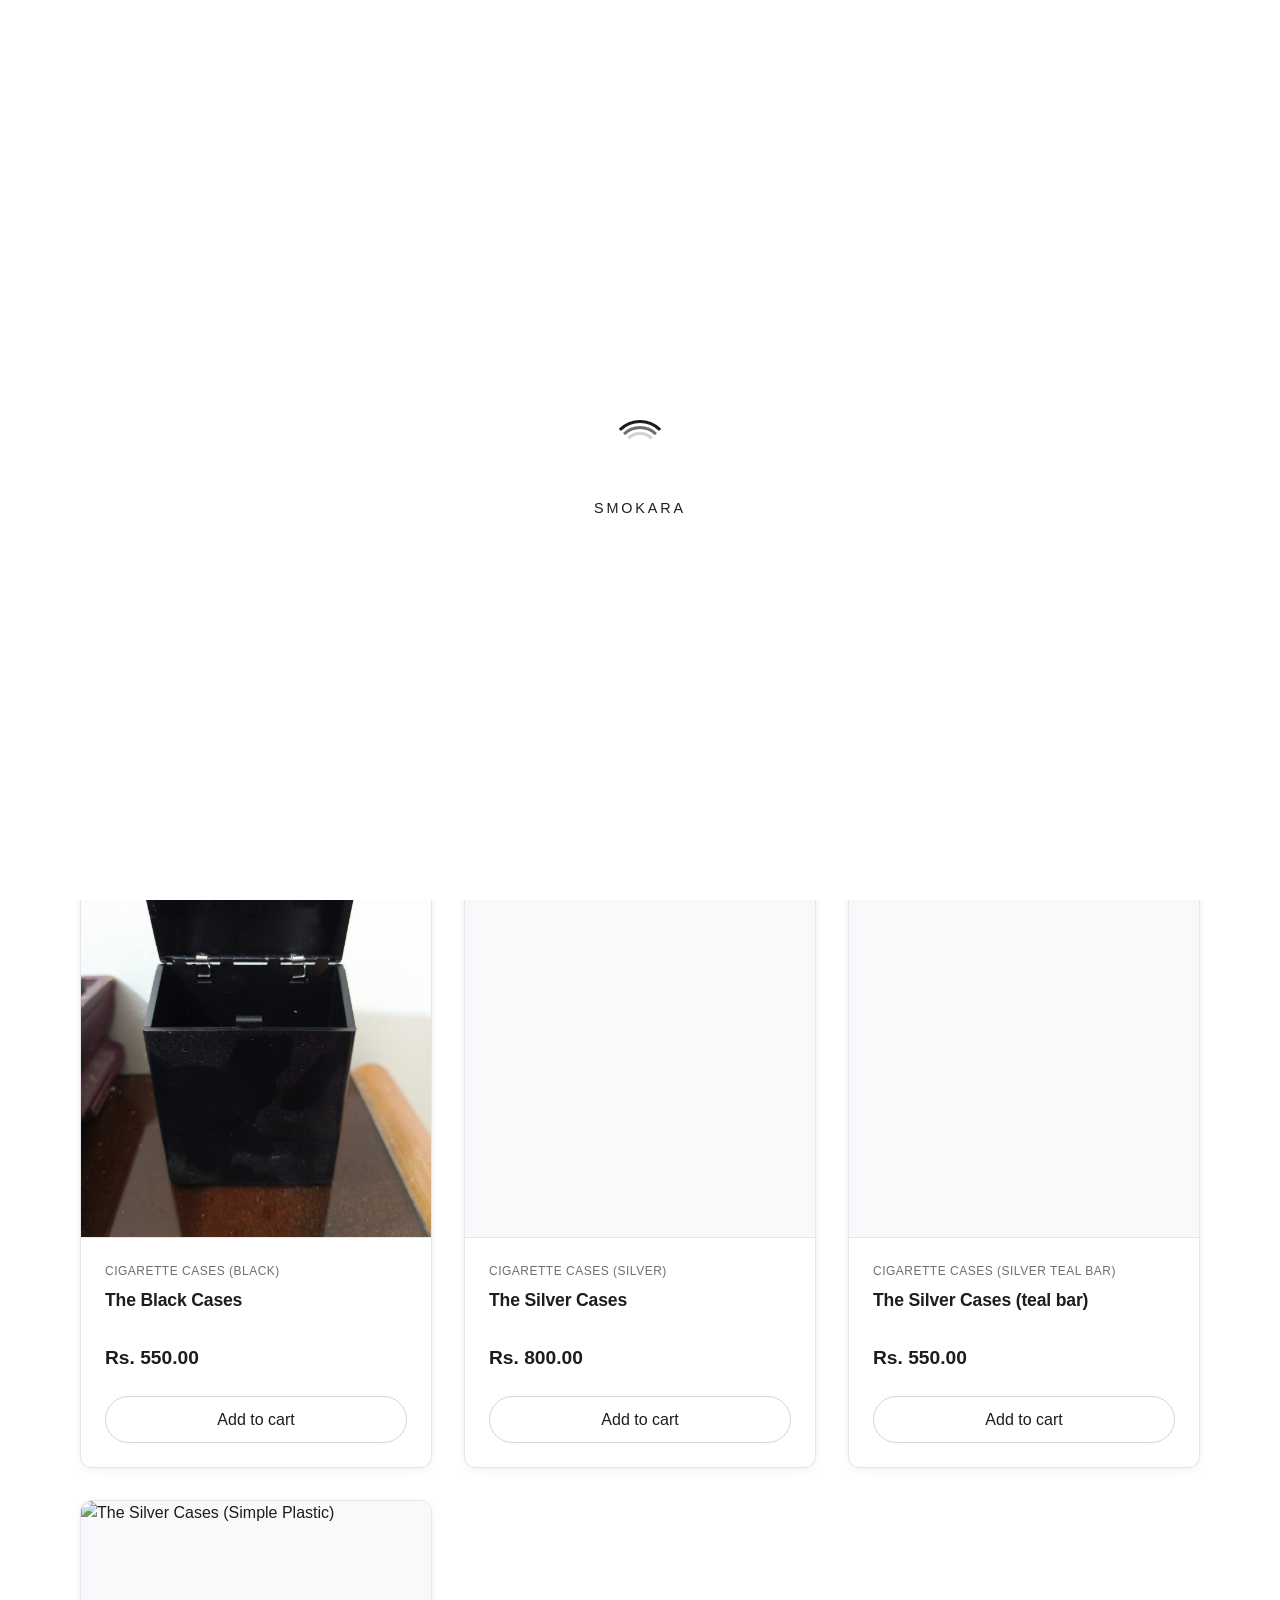
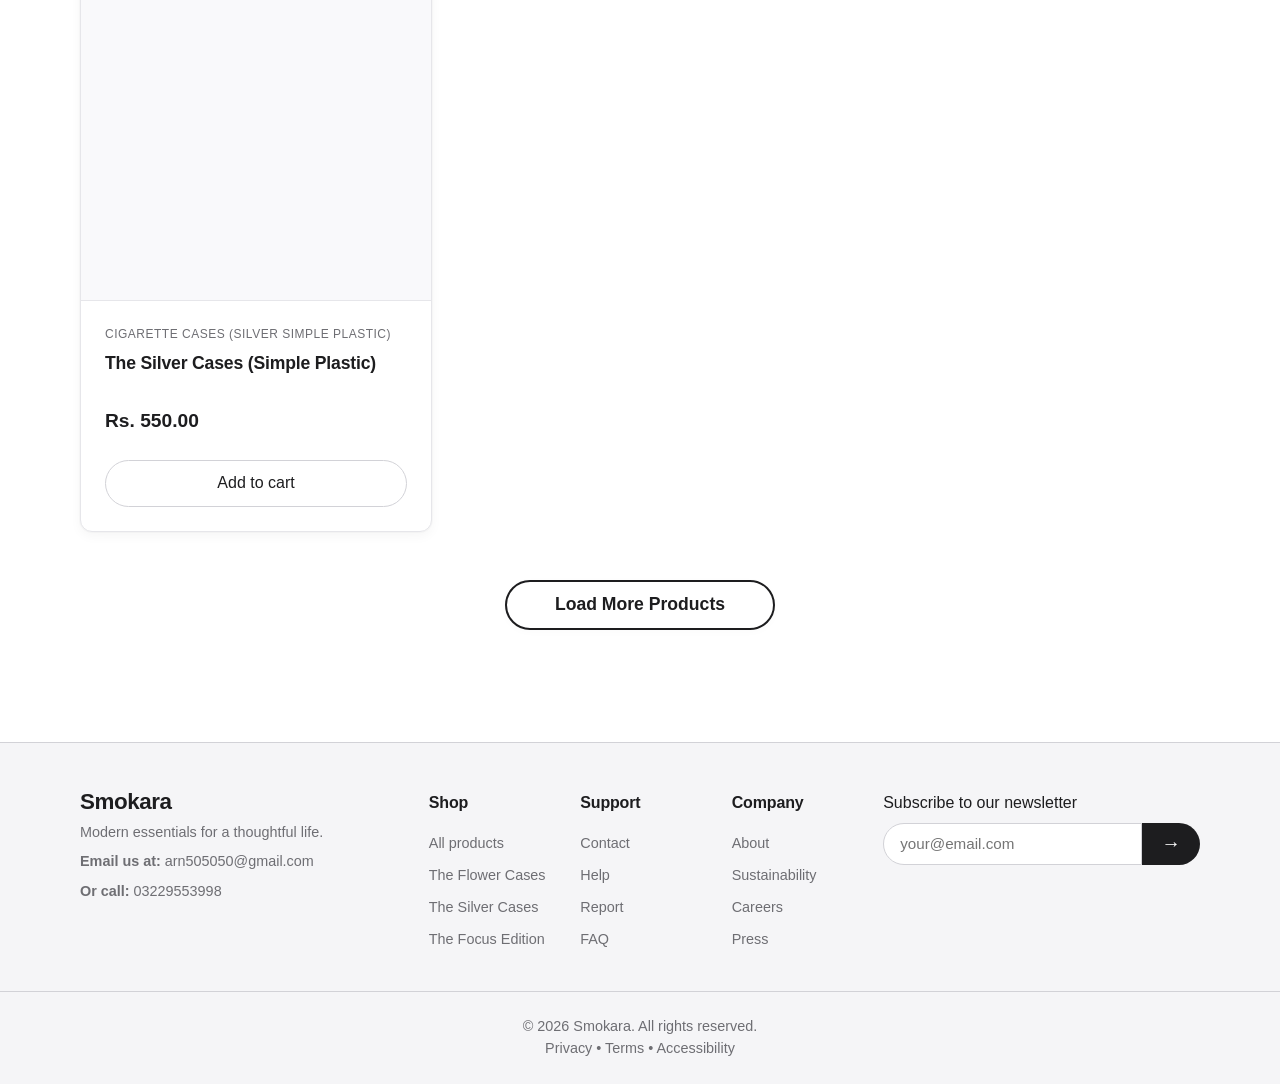
==== index.html @ ef7fab50 "first commit" ====
<!DOCTYPE html>
<html lang="en">

<head>
    <meta charset="UTF-8">
    <meta name="viewport" content="width=device-width, initial-scale=1.0, viewport-fit=cover">
    <title>Smokara cigrate cases | Premium cigarette cases for style and protection
    </title>
    <meta name="description"
        content="Premium cigarette cases – featured products with load more button linking to details.">
    <!-- Preconnect & existing style approach -->
    <link rel="preconnect" href="https://fonts.googleapis.com ">
    <link rel="preconnect" href="https://fonts.gstatic.com " crossorigin>
    <link rel="stylesheet" href="css/style.css">

    <style>
        /* ----- preserve full hero & slider styles (exactly as provided) ----- */
        .hero {
            position: relative;
            padding: 4rem 0 5rem;
            overflow: hidden;
            isolation: isolate;

        }

        .hero-bg {
            position: absolute;
            top: -30%;
            right: -10%;
            width: 70%;
            height: 140%;
            border-radius: 50%;
            filter: blur(80px);
            z-index: 0;
            pointer-events: none;
        }

        .hero-content {
            position: relative;
            z-index: 2;
            display: grid;
            grid-template-columns: 1fr 1fr;
            align-items: center;
            gap: 3rem 4rem;
        }

        .hero-text {
            max-width: 600px;
        }

        .hero-headline {
            font-size: 3.2rem;
            font-weight: 700;
            line-height: 1.1;
            letter-spacing: -0.02em;
            color: #1d1d1f;
            margin-bottom: 1.25rem;
            text-wrap: balance;
        }

        .hero-subheadline {
            font-size: 1.25rem;
            color: #6e6e73;
            margin-bottom: 2.25rem;
            max-width: 500px;
            line-height: 1.5;
        }

        .hero-cta {
            display: flex;
            flex-wrap: wrap;
            gap: 1rem;
            align-items: center;
        }

        .btn-large {
            padding: 0.9rem 2.2rem;
            font-size: 1.1rem;
            border-radius: 60px;
            font-weight: 500;
            transition: all 0.2s cubic-bezier(0.16, 1, 0.3, 1);
            box-shadow: 0 4px 12px rgba(0, 0, 0, 0.04);
            white-space: nowrap;
        }

        .btn-primary.btn-large {
            background: #1d1d1f;
            color: white;
            border: none;
        }

        .btn-primary.btn-large:hover {
            background: #000;
            transform: scale(1.02) translateY(-2px);
            box-shadow: 0 12px 24px rgba(0, 0, 0, 0.12);
        }

        .btn-outline.btn-large {
            background: transparent;
            border: 1.5px solid #d2d2d7;
            color: #1d1d1f;
            backdrop-filter: blur(4px);
        }

        .btn-outline.btn-large:hover {
            background: rgba(255, 255, 255, 0.8);
            border-color: #6e6e73;
            transform: translateY(-2px);
            box-shadow: 0 8px 20px rgba(0, 0, 0, 0.06);
        }

        /* ----- SLIDER CONTAINER – REPLACES STATIC HERO-VISUAL (fast version) ----- */
        .hero-visual {
            display: flex;
            justify-content: center;
            align-items: center;
            width: 100%;
            max-width: 550px;
            margin: 0 auto;
            border-radius: 40px;
            box-shadow: 0 30px 50px -20px rgba(0, 0, 0, 0.2), 0 0 0 1px rgba(0, 0, 0, 0.02) inset;
            background: #e8e8ed;
            aspect-ratio: 6 / 5;
            overflow: hidden;
            position: relative;
        }

        .slider-track {
            display: flex;
            width: 100%;
            height: 100%;
            animation: scrollSlider 12s cubic-bezier(0.4, 0, 0.2, 1) infinite;
            will-change: transform;
        }

        .slider-track:hover {
            animation-play-state: paused;
        }

        .slide {
            flex: 0 0 100%;
            height: 100%;
        }

        .slide img {
            width: 100%;
            height: 100%;
            object-fit: cover;
            display: block;
            background: #f0f0f5;
        }

        @keyframes scrollSlider {
            0% {
                transform: translateX(0%);
            }

            20% {
                transform: translateX(0%);
            }

            /* hold first */
            25% {
                transform: translateX(-100%);
            }

            /* slide to second */
            45% {
                transform: translateX(-100%);
            }

            /* hold second */
            50% {
                transform: translateX(-200%);
            }

            /* slide to third */
            70% {
                transform: translateX(-200%);
            }

            /* hold third */
            75% {
                transform: translateX(-300%);
            }

            /* slide to fourth */
            95% {
                transform: translateX(-300%);
            }

            /* hold fourth */
            100% {
                transform: translateX(0%);
            }

            /* reset */
        }

        /* responsive for hero slider */
        @media (max-width: 768px) {
            .hero-content {
                grid-template-columns: 1fr;
                text-align: center;
            }

            .hero-visual {
                order: 2;
                max-width: 500px;
            }

            .hero-cta {
                justify-content: center;
            }
        }

        @media (max-width: 480px) {
            .hero-headline {
                font-size: 2rem;
            }

            .btn-large {
                white-space: normal;
                width: 100%;
            }
        }

        /* ----- load more button style ----- */
        .load-more-wrapper {
            text-align: center;
            margin: 2.5rem 0 3rem;
        }

        .load-more-btn {
            background: transparent;
            border: 2px solid #1d1d1f;
            color: #1d1d1f;
            padding: 0.8rem 3rem;
            font-size: 1.1rem;
            font-weight: 600;
            border-radius: 40px;
            cursor: pointer;
            transition: all 0.2s ease;
            box-shadow: 0 2px 8px rgba(0, 0, 0, 0.02);
        }

        .load-more-btn:hover {
            background: #1d1d1f;
            color: white;
            transform: scale(1.02);
        }

        .load-more-btn:disabled {
            opacity: 0.4;
            pointer-events: none;
        }

        /* ===== NEW: KARACHI DELIVERY BANNER (ONLY KARACHI) ===== */
        .karachi-banner {
            background: #000000;
            /* pure black background */
            color: #ffffff;
            /* white text */
            text-align: center;
            padding: 0.9rem 1.5rem;
            font-size: 1.15rem;
            font-weight: 500;
            letter-spacing: 0.3px;
            border-bottom: 1px solid #222;
            box-shadow: 0 2px 6px rgba(0, 0, 0, 0.2);
            position: relative;
            z-index: 10;
            width: 100%;
        }

        .karachi-banner span {
            display: inline-block;
            background: #1e1e1e;
            padding: 0.2rem 1rem;
            border-radius: 60px;
            color: white;
            font-weight: 600;
            border-left: 3px solid #fff;
            border-right: 3px solid #fff;
        }

        /* ensure it's above header but not overlapping content */
        body {
            margin: 0;
            padding-top: 0;
            /* natural flow */
        }

        /* small responsive */
        @media (max-width: 480px) {
            .karachi-banner {
                font-size: 1rem;
                padding: 0.7rem 0.5rem;
            }
        }

        /* ===== ESSENCE LOADER - PYARA SA ===== */
        .essence-loader-overlay {
            position: fixed;
            top: 0;
            left: 0;
            width: 100%;
            height: 100%;
            background: #ffffff;
            z-index: 9999;
            display: flex;
            justify-content: center;
            align-items: center;
            transition: opacity 0.5s ease, visibility 0.5s ease;
        }

        .essence-loader-overlay.hidden {
            opacity: 0;
            visibility: hidden;
            pointer-events: none;
        }

        .essence-loader {
            position: relative;
            width: 60px;
            height: 60px;
        }

        .essence-loader-circle {
            position: absolute;
            width: 100%;
            height: 100%;
            border: 3px solid transparent;
            border-top-color: #1d1d1f;
            border-radius: 50%;
            animation: essenceSpin 1s linear infinite;
        }

        .essence-loader-circle:nth-child(2) {
            width: 80%;
            height: 80%;
            top: 10%;
            left: 10%;
            border-top-color: #6e6e73;
            animation: essenceSpin 1.5s linear infinite reverse;
        }

        .essence-loader-circle:nth-child(3) {
            width: 60%;
            height: 60%;
            top: 20%;
            left: 20%;
            border-top-color: #d2d2d7;
            animation: essenceSpin 2s linear infinite;
        }

        .essence-loader-text {
            position: absolute;
            bottom: -40px;
            left: 50%;
            transform: translateX(-50%);
            font-size: 0.9rem;
            color: #1d1d1f;
            letter-spacing: 0.2em;
            font-weight: 500;
            text-transform: uppercase;
            animation: essencePulse 1.5s ease-in-out infinite;
        }

        @keyframes essenceSpin {
            0% {
                transform: rotate(0deg);
            }

            100% {
                transform: rotate(360deg);
            }
        }

        @keyframes essencePulse {

            0%,
            100% {
                opacity: 0.4;
            }

            50% {
                opacity: 1;
            }
        }
    </style>
    <!-- defer main JS (full app, including product data and cart) – we keep it exactly as provided -->
    <script defer src="js/script.js"></script>
    <!-- inline script to build slider + LOAD MORE functionality (attached to featured grid) -->
    <script>
        document.addEventListener('DOMContentLoaded', function () {
            // ---------- LOADER HIDE ----------
            setTimeout(function () {
                const loader = document.getElementById('essenceLoader');
                if (loader) {
                    loader.classList.add('hidden');
                }
            }, 1500); // 1.5 seconds mein hide ho jaye ga

            // ---------- slider ----------
            const heroVisual = document.querySelector('.hero-visual');
            if (heroVisual) {
                heroVisual.innerHTML = '';
                const premiumDemoImages = [
                    "https://i.pinimg.com/736x/ff/a0/e5/ffa0e5d90234cc4677c8db4efa5a2dd8.jpg ",
                    "https://i.pinimg.com/1200x/ec/69/6a/ec696ad06923cc54a95aef401c680be2.jpg ",
                    "https://i.pinimg.com/1200x/7e/c1/53/7ec153850558d929a0b29f4dc1862e8e.jpg ",
                    "https://i.pinimg.com/736x/87/92/9c/87929c29ecf82821e4550579b86b93f3.jpg "
                ];
                const track = document.createElement('div');
                track.className = 'slider-track';
                premiumDemoImages.forEach(src => {
                    const slide = document.createElement('div');
                    slide.className = 'slide';
                    const img = document.createElement('img');
                    img.src = src;
                    img.alt = 'Essence slider';
                    img.loading = 'eager';
                    slide.appendChild(img);
                    track.appendChild(slide);
                });
                heroVisual.appendChild(track);
            }

            // ---------- LOAD MORE PRODUCTS (featured grid) ----------
            const featuredGrid = document.getElementById('featured-products-grid');
            if (!featuredGrid) return;

            // get product data from global 'products' variable (defined in script.js, but we need to ensure it's loaded)
            // we wait a tiny moment for main script to parse and expose window.essence
            const loadProducts = () => {
                if (!window.essence || !window.essence.products) {
                    setTimeout(loadProducts, 50);
                    return;
                }
                const allProducts = window.essence.products;  // full array from JS
                const itemsPerPage = 4;
                let currentIndex = 0;

                // initial render (first 4)
                const renderChunk = (start, end) => {
                    const chunk = allProducts.slice(start, end);
                    chunk.forEach(prod => {
                        const card = document.createElement('div');
                        card.className = 'product-card';
                        card.dataset.id = prod.id;
                        card.innerHTML = `
                            <a href="product-details.html?id=${prod.id}" class="product-link">
                                <img src="${prod.image}" alt="${prod.name}" loading="lazy" width="400" height="400">
                                <div class="product-info">
                                    <span class="product-category">${prod.category}</span>
                                    <h3 class="product-title">${prod.name}</h3>
                                    <p class="product-price">Rs. ${prod.price.toFixed(2)}</p>
                                </div>
                            </a>
                            <button class="btn btn-outline add-to-cart-btn" data-id="${prod.id}">Add to cart</button>
                        `;
                        featuredGrid.appendChild(card);
                    });
                };

                // initial load first 4
                if (allProducts.length) {
                    renderChunk(0, itemsPerPage);
                    currentIndex = itemsPerPage;
                }

                // check if we need to show load more button
                const wrapper = document.querySelector('.load-more-wrapper');
                const loadMoreBtn = wrapper?.querySelector('.load-more-btn');

                if (currentIndex >= allProducts.length && loadMoreBtn) {
                    loadMoreBtn.style.display = 'none';
                }

                if (loadMoreBtn) {
                    loadMoreBtn.addEventListener('click', function (e) {
                        e.preventDefault();
                        const nextIndex = currentIndex + itemsPerPage;
                        renderChunk(currentIndex, Math.min(nextIndex, allProducts.length));
                        currentIndex = Math.min(nextIndex, allProducts.length);

                        if (currentIndex >= allProducts.length) {
                            loadMoreBtn.disabled = true;
                            loadMoreBtn.textContent = 'All products loaded';
                            loadMoreBtn.style.opacity = '0.6';
                        }
                    });
                }
            };

            loadProducts();
        });
    </script>
</head>

<body>
    <!-- ===== ESSENCE LOADER ===== -->
    <div id="essenceLoader" class="essence-loader-overlay">
        <div class="essence-loader">
            <div class="essence-loader-circle"></div>
            <div class="essence-loader-circle"></div>
            <div class="essence-loader-circle"></div>
            <div class="essence-loader-text">Smokara</div>
        </div>
    </div>

    <!-- ===== KARACHI DELIVERY BANNER – AS REQUESTED (BLACK BACKGROUND, WHITE TEXT, PROFESSIONAL) ===== -->


    <header class="site-header">
        <div class="container header-container">
            <div class="logo"><a href="index.html" aria-label="Essence Home">Smokara</a></div>

            <!-- Desktop Navigation (visible on desktop) -->
            <div class="nav-cart-wrapper">
                <nav class="main-nav" aria-label="Main navigation">
                    <ul>
                        <li><a href="index.html" class="active">Home</a></li>
                        <li><a href="shop.html">Shop</a></li>
                        <li><a href="contact.html">Contact</a></li>
                    </ul>
                </nav>
                <div class="header-actions">
                    <a href="cart.html" class="cart-icon" aria-label="Cart"><span class="cart-count">0</span> 🛒</a>
                </div>
            </div>

            <!-- Mobile Right Section (cart icon + hamburger) -->
            <div class="header-right">
                <div class="header-actions">
                    <a href="cart.html" class="cart-icon" aria-label="Cart"><span class="cart-count">0</span> 🛒</a>
                </div>
                <button class="menu-toggle" aria-label="Menu" aria-expanded="false">
                    <span class="hamburger"></span><span class="hamburger"></span><span class="hamburger"></span>
                </button>
            </div>
        </div>
    </header>
    <div class="karachi-banner">
        <span>🚚 Please note that deliveries are currently available exclusively for customers located in
            Karachi. Please make sure that Smokara is not a physical store; we operate exclusively online.</span>
    </div>

    <main>
        <!-- Hero with auto slider -->
        <section class="hero">
            <div class="hero-bg" aria-hidden="true"></div>
            <div class="container hero-content">
                <div class="hero-text">
                    <h1 class="hero-headline">Carry with confidence.<br>Protect with style.</h1>
                    <p class="hero-subheadline">Premium cigarette cases crafted for durability, elegance, and everyday
                        convenience. Keep your cigarettes secure, fresh, and protected wherever life takes you.</p>
                    <div class="hero-cta">
                        <a href="shop.html" class="btn btn-primary btn-large">Shop the collection</a>
                        <a href="#featured-products-grid" class="btn btn-outline btn-large">Explore bestsellers</a>
                    </div>
                </div>
                <div class="hero-visual"></div>
            </div>
        </section>

        <!-- Featured Products – LOAD MORE added -->
        <section class="featured-products">
            <div class="container">
                <h2 class="section-title">Bestsellers</h2>
                <div class="product-grid" id="featured-products-grid">
                    <!-- products will be injected by load-more script (initially first 4 from products array) -->
                </div>
                <!-- LOAD MORE BUTTON -->
                <div class="load-more-wrapper">
                    <button class="load-more-btn" id="loadMoreBtn">Load More Products</button>
                </div>
            </div>
        </section>
    </main>
    <footer class="site-footer">
        <div class="container footer-container">
            <div class="footer-brand">
                <div class="logo">Smokara</div>
                <p>Modern essentials for a thoughtful life.</p>
                <p>
                    <span style="font-weight: bold;">Email us at: </span>
                    <a href="mailto:arn505050@gmail.com">
                        arn505050@gmail.com
                    </a>
                </p>

                <p>
                    <span style="font-weight: bold;">Or call: </span>
                    <a href="tel:+923229553998">
                        03229553998
                    </a>
                </p>



            </div>
            <div class="footer-links">
                <div class="footer-col">
                    <h4>Shop</h4>
                    <ul>
                        <li><a href="shop.html">All products</a></li>
                        <li><a href="product-details.html?id=7">The Flower Cases</a></li>
                        <li><a href="product-details.html?id=4">The Silver Cases</a></li>
                        <li><a href="product-details.html?id=9">The Focus Edition</a></li>
                    </ul>
                </div>
                <div class="footer-col">
                    <h4>Support</h4>
                    <ul>
                        <li><a href="contact.html">Contact</a></li>
                        <li><a href="contact.html">Help</a></li>
                        <li><a href="contact.html">Report</a></li>
                        <li><a href="contact.html">FAQ</a></li>
                    </ul>
                </div>
                <div class="footer-col">
                    <h4>Company</h4>
                    <ul>
                        <li><a href="#">About</a></li>
                        <li><a href="#">Sustainability</a></li>
                        <li><a href="#">Careers</a></li>
                        <li><a href="#">Press</a></li>
                    </ul>
                </div>
            </div>
            <div class="footer-newsletter">
                <p>Subscribe to our newsletter</p>
                <form id="newsletter-form">
                    <input type="email" placeholder="your@email.com" aria-label="Email for newsletter">
                    <button type="submit" class="btn-submit" aria-label="Subscribe">→</button>
                </form>
            </div>
        </div>
        <div class="footer-bottom">
            <div class="container">
                <p>© 2026 Smokara. All rights reserved.</p>
                <p class="footer-legend">
                    <a href="#">Privacy</a> • <a href="#">Terms</a> • <a href="#">Accessibility</a>
                </p>
            </div>
        </div>
    </footer>

    <link rel="stylesheet" href="css/style.css">
    <!-- The full script.js (provided) is loaded defer. It contains all product data, cart, etc.
         Our inline loadMore uses window.essence which is exposed at the end of script.js -->
</body>

</html>
---- css/style.css ----
/* ------------------------------------------------------------------
   ESSENCE E-COMMERCE - MODERN, CLEAN, PERFORMANT STYLESHEET
   Mobile-first, CSS variables, Flexbox & Grid, optimized selectors
   Complete Responsive Header with Hamburger + Cart Icon
   Updated: Premium Shop Controls, Perfect Mobile Spacing, 
   Product Suggestions, Cart Summary, Toast Notifications,
   Clean Checkout Layout, Professional Form Spacing
   ADDED: Multiple Image Gallery with Horizontal Scroll
   FIXED: Product Cards Alignment in Category Filter
   UPDATED: Tablet Responsive (768px - 1024px) with proper alignment
------------------------------------------------------------------ */

/* ----- RESET & BASE ----- */
*,
*::before,
*::after {
    margin: 0;
    padding: 0;
    box-sizing: border-box;
}

html {
    scroll-behavior: smooth;
    font-size: 16px;
}

body {
    font-family: -apple-system, BlinkMacSystemFont, 'Segoe UI', Roboto, Helvetica, Arial, sans-serif;
    line-height: 1.5;
    color: #1d1d1f;
    background-color: #ffffff;
    display: flex;
    flex-direction: column;
    min-height: 100vh;
}

main {
    flex: 1;
}

/* ----- CSS VARIABLES (Premium, soft palette) ----- */
:root {
    --primary: #0066cc;
    --primary-hover: #004999;
    --success: #34c759;
    --warning: #ff9f0a;
    --danger: #ff3b30;
    --text-primary: #1d1d1f;
    --text-secondary: #6e6e73;
    --bg-light: #f5f5f7;
    --bg-lighter: #fafafc;
    --border-light: #d2d2d7;
    --border-lighter: #e6e6ea;
    --card-shadow: 0 4px 12px rgba(0, 0, 0, 0.04), 0 0 0 1px rgba(0, 0, 0, 0.02);
    --hover-shadow: 0 8px 24px rgba(0, 0, 0, 0.06);
    --border-radius: 12px;
    --border-radius-sm: 8px;
    --border-radius-lg: 16px;
    --border-radius-xl: 24px;
    --border-radius-xxl: 32px;
    --transition: all 0.2s ease;
    --header-height: 70px;
    --z-header: 200;
    --z-overlay: 190;
    --z-menu: 180;
    --z-toast: 300;
}

/* ----- TYPOGRAPHY ----- */
h1,
h2,
h3,
h4 {
    font-weight: 600;
    letter-spacing: -0.01em;
}

h1 {
    font-size: 2.5rem;
    line-height: 1.1;
}

h2 {
    font-size: 2rem;
}

h3 {
    font-size: 1.5rem;
}

p {
    color: var(--text-secondary);
}

/* ----- LAYOUT UTILITIES ----- */
.container {
    width: 90%;
    max-width: 1280px;
    margin: 0 auto;
    padding: 0 1rem;
}

/* ----- PREMIUM RESPONSIVE HEADER (Mobile-First) ----- */
.site-header {
    position: sticky;
    top: 0;
    background-color: rgba(255, 255, 255, 0.92);
    backdrop-filter: blur(12px);
    -webkit-backdrop-filter: blur(12px);
    border-bottom: 1px solid rgba(0, 0, 0, 0.06);
    z-index: var(--z-header);
    padding: 0.8rem 0;
    height: var(--header-height);
    display: flex;
    align-items: center;
}

.header-container {
    display: flex;
    align-items: center;
    justify-content: space-between;
    width: 100%;
}

/* Logo */
.logo a,
.logo {
    font-size: 1.6rem;
    font-weight: 600;
    text-decoration: none;
    color: var(--text-primary);
    letter-spacing: -0.02em;
    line-height: 1;
}

/* Header Right Section (Mobile: contains cart + hamburger) */
.header-right {
    display: flex;
    align-items: center;
    gap: 1rem;
}

/* Hamburger Menu Button (Mobile Only) */
.menu-toggle {
    display: none;
    flex-direction: column;
    justify-content: space-between;
    width: 30px;
    height: 21px;
    background: transparent;
    border: none;
    cursor: pointer;
    padding: 0;
    z-index: calc(var(--z-header) + 10);
    position: relative;
}

.hamburger {
    width: 100%;
    height: 2px;
    background-color: var(--text-primary);
    border-radius: 3px;
    transition: transform 0.25s cubic-bezier(0.16, 1, 0.3, 1),
        opacity 0.2s ease,
        background-color 0.2s ease;
}

/* Nav & Cart Wrapper - Desktop Default */
.nav-cart-wrapper {
    display: flex;
    align-items: center;
    gap: 2.5rem;
}

/* Desktop Navigation */
.main-nav ul {
    display: flex;
    gap: 2rem;
    list-style: none;
}

.main-nav a {
    text-decoration: none;
    color: var(--text-secondary);
    font-weight: 500;
    font-size: 1rem;
    transition: color 0.2s ease;
    position: relative;
}

.main-nav a::after {
    content: '';
    position: absolute;
    bottom: -4px;
    left: 0;
    width: 0;
    height: 2px;
    background-color: black;
    transition: width 0.2s ease;
}

.main-nav a:hover::after,
.main-nav a.active::after {
    width: 100%;
}

.main-nav a:hover,
.main-nav a.active {
    color: var(--text-primary);
}

/* Cart Icon - Desktop & Mobile - FIXED VERSION */
.header-actions {
    display: flex;
    align-items: center;
    position: relative;
}

.cart-icon {
    text-decoration: none;
    font-size: 1.4rem;
    position: relative;
    display: flex;
    align-items: center;
    justify-content: center;
    color: var(--text-primary);
    overflow: visible;
}

.cart-count {
    position: absolute;
    top: -8px;
    right: -10px;
    background: black;
    color: white;
    font-size: 0.7rem;
    font-weight: 600;
    padding: 0.2rem 0.4rem;
    border-radius: 20px;
    min-width: 20px;
    height: 18px;
    display: flex;
    align-items: center;
    justify-content: center;
    text-align: center;
    line-height: 1;
    box-sizing: border-box;
    z-index: 10;
}

/* ----- MOBILE RESPONSIVE (768px and below) ----- */
@media (max-width: 768px) {
    .menu-toggle {
        display: flex;
    }

    .site-header {
        padding: 0.6rem 0;
    }

    /* Header right section for mobile */
    .header-right {
        display: flex;
        align-items: center;
        gap: 1rem;
    }

    /* Cart icon in mobile header - FIXED VERSION */
    .header-actions {
        display: flex;
        align-items: center;
        position: relative;
    }

    .cart-icon {
        font-size: 1.2rem;
        position: relative;
        color: var(--text-primary);
        text-decoration: none;
        display: flex;
        align-items: center;
        justify-content: center;
        overflow: visible;
    }

    .cart-count {
        position: absolute;
        top: -8px;
        right: -10px;
        background: black;
        color: white;
        font-size: 0.7rem;
        padding: 0.2rem 0.4rem;
        border-radius: 20px;
        min-width: 20px;
        height: 18px;
        display: flex;
        align-items: center;
        justify-content: center;
        line-height: 1;
        box-sizing: border-box;
        z-index: 10;
    }

    /* Nav wrapper - slideout menu */
    .nav-cart-wrapper {
        position: fixed;
        top: 0;
        right: -100%;
        width: 85%;
        max-width: 380px;
        height: 100vh;
        background: white;
        flex-direction: column;
        justify-content: flex-start;
        align-items: flex-start;
        padding: calc(var(--header-height) + 1rem) 2rem 2rem;
        gap: 2rem;
        transition: right 0.35s cubic-bezier(0.16, 1, 0.3, 1);
        box-shadow: -10px 0 30px rgba(0, 0, 0, 0.05);
        z-index: var(--z-menu);
        overflow-y: auto;
    }

    /* Hide header actions inside nav wrapper on mobile */
    .nav-cart-wrapper .header-actions {
        display: none;
        /* Hide the cart inside slideout menu */
    }

    .nav-cart-wrapper.active {
        right: 0;
    }

    .main-nav {
        width: 100%;
    }

    .main-nav ul {
        flex-direction: column;
        gap: 1.8rem;
        width: 100%;
    }

    .main-nav a {
        font-size: 1.3rem;
        font-weight: 500;
        display: inline-block;
        padding: 0.3rem 0;
        color: var(--text-primary);
    }

    .main-nav a::after {
        bottom: -2px;
        height: 2px;
        background-color: black;
    }

    .menu-overlay {
        position: fixed;
        top: 0;
        left: 0;
        width: 100%;
        height: 100%;
        background: rgba(0, 0, 0, 0.4);
        backdrop-filter: blur(3px);
        -webkit-backdrop-filter: blur(3px);
        z-index: var(--z-overlay);
        display: none;
        opacity: 0;
        transition: opacity 0.3s ease;
    }

    .menu-overlay.active {
        display: block;
        opacity: 1;
    }

    .menu-toggle.active .hamburger:nth-child(1) {
        transform: translateY(9px) rotate(45deg);
    }

    .menu-toggle.active .hamburger:nth-child(2) {
        opacity: 0;
    }

    .menu-toggle.active .hamburger:nth-child(3) {
        transform: translateY(-9px) rotate(-45deg);
    }

    body.menu-open {
        overflow: hidden;
    }
}

/* ----- SMALL MOBILE (480px and below) ----- */
@media (max-width: 480px) {

    .logo a,
    .logo {
        font-size: 1.4rem;
    }

    .nav-cart-wrapper {
        width: 90%;
        padding: calc(var(--header-height) + 0.5rem) 1.5rem 1.5rem;
    }

    .main-nav a {
        font-size: 1.2rem;
    }
    
    /* Cart count for small mobile */
    .cart-count {
        min-width: 18px;
        height: 16px;
        font-size: 0.65rem;
        padding: 0.15rem 0.35rem;
    }
}

/* ----- DESKTOP (769px and above) ----- */
@media (min-width: 769px) {
    .menu-overlay {
        display: none !important;
    }

    .nav-cart-wrapper {
        display: flex !important;
    }

    .header-right {
        display: none;
        /* Hide the mobile right section on desktop */
    }
}
/* ----- BUTTONS ----- */
.btn {
    display: inline-block;
    padding: 0.75rem 1.8rem;
    border-radius: 40px;
    font-weight: 500;
    text-decoration: none;
    transition: var(--transition);
    border: none;
    cursor: pointer;
    font-size: 1rem;
    line-height: 1.4;
    text-align: center;
}

.btn-primary {
    background: var(--text-primary);
    color: white;
}

.btn-primary:hover {
    background: #000;
    transform: scale(1.02);
}

.btn-outline {
    background: transparent;
    border: 1px solid var(--border-light);
    color: var(--text-primary);
}

.btn-outline:hover {
    background: var(--bg-light);
}

.btn-success {
    background: var(--success);
    color: white;
}

.btn-success:hover {
    background: #2db84b;
}

/* ----- HERO SECTION ----- */
.hero {
    padding: 5rem 0;
    text-align: center;
}

.hero h1 {
    margin-bottom: 1rem;
}

.hero p {
    font-size: 1.25rem;
    margin-bottom: 2rem;
}

/* ============================================
   FIXED PRODUCT GRID - Proper Alignment
   ============================================ */
.category-grid,
.product-grid,
#shop-products-grid,
#featured-products-grid,
#suggested-products-grid,
#recently-viewed-grid {
    display: grid;
    grid-template-columns: repeat(auto-fill, minmax(280px, 1fr));
    gap: 2rem;
    margin: 2rem 0 3rem;
    width: 100%;
}

/* Product Card Container - FIXED */
.category-card,
.product-card {
    background: white;
    border-radius: var(--border-radius);
    overflow: hidden;
    box-shadow: var(--card-shadow);
    transition: var(--transition);
    display: flex;
    flex-direction: column;
    height: 100%;
    position: relative;
    width: 100%;
    border: 1px solid var(--border-lighter);
}

.category-card:hover,
.product-card:hover {
    box-shadow: var(--hover-shadow);
    transform: translateY(-4px);
    border-color: var(--border-light);
}

/* Product Link - FIXED */
.product-link {
    text-decoration: none;
    color: inherit;
    display: flex;
    flex-direction: column;
    height: 100%;
    cursor: pointer;
}

/* Product Image - FIXED */
.category-card img,
.product-card img {
    width: 100%;
    aspect-ratio: 1 / 1;
    object-fit: cover;
    object-position: center;
    background: #f9f9fb;
    border-bottom: 1px solid var(--border-lighter);
    transition: transform 0.3s ease;
    display: block;
}

.product-card:hover img {
    transform: scale(1.03);
}

/* Product Info - FIXED */
.product-info {
    padding: 1.5rem 1.5rem 1rem;
    flex: 1;
    display: flex;
    flex-direction: column;
    background: white;
}

.product-category {
    font-size: 0.75rem;
    color: var(--text-secondary);
    text-transform: uppercase;
    letter-spacing: 0.5px;
    margin-bottom: 0.5rem;
    display: block;
}

.product-title {
    font-weight: 600;
    margin-bottom: 0.5rem;
    font-size: 1.1rem;
    color: var(--text-primary);
    line-height: 1.4;
    display: -webkit-box;
    -webkit-line-clamp: 2;
    -webkit-box-orient: vertical;
    overflow: hidden;
    min-height: 3rem;
}

.product-price {
    color: var(--text-primary);
    font-weight: 600;
    font-size: 1.2rem;
    margin-top: auto;
    margin-bottom: 0.5rem;
}

/* Add to Cart Button - FIXED */
.product-card .btn {
    margin: 0 1.5rem 1.5rem;
    width: calc(100% - 3rem);
    align-self: center;
    padding: 0.7rem 1rem;
}

/* Category Card Specific */
.category-card {
    text-decoration: none;
    color: inherit;
}

.category-card .product-info {
    text-align: center;
}

/* ===== PREMIUM SHOP CONTROLS - PERFECT MOBILE SPACING ===== */
.shop-header {
    padding: 2rem 0 1rem;
    text-align: center;
}

.shop-header h1 {
    font-size: 2.2rem;
    margin-bottom: 0.5rem;
}

.shop-subtitle {
    color: var(--text-secondary);
    font-size: 1.1rem;
    font-weight: 400;
}

.shop-controls-container {
    margin-bottom: 1.5rem;
}

.shop-controls {
    display: flex;
    flex-wrap: wrap;
    align-items: center;
    justify-content: space-between;
    gap: 1rem;
    background: white;
    padding: 0.75rem;
    border-radius: 50px;
    box-shadow: 0 2px 8px rgba(0, 0, 0, 0.02);
    border: 1px solid var(--border-lighter);
}

.search-wrapper {
    flex: 1 1 300px;
    min-width: 240px;
}

.search-bar {
    display: flex;
    align-items: center;
    background: var(--bg-light);
    border: 1px solid transparent;
    border-radius: 40px;
    padding: 0.15rem 0.15rem 0.15rem 1rem;
    transition: all 0.2s ease;
}

.search-bar:focus-within {
    background: white;
    border-color: var(--border-light);
    box-shadow: 0 0 0 3px rgba(0, 102, 204, 0.06);
}

.search-icon {
    display: flex;
    align-items: center;
    justify-content: center;
    color: var(--text-secondary);
    margin-right: 0.35rem;
}

.search-icon svg {
    width: 16px;
    height: 16px;
}

.search-bar input {
    flex: 1;
    border: none;
    padding: 0.6rem 0;
    font-size: 0.95rem;
    background: transparent;
    color: var(--text-primary);
    min-width: 0;
}

.search-bar input::placeholder {
    color: var(--text-secondary);
    opacity: 0.7;
    font-weight: 400;
    font-size: 0.95rem;
}

.search-bar input:focus {
    outline: none;
}

.search-clear {
    display: flex;
    align-items: center;
    justify-content: center;
    width: 28px;
    height: 28px;
    border-radius: 50%;
    background: var(--border-light);
    border: none;
    color: var(--text-secondary);
    font-size: 0.85rem;
    cursor: pointer;
    opacity: 0;
    visibility: hidden;
    transition: all 0.2s ease;
    margin-right: 0.15rem;
}

.search-clear.visible {
    opacity: 1;
    visibility: visible;
}

.search-clear:hover {
    background: #c0c0c5;
    color: var(--text-primary);
}

.filter-wrapper {
    flex: 0 1 auto;
}

.filter-controls {
    display: flex;
    gap: 0.75rem;
    align-items: center;
}

.select-wrapper {
    position: relative;
    display: inline-block;
}

.select-wrapper select {
    appearance: none;
    -webkit-appearance: none;
    padding: 0.6rem 2.2rem 0.6rem 1rem;
    border: 1px solid var(--border-lighter);
    border-radius: 40px;
    background: white;
    font-size: 0.9rem;
    color: var(--text-primary);
    cursor: pointer;
    min-width: 150px;
    transition: all 0.2s ease;
    line-height: 1.2;
}

.select-wrapper select:hover {
    background: var(--bg-light);
    border-color: var(--border-light);
}

.select-wrapper select:focus {
    outline: none;
    border-color: var(--primary);
    box-shadow: 0 0 0 3px rgba(0, 102, 204, 0.06);
}

.select-arrow {
    position: absolute;
    right: 0.9rem;
    top: 50%;
    transform: translateY(-50%);
    pointer-events: none;
    color: var(--text-secondary);
}

.select-arrow svg {
    width: 14px;
    height: 14px;
}

.active-filters {
    display: flex;
    flex-wrap: wrap;
    gap: 0.4rem;
    margin-top: 0.5rem;
    padding: 0 0.25rem;
}

.filter-tag {
    display: inline-flex;
    align-items: center;
    gap: 0.25rem;
    padding: 0.2rem 0.8rem;
    background: var(--bg-light);
    border-radius: 30px;
    font-size: 0.8rem;
    color: var(--text-primary);
    border: 1px solid var(--border-lighter);
}

.filter-tag button {
    background: none;
    border: none;
    color: var(--text-secondary);
    cursor: pointer;
    font-size: 0.9rem;
    display: flex;
    align-items: center;
    padding: 0 0.15rem;
    transition: color 0.2s ease;
}

.filter-tag button:hover {
    color: var(--danger);
}

.results-info {
    display: flex;
    justify-content: space-between;
    align-items: center;
    margin-top: 0.75rem;
    padding-top: 0.75rem;
    border-top: 1px solid var(--border-lighter);
    color: var(--text-secondary);
    font-size: 0.85rem;
}

.results-count {
    font-weight: 500;
    color: var(--text-primary);
}

/* No Products Message - FIXED */
.no-products {
    text-align: center;
    padding: 4rem 2rem;
    font-size: 1.1rem;
    color: var(--text-secondary);
    background: var(--bg-light);
    border-radius: var(--border-radius);
    grid-column: 1 / -1;
    width: 100%;
}

/* ===== PRODUCT DETAIL PAGE WITH SUGGESTIONS AND MULTIPLE IMAGE GALLERY ===== */
.product-detail-page {
    padding: 2rem 0 1rem;
}

.product-detail {
    display: grid;
    grid-template-columns: 1fr 1fr;
    gap: 4rem;
    padding: 2rem 0 3rem;
    border-bottom: 1px solid var(--border-light);
}

/* ===== IMPROVED PRODUCT GALLERY WITH HORIZONTAL SCROLL ===== */
.product-gallery {
    background: var(--bg-light);
    border-radius: var(--border-radius);
    overflow: hidden;
    display: flex;
    flex-direction: column;
    gap: 1rem;
    padding: 1rem;
}

.main-image-container {
    width: 100%;
    aspect-ratio: 1 / 1;
    background: white;
    border-radius: var(--border-radius);
    overflow: hidden;
    display: flex;
    align-items: center;
    justify-content: center;
}

.main-image {
    width: 100%;
    height: 100%;
    object-fit: cover;
    transition: transform 0.3s ease;
}

.main-image:hover {
    transform: scale(1.02);
}

.thumbnail-container {
    position: relative;
    display: flex;
    align-items: center;
    gap: 0.5rem;
    width: 100%;
}

.thumbnail-scroll {
    display: flex;
    gap: 0.75rem;
    overflow-x: auto;
    scroll-behavior: smooth;
    padding-bottom: 0.25rem;
    scrollbar-width: thin;
    scrollbar-color: var(--border-light) var(--bg-lighter);
    flex: 1;
}

.thumbnail-scroll::-webkit-scrollbar {
    height: 4px;
}

.thumbnail-scroll::-webkit-scrollbar-track {
    background: var(--bg-lighter);
    border-radius: 4px;
}

.thumbnail-scroll::-webkit-scrollbar-thumb {
    background: var(--border-light);
    border-radius: 4px;
}

.thumbnail-scroll::-webkit-scrollbar-thumb:hover {
    background: var(--text-secondary);
}

.thumbnail {
    flex: 0 0 80px;
    width: 80px;
    height: 80px;
    border-radius: var(--border-radius-sm);
    overflow: hidden;
    cursor: pointer;
    border: 2px solid transparent;
    transition: all 0.2s ease;
    opacity: 0.7;
}

.thumbnail:hover {
    opacity: 1;
}

.thumbnail.active {
    border-color: var(--primary);
    opacity: 1;
}

.thumbnail img {
    width: 100%;
    height: 100%;
    object-fit: cover;
}

.scroll-btn {
    width: 32px;
    height: 32px;
    border-radius: 50%;
    background: white;
    border: 1px solid var(--border-light);
    display: flex;
    align-items: center;
    justify-content: center;
    cursor: pointer;
    font-size: 1.2rem;
    color: var(--text-primary);
    transition: all 0.2s ease;
    flex-shrink: 0;
    box-shadow: 0 2px 6px rgba(0, 0, 0, 0.04);
}

.scroll-btn:hover {
    background: var(--bg-light);
    border-color: var(--text-secondary);
}

.scroll-btn:active {
    transform: scale(0.95);
}

.detail-info {
    display: flex;
    flex-direction: column;
    gap: 1.5rem;
    padding: 1rem 0;
}

.detail-info .product-category {
    font-size: 0.85rem;
    text-transform: uppercase;
    letter-spacing: 1px;
    color: var(--text-secondary);
}

.detail-info h1 {
    font-size: 2.2rem;
    line-height: 1.2;
    margin: 0;
    color: var(--text-primary);
}

.detail-info .product-price {
    font-size: 1.8rem;
    font-weight: 600;
    color: var(--text-primary);
}

.product-description {
    font-size: 1.1rem;
    line-height: 1.6;
    color: var(--text-secondary);
    margin: 0.5rem 0;
}

.product-actions {
    margin-top: 1rem;
}

.product-actions .btn {
    padding: 1rem 2.5rem;
    font-size: 1.1rem;
    width: 100%;
    max-width: 300px;
}

.suggested-products-section {
    padding: 3rem 0 4rem;
}

.suggested-header {
    text-align: center;
    margin-bottom: 2.5rem;
}

.section-title {
    font-size: 1.8rem;
    font-weight: 600;
    margin-bottom: 0.5rem;
    color: var(--text-primary);
}

.section-subtitle {
    font-size: 1rem;
    color: var(--text-secondary);
}

.error-container {
    text-align: center;
    padding: 4rem 2rem;
    background: var(--bg-light);
    border-radius: var(--border-radius);
    margin: 2rem 0;
}

.error-container p {
    font-size: 1.2rem;
    margin-bottom: 1.5rem;
    color: var(--text-primary);
}

.loading-skeleton {
    padding: 2rem;
    text-align: center;
    color: var(--text-secondary);
}

/* ----- CART PAGE (Enhanced) ----- */
.cart-page {
    padding: 2rem 0;
}

.cart-page h1 {
    margin-bottom: 1rem;
}

.cart-layout {
    display: grid;
    grid-template-columns: 1fr 380px;
    gap: 2rem;
    margin-top: 2rem;
}

.cart-items-container {
    background: white;
    border-radius: var(--border-radius);
    padding: 1.5rem;
    box-shadow: var(--card-shadow);
}

.cart-items-container h2 {
    font-size: 1.2rem;
    margin-bottom: 1rem;
    padding-bottom: 1rem;
    border-bottom: 1px solid var(--border-lighter);
}

.cart-items {
    margin: 0;
}

.cart-item {
    display: flex;
    gap: 1.5rem;
    padding: 1.5rem 0;
    border-bottom: 1px solid var(--border-lighter);
}

.cart-item:last-child {
    border-bottom: none;
}

.cart-item img {
    width: 100px;
    height: 100px;
    object-fit: cover;
    border-radius: var(--border-radius-sm);
    background: var(--bg-light);
}

.cart-item-details {
    flex: 1;
    display: flex;
    flex-direction: column;
    gap: 0.5rem;
}

.cart-item-header {
    display: flex;
    justify-content: space-between;
    align-items: flex-start;
}

.cart-item-title {
    font-weight: 600;
    font-size: 1rem;
    margin-bottom: 0.25rem;
    color: var(--text-primary);
}

.cart-item-price {
    font-weight: 600;
    color: var(--text-primary);
    font-size: 1rem;
}

.cart-quantity {
    display: flex;
    align-items: center;
    gap: 1rem;
    margin-top: 0.5rem;
}

.quantity-btn {
    background: var(--bg-light);
    border: none;
    width: 32px;
    height: 32px;
    border-radius: 50%;
    font-size: 1.1rem;
    cursor: pointer;
    transition: var(--transition);
    display: flex;
    align-items: center;
    justify-content: center;
    color: var(--text-primary);
    border: 1px solid transparent;
}

.quantity-btn:hover {
    background: #e0e0e5;
    border-color: var(--border-light);
}

.quantity {
    font-weight: 600;
    min-width: 30px;
    text-align: center;
}

.remove-btn {
    background: none;
    border: none;
    color: #86868b;
    text-decoration: underline;
    cursor: pointer;
    margin-top: 0.5rem;
    font-size: 0.85rem;
    padding: 0;
    align-self: flex-start;
}

.remove-btn:hover {
    color: var(--danger);
}

.cart-summary {
    background: var(--bg-light);
    padding: 1.5rem;
    border-radius: var(--border-radius);
    position: sticky;
    top: calc(var(--header-height) + 1rem);
    box-shadow: var(--card-shadow);
}

.cart-summary h2 {
    font-size: 1.2rem;
    margin-bottom: 1.5rem;
    padding-bottom: 1rem;
    border-bottom: 1px solid var(--border-lighter);
}

.summary-row {
    display: flex;
    justify-content: space-between;
    margin-bottom: 1rem;
    color: var(--text-secondary);
    font-size: 0.95rem;
}

.summary-row.total {
    margin-top: 1rem;
    padding-top: 1rem;
    border-top: 1px solid var(--border-lighter);
    font-size: 1.1rem;
    font-weight: 600;
    color: var(--text-primary);
}

.checkout-btn {
    width: 100%;
    margin-top: 1.5rem;
}

.clear-cart-btn {
    width: 100%;
    margin-top: 0.75rem;
}

.empty-cart {
    text-align: center;
    padding: 4rem 2rem;
    color: var(--text-secondary);
}

.empty-cart p {
    margin-bottom: 1.5rem;
    font-size: 1.2rem;
}

/* ===== CHECKOUT PAGE - CLEAN & PROFESSIONAL ===== */
.checkout-page {
    padding: 2rem 0 4rem;
}

.checkout-page h1 {
    font-size: 2rem;
    margin-bottom: 2rem;
    color: var(--text-primary);
}

.checkout-layout {
    display: grid;
    grid-template-columns: 1fr 380px;
    gap: 2.5rem;
    align-items: start;
}

.checkout-form {
    background: white;
    border-radius: var(--border-radius);
    padding: 2rem;
    box-shadow: var(--card-shadow);
    border: 1px solid var(--border-lighter);
}

.checkout-form h2 {
    font-size: 1.2rem;
    margin-bottom: 1.5rem;
    padding-bottom: 0.75rem;
    border-bottom: 1px solid var(--border-lighter);
    color: var(--text-primary);
}

.checkout-form form {
    display: flex;
    flex-direction: column;
    gap: 1rem;
}

.form-group {
    width: 100%;
}

.form-group input {
    width: 100%;
    padding: 0.85rem 1rem;
    border: 1px solid var(--border-light);
    border-radius: var(--border-radius-sm);
    font-size: 0.95rem;
    color: var(--text-primary);
    background: white;
    transition: var(--transition);
}

.form-group input:hover {
    border-color: var(--text-secondary);
}

.form-group input:focus {
    outline: none;
    border-color: var(--primary);
    box-shadow: 0 0 0 3px rgba(0, 102, 204, 0.05);
}

.form-group input::placeholder {
    color: var(--text-secondary);
    opacity: 0.6;
}

.form-group input.error {
    border-color: var(--danger);
}

.form-row {
    display: grid;
    grid-template-columns: 1fr 1fr;
    gap: 1rem;
    width: 100%;
}

.place-order-btn {
    width: 100%;
    margin-top: 1rem;
    padding: 0.9rem 1.8rem;
    font-size: 1rem;
    font-weight: 500;
    background: var(--text-primary);
    color: white;
    border: none;
    border-radius: 40px;
    cursor: pointer;
    transition: var(--transition);
}

.place-order-btn:hover {
    background: #000;
    transform: translateY(-1px);
    box-shadow: var(--hover-shadow);
}

.order-summary {
    background: white;
    border-radius: var(--border-radius);
    padding: 1.75rem;
    box-shadow: var(--card-shadow);
    border: 1px solid var(--border-lighter);
    position: sticky;
    top: calc(var(--header-height) + 1rem);
}

.order-summary h2 {
    font-size: 1.2rem;
    margin-bottom: 1.25rem;
    padding-bottom: 0.75rem;
    border-bottom: 1px solid var(--border-lighter);
    color: var(--text-primary);
}

.summary-items {
    margin-bottom: 1.25rem;
    max-height: 300px;
    overflow-y: auto;
}

.summary-item {
    display: flex;
    justify-content: space-between;
    align-items: center;
    margin-bottom: 0.8rem;
    padding-bottom: 0.8rem;
    border-bottom: 1px solid var(--border-lighter);
    font-size: 0.95rem;
}

.summary-item:last-child {
    border-bottom: none;
    margin-bottom: 0;
    padding-bottom: 0;
}

.summary-item span:first-child {
    color: var(--text-primary);
    font-weight: 500;
}

.summary-item span:last-child {
    color: var(--text-primary);
    font-weight: 600;
}

.summary-total {
    display: flex;
    justify-content: space-between;
    align-items: center;
    padding-top: 1rem;
    margin-top: 0.5rem;
    border-top: 2px solid var(--border-lighter);
    font-size: 1.1rem;
    font-weight: 600;
    color: var(--text-primary);
}

.empty-summary {
    text-align: center;
    padding: 2rem 0;
    color: var(--text-secondary);
    font-size: 0.95rem;
}

/* ----- CONTACT PAGE ----- */
.contact-grid {
    display: grid;
    grid-template-columns: 1fr 1fr;
    gap: 3rem;
    margin: 2rem 0 4rem;
}

.contact-info {
    padding: 2rem;
    background: var(--bg-light);
    border-radius: var(--border-radius);
    box-shadow: var(--card-shadow);
}

.contact-info h2 {
    margin-bottom: 1rem;
}

.contact-info p {
    margin-bottom: 0.8rem;
}

.contact-form {
    display: flex;
    flex-direction: column;
    gap: 1.5rem;
}

.contact-form input,
.contact-form textarea {
    padding: 0.8rem 1rem;
    border: 1px solid var(--border-light);
    border-radius: 8px;
    font-size: 1rem;
    width: 100%;
    font-family: inherit;
    transition: var(--transition);
}

.contact-form input:focus,
.contact-form textarea:focus {
    outline: none;
    border-color: var(--text-primary);
}

/* ----- FOOTER ----- */
.site-footer {
    background: var(--bg-light);
    padding-top: 3rem;
    margin-top: 4rem;
    border-top: 1px solid var(--border-light);
}

.footer-container {
    display: grid;
    grid-template-columns: 1.5fr 2fr 1.5fr;
    gap: 2rem;
    padding-bottom: 2rem;
}

.footer-brand .logo {
    margin-bottom: 0.5rem;
    font-size: 1.4rem;
}

.footer-brand p {
    font-size: 0.9rem;
    margin-bottom: 0.5rem;
}

a {
    text-decoration: none;
    color: inherit;
}


.footer-social {
    display: flex;
    gap: 1rem;
    margin-top: 1rem;
}

.footer-social a {
    text-decoration: none;
    color: var(--text-secondary);
    font-size: 1.2rem;
    transition: color 0.2s ease;
}

.footer-social a:hover {
    color: var(--text-primary);
}

.footer-links {
    display: grid;
    grid-template-columns: 1fr 1fr 1fr;
    gap: 2rem;
}

.footer-col h4 {
    margin-bottom: 1rem;
    font-size: 1rem;
    color: var(--text-primary);
}

.footer-col ul {
    list-style: none;
}

.footer-col li {
    margin-bottom: 0.5rem;
}

.footer-col a {
    text-decoration: none;
    color: var(--text-secondary);
    transition: color 0.2s ease;
    font-size: 0.9rem;
}

.footer-col a:hover {
    color: var(--text-primary);
}

.footer-newsletter p {
    margin-bottom: 0.5rem;
    color: var(--text-primary);
    font-weight: 500;
}

.footer-newsletter form {
    display: flex;
    margin-top: 0.5rem;
}

.footer-newsletter input {
    flex: 1;
    padding: 0.7rem 1rem;
    border: 1px solid var(--border-light);
    border-radius: 40px 0 0 40px;
    background: white;
    font-size: 0.95rem;
    transition: var(--transition);
}

.footer-newsletter input:focus {
    outline: none;
    border-color: var(--text-primary);
}

.btn-submit {
    background: var(--text-primary);
    color: white;
    border: none;
    padding: 0 1.2rem;
    border-radius: 0 40px 40px 0;
    cursor: pointer;
    font-size: 1.2rem;
    transition: background 0.2s ease;
}

.btn-submit:hover {
    background: #000;
}

.footer-bottom {
    border-top: 1px solid var(--border-light);
    padding: 1.5rem 0;
    text-align: center;
    color: var(--text-secondary);
    font-size: 0.9rem;
}

.footer-legal {
    margin-top: 0.5rem;
}

.footer-legal a {
    color: var(--text-secondary);
    text-decoration: none;
    transition: color 0.2s ease;
}

.footer-legal a:hover {
    color: var(--text-primary);
}

/* ----- TOAST NOTIFICATIONS ----- */
.toast-container {
    position: fixed;
    bottom: 2rem;
    right: 2rem;
    z-index: var(--z-toast);
    display: flex;
    flex-direction: column;
    gap: 0.5rem;
}

.toast {
    background: var(--text-primary);
    color: white;
    padding: 1rem 1.5rem;
    border-radius: 40px;
    font-size: 0.95rem;
    font-weight: 500;
    box-shadow: var(--hover-shadow);
    animation: slideIn 0.3s ease;
    max-width: 300px;
}

.toast-success {
    background: var(--success);
}

.toast-error {
    background: var(--danger);
}

.toast-info {
    background: var(--text-secondary);
}

.toast.fade-out {
    animation: fadeOut 0.3s ease forwards;
}

@keyframes slideIn {
    from {
        transform: translateX(100%);
        opacity: 0;
    }

    to {
        transform: translateX(0);
        opacity: 1;
    }
}

@keyframes fadeOut {
    from {
        transform: translateX(100%);
        opacity: 0;
    }

    to {
        transform: translateX(0);
        opacity: 1;
    }
}

/* ===== TABLET RESPONSIVE FIXES (768px to 1024px) ===== */
@media (min-width: 768px) and (max-width: 1024px) {

    /* Hero Section Fixes */
    .hero-content {
        grid-template-columns: 1fr 1fr;
        gap: 2rem;
    }

    .hero-headline {
        font-size: 2.5rem;
        line-height: 1.2;
    }

    .hero-subheadline {
        font-size: 1.1rem;
        margin-bottom: 1.5rem;
    }

    .hero-cta {
        flex-direction: column;
        align-items: flex-start;
        gap: 0.8rem;
    }

    .hero-cta .btn-large {
        width: 100%;
        text-align: center;
        white-space: normal;
        padding: 0.8rem 1.5rem;
    }

    .hero-visual {
        max-width: 450px;
        aspect-ratio: 5 / 4;
    }

    /* Product Grid Tablet Optimization */
    .category-grid,
    .product-grid,
    #shop-products-grid,
    #featured-products-grid,
    #suggested-products-grid,
    #recently-viewed-grid {
        grid-template-columns: repeat(2, 1fr);
        gap: 1.5rem;
    }

    .product-card {
        margin: 0;
    }

    .product-info {
        padding: 1.2rem 1rem 0.8rem;
    }

    .product-title {
        font-size: 1rem;
        min-height: 2.8rem;
        margin-bottom: 0.3rem;
    }

    .product-price {
        font-size: 1.1rem;
        margin-bottom: 0.3rem;
    }

    .product-card .btn {
        margin: 0 1rem 1rem;
        width: calc(100% - 2rem);
        padding: 0.6rem 0.8rem;
        font-size: 0.9rem;
    }

    /* Shop Controls Tablet */
    .shop-controls {
        flex-direction: row;
        flex-wrap: wrap;
        padding: 0.6rem;
    }

    .search-wrapper {
        flex: 1 1 100%;
        min-width: 100%;
        margin-bottom: 0.5rem;
    }

    .filter-wrapper {
        flex: 1;
        width: 100%;
    }

    .filter-controls {
        justify-content: space-between;
        width: 100%;
    }

    .select-wrapper {
        width: 48%;
    }

    .select-wrapper select {
        width: 100%;
        min-width: auto;
    }

    /* Cart Page Tablet */
    .cart-layout {
        grid-template-columns: 1fr 300px;
        gap: 1.5rem;
    }

    .cart-item {
        gap: 1rem;
    }

    .cart-item img {
        width: 80px;
        height: 80px;
    }

    /* Checkout Page Tablet */
    .checkout-layout {
        grid-template-columns: 1fr 300px;
        gap: 1.5rem;
    }

    .checkout-form {
        padding: 1.5rem;
    }

    .order-summary {
        padding: 1.25rem;
    }

    /* Footer Tablet */
    .footer-container {
        grid-template-columns: 1fr 1fr;
        gap: 2rem;
    }

    .footer-links {
        grid-column: span 2;
        grid-template-columns: repeat(3, 1fr);
    }

    .footer-newsletter {
        grid-column: span 2;
    }

    /* Product Detail Tablet */
    .product-detail {
        grid-template-columns: 1fr;
        gap: 2rem;
    }

    .product-gallery {
        max-width: 600px;
        margin: 0 auto;
    }

    .detail-info {
        text-align: center;
    }

    .detail-info .btn {
        margin: 0 auto;
    }

    /* Contact Page Tablet */
    .contact-grid {
        grid-template-columns: 1fr;
        gap: 2rem;
    }
}

/* ===== RESPONSIVE DESIGN (Existing) ===== */
@media (max-width: 1200px) {
    .cart-layout {
        grid-template-columns: 1fr 340px;
    }
}

@media (max-width: 992px) {
    .footer-container {
        grid-template-columns: 1fr 1fr;
        gap: 2rem;
    }

    .footer-links {
        grid-column: span 2;
    }

    .footer-newsletter {
        grid-column: span 2;
    }

    .product-detail {
        grid-template-columns: 1fr;
        gap: 2rem;
    }

    .checkout-layout {
        grid-template-columns: 1fr;
        gap: 2rem;
    }

    .order-summary {
        position: static;
    }

    .contact-grid {
        grid-template-columns: 1fr;
        gap: 2rem;
    }

    .cart-layout {
        grid-template-columns: 1fr;
    }

    .cart-summary {
        position: static;
    }
}

@media (max-width: 768px) {
    h1 {
        font-size: 2rem;
    }

    h2 {
        font-size: 1.75rem;
    }

    .hero {
        padding: 3rem 0;
    }

    .shop-header {
        padding: 1.5rem 0 0.5rem;
    }

    .shop-header h1 {
        font-size: 1.8rem;
        margin-bottom: 0.25rem;
    }

    .shop-subtitle {
        font-size: 0.95rem;
    }

    .shop-controls {
        flex-direction: column;
        align-items: stretch;
        gap: 0.6rem;
        padding: 0.6rem;
        border-radius: 20px;
    }

    .search-wrapper {
        width: 100%;
        min-width: 100%;
    }

    .search-bar {
        background: white;
        border: 1px solid var(--border-lighter);
        padding: 0.1rem 0.1rem 0.1rem 0.8rem;
    }

    .search-bar input {
        padding: 0.55rem 0;
        font-size: 0.95rem;
    }

    .filter-wrapper {
        width: 100%;
    }

    .filter-controls {
        flex-direction: row;
        gap: 0.6rem;
        width: 100%;
    }

    .select-wrapper {
        width: 50%;
    }

    .select-wrapper select {
        width: 100%;
        min-width: auto;
        padding: 0.55rem 2rem 0.55rem 0.8rem;
    }

    /* Product Grid Responsive - FIXED */
    .category-grid,
    .product-grid,
    #shop-products-grid,
    #featured-products-grid,
    #suggested-products-grid,
    #recently-viewed-grid {
        grid-template-columns: repeat(auto-fill, minmax(240px, 1fr));
        gap: 1.5rem;
    }

    .product-card img {
        aspect-ratio: 1 / 1;
    }

    .product-info {
        padding: 1.2rem 1.2rem 0.8rem;
    }

    .product-title {
        font-size: 1rem;
        min-height: 2.8rem;
    }

    .product-price {
        font-size: 1.1rem;
    }

    .footer-container {
        grid-template-columns: 1fr;
    }

    .footer-links {
        grid-template-columns: 1fr 1fr;
        grid-column: span 1;
    }

    .footer-newsletter {
        grid-column: span 1;
    }

    .cart-item {
        flex-direction: column;
        align-items: flex-start;
    }

    .cart-item-header {
        flex-direction: column;
        gap: 0.5rem;
    }

    .checkout-page {
        padding: 1.5rem 0 3rem;
    }

    .checkout-page h1 {
        font-size: 1.75rem;
        margin-bottom: 1.5rem;
    }

    .checkout-form {
        padding: 1.5rem;
    }

    .form-row {
        grid-template-columns: 1fr;
        gap: 1rem;
    }

    .order-summary {
        padding: 1.5rem;
    }

    .toast-container {
        bottom: 1rem;
        right: 1rem;
        left: 1rem;
    }

    .toast {
        max-width: none;
        width: 100%;
    }

    /* Mobile responsive for thumbnails */
    .thumbnail {
        flex: 0 0 70px;
        width: 70px;
        height: 70px;
    }
}

@media (max-width: 480px) {
    h1 {
        font-size: 1.75rem;
    }

    h2 {
        font-size: 1.5rem;
    }

    .container {
        width: 95%;
        padding: 0 0.75rem;
    }

    .shop-header {
        padding: 1.25rem 0 0.25rem;
    }

    .shop-header h1 {
        font-size: 1.6rem;
    }

    .shop-subtitle {
        font-size: 0.9rem;
    }

    .shop-controls {
        padding: 0.5rem;
        gap: 0.5rem;
        border-radius: 18px;
    }

    .search-bar {
        padding: 0.05rem 0.05rem 0.05rem 0.7rem;
    }

    .search-bar input {
        padding: 0.5rem 0;
        font-size: 0.9rem;
    }

    .filter-controls {
        gap: 0.5rem;
    }

    .select-wrapper select {
        padding: 0.5rem 1.8rem 0.5rem 0.7rem;
        font-size: 0.85rem;
    }

    /* Product Grid Small Mobile - FIXED */
    .category-grid,
    .product-grid,
    #shop-products-grid,
    #featured-products-grid,
    #suggested-products-grid,
    #recently-viewed-grid {
        grid-template-columns: 1fr;
        gap: 1.2rem;
    }

    .product-card {
        max-width: 100%;
    }

    .product-card img {
        height: auto;
        max-height: 300px;
    }

    .footer-links {
        grid-template-columns: 1fr;
        gap: 1.5rem;
    }

    .btn {
        width: 100%;
        text-align: center;
    }

    .detail-info h1 {
        font-size: 1.6rem;
    }

    .detail-info .product-price {
        font-size: 1.4rem;
    }

    .cart-items-container {
        padding: 1rem;
    }

    .cart-item {
        padding: 1rem 0;
    }

    .cart-item img {
        width: 80px;
        height: 80px;
    }

    .checkout-page {
        padding: 1rem 0 2rem;
    }

    .checkout-page h1 {
        font-size: 1.5rem;
        margin-bottom: 1.25rem;
    }

    .checkout-form {
        padding: 1.25rem;
    }

    .form-group input {
        padding: 0.8rem 0.9rem;
        font-size: 0.9rem;
    }

    .place-order-btn {
        padding: 0.8rem 1.5rem;
    }

    /* Mobile responsive for thumbnails */
    .product-gallery {
        padding: 0.75rem;
    }

    .thumbnail {
        flex: 0 0 60px;
        width: 60px;
        height: 60px;
    }
}

@media (max-width: 360px) {
    .shop-header h1 {
        font-size: 1.4rem;
    }

    .shop-subtitle {
        font-size: 0.85rem;
    }

    .shop-controls {
        padding: 0.4rem;
        gap: 0.4rem;
    }

    .search-bar input {
        padding: 0.45rem 0;
        font-size: 0.85rem;
    }

    .filter-controls {
        flex-direction: column;
        gap: 0.4rem;
    }

    .select-wrapper {
        width: 100%;
    }

    .select-wrapper select {
        padding: 0.45rem 1.8rem 0.45rem 0.7rem;
        font-size: 0.8rem;
    }

    .product-card .btn {
        margin: 0 1rem 1rem;
        width: calc(100% - 2rem);
    }
}

@media (min-width: 769px) {
    .shop-controls {
        padding: 0.6rem 0.6rem 0.6rem 1rem;
    }

    .search-bar {
        padding: 0.1rem 0.1rem 0.1rem 1rem;
    }

    .search-bar input {
        padding: 0.55rem 0;
    }

    .select-wrapper select {
        padding: 0.55rem 2.2rem 0.55rem 1rem;
    }
}

@media print {

    .site-header,
    .site-footer,
    .btn,
    .cart-quantity,
    .remove-btn,
    .toast-container,
    .menu-overlay,
    .menu-toggle,
    .shop-controls,
    .footer-newsletter,
    .footer-social {
        display: none !important;
    }

    body {
        background: white;
    }

    .product-detail {
        border-bottom: none;
    }

    .product-card,
    .category-card {
        break-inside: avoid;
        box-shadow: none;
        border: 1px solid var(--border-light);
    }
}
---- css/style.css ----
/* ------------------------------------------------------------------
   ESSENCE E-COMMERCE - MODERN, CLEAN, PERFORMANT STYLESHEET
   Mobile-first, CSS variables, Flexbox & Grid, optimized selectors
   Complete Responsive Header with Hamburger + Cart Icon
   Updated: Premium Shop Controls, Perfect Mobile Spacing, 
   Product Suggestions, Cart Summary, Toast Notifications,
   Clean Checkout Layout, Professional Form Spacing
   ADDED: Multiple Image Gallery with Horizontal Scroll
   FIXED: Product Cards Alignment in Category Filter
   UPDATED: Tablet Responsive (768px - 1024px) with proper alignment
------------------------------------------------------------------ */

/* ----- RESET & BASE ----- */
*,
*::before,
*::after {
    margin: 0;
    padding: 0;
    box-sizing: border-box;
}

html {
    scroll-behavior: smooth;
    font-size: 16px;
}

body {
    font-family: -apple-system, BlinkMacSystemFont, 'Segoe UI', Roboto, Helvetica, Arial, sans-serif;
    line-height: 1.5;
    color: #1d1d1f;
    background-color: #ffffff;
    display: flex;
    flex-direction: column;
    min-height: 100vh;
}

main {
    flex: 1;
}

/* ----- CSS VARIABLES (Premium, soft palette) ----- */
:root {
    --primary: #0066cc;
    --primary-hover: #004999;
    --success: #34c759;
    --warning: #ff9f0a;
    --danger: #ff3b30;
    --text-primary: #1d1d1f;
    --text-secondary: #6e6e73;
    --bg-light: #f5f5f7;
    --bg-lighter: #fafafc;
    --border-light: #d2d2d7;
    --border-lighter: #e6e6ea;
    --card-shadow: 0 4px 12px rgba(0, 0, 0, 0.04), 0 0 0 1px rgba(0, 0, 0, 0.02);
    --hover-shadow: 0 8px 24px rgba(0, 0, 0, 0.06);
    --border-radius: 12px;
    --border-radius-sm: 8px;
    --border-radius-lg: 16px;
    --border-radius-xl: 24px;
    --border-radius-xxl: 32px;
    --transition: all 0.2s ease;
    --header-height: 70px;
    --z-header: 200;
    --z-overlay: 190;
    --z-menu: 180;
    --z-toast: 300;
}

/* ----- TYPOGRAPHY ----- */
h1,
h2,
h3,
h4 {
    font-weight: 600;
    letter-spacing: -0.01em;
}

h1 {
    font-size: 2.5rem;
    line-height: 1.1;
}

h2 {
    font-size: 2rem;
}

h3 {
    font-size: 1.5rem;
}

p {
    color: var(--text-secondary);
}

/* ----- LAYOUT UTILITIES ----- */
.container {
    width: 90%;
    max-width: 1280px;
    margin: 0 auto;
    padding: 0 1rem;
}

/* ----- PREMIUM RESPONSIVE HEADER (Mobile-First) ----- */
.site-header {
    position: sticky;
    top: 0;
    background-color: rgba(255, 255, 255, 0.92);
    backdrop-filter: blur(12px);
    -webkit-backdrop-filter: blur(12px);
    border-bottom: 1px solid rgba(0, 0, 0, 0.06);
    z-index: var(--z-header);
    padding: 0.8rem 0;
    height: var(--header-height);
    display: flex;
    align-items: center;
}

.header-container {
    display: flex;
    align-items: center;
    justify-content: space-between;
    width: 100%;
}

/* Logo */
.logo a,
.logo {
    font-size: 1.6rem;
    font-weight: 600;
    text-decoration: none;
    color: var(--text-primary);
    letter-spacing: -0.02em;
    line-height: 1;
}

/* Header Right Section (Mobile: contains cart + hamburger) */
.header-right {
    display: flex;
    align-items: center;
    gap: 1rem;
}

/* Hamburger Menu Button (Mobile Only) */
.menu-toggle {
    display: none;
    flex-direction: column;
    justify-content: space-between;
    width: 30px;
    height: 21px;
    background: transparent;
    border: none;
    cursor: pointer;
    padding: 0;
    z-index: calc(var(--z-header) + 10);
    position: relative;
}

.hamburger {
    width: 100%;
    height: 2px;
    background-color: var(--text-primary);
    border-radius: 3px;
    transition: transform 0.25s cubic-bezier(0.16, 1, 0.3, 1),
        opacity 0.2s ease,
        background-color 0.2s ease;
}

/* Nav & Cart Wrapper - Desktop Default */
.nav-cart-wrapper {
    display: flex;
    align-items: center;
    gap: 2.5rem;
}

/* Desktop Navigation */
.main-nav ul {
    display: flex;
    gap: 2rem;
    list-style: none;
}

.main-nav a {
    text-decoration: none;
    color: var(--text-secondary);
    font-weight: 500;
    font-size: 1rem;
    transition: color 0.2s ease;
    position: relative;
}

.main-nav a::after {
    content: '';
    position: absolute;
    bottom: -4px;
    left: 0;
    width: 0;
    height: 2px;
    background-color: black;
    transition: width 0.2s ease;
}

.main-nav a:hover::after,
.main-nav a.active::after {
    width: 100%;
}

.main-nav a:hover,
.main-nav a.active {
    color: var(--text-primary);
}

/* Cart Icon - Desktop & Mobile - FIXED VERSION */
.header-actions {
    display: flex;
    align-items: center;
    position: relative;
}

.cart-icon {
    text-decoration: none;
    font-size: 1.4rem;
    position: relative;
    display: flex;
    align-items: center;
    justify-content: center;
    color: var(--text-primary);
    overflow: visible;
}

.cart-count {
    position: absolute;
    top: -8px;
    right: -10px;
    background: black;
    color: white;
    font-size: 0.7rem;
    font-weight: 600;
    padding: 0.2rem 0.4rem;
    border-radius: 20px;
    min-width: 20px;
    height: 18px;
    display: flex;
    align-items: center;
    justify-content: center;
    text-align: center;
    line-height: 1;
    box-sizing: border-box;
    z-index: 10;
}

/* ----- MOBILE RESPONSIVE (768px and below) ----- */
@media (max-width: 768px) {
    .menu-toggle {
        display: flex;
    }

    .site-header {
        padding: 0.6rem 0;
    }

    /* Header right section for mobile */
    .header-right {
        display: flex;
        align-items: center;
        gap: 1rem;
    }

    /* Cart icon in mobile header - FIXED VERSION */
    .header-actions {
        display: flex;
        align-items: center;
        position: relative;
    }

    .cart-icon {
        font-size: 1.2rem;
        position: relative;
        color: var(--text-primary);
        text-decoration: none;
        display: flex;
        align-items: center;
        justify-content: center;
        overflow: visible;
    }

    .cart-count {
        position: absolute;
        top: -8px;
        right: -10px;
        background: black;
        color: white;
        font-size: 0.7rem;
        padding: 0.2rem 0.4rem;
        border-radius: 20px;
        min-width: 20px;
        height: 18px;
        display: flex;
        align-items: center;
        justify-content: center;
        line-height: 1;
        box-sizing: border-box;
        z-index: 10;
    }

    /* Nav wrapper - slideout menu */
    .nav-cart-wrapper {
        position: fixed;
        top: 0;
        right: -100%;
        width: 85%;
        max-width: 380px;
        height: 100vh;
        background: white;
        flex-direction: column;
        justify-content: flex-start;
        align-items: flex-start;
        padding: calc(var(--header-height) + 1rem) 2rem 2rem;
        gap: 2rem;
        transition: right 0.35s cubic-bezier(0.16, 1, 0.3, 1);
        box-shadow: -10px 0 30px rgba(0, 0, 0, 0.05);
        z-index: var(--z-menu);
        overflow-y: auto;
    }

    /* Hide header actions inside nav wrapper on mobile */
    .nav-cart-wrapper .header-actions {
        display: none;
        /* Hide the cart inside slideout menu */
    }

    .nav-cart-wrapper.active {
        right: 0;
    }

    .main-nav {
        width: 100%;
    }

    .main-nav ul {
        flex-direction: column;
        gap: 1.8rem;
        width: 100%;
    }

    .main-nav a {
        font-size: 1.3rem;
        font-weight: 500;
        display: inline-block;
        padding: 0.3rem 0;
        color: var(--text-primary);
    }

    .main-nav a::after {
        bottom: -2px;
        height: 2px;
        background-color: black;
    }

    .menu-overlay {
        position: fixed;
        top: 0;
        left: 0;
        width: 100%;
        height: 100%;
        background: rgba(0, 0, 0, 0.4);
        backdrop-filter: blur(3px);
        -webkit-backdrop-filter: blur(3px);
        z-index: var(--z-overlay);
        display: none;
        opacity: 0;
        transition: opacity 0.3s ease;
    }

    .menu-overlay.active {
        display: block;
        opacity: 1;
    }

    .menu-toggle.active .hamburger:nth-child(1) {
        transform: translateY(9px) rotate(45deg);
    }

    .menu-toggle.active .hamburger:nth-child(2) {
        opacity: 0;
    }

    .menu-toggle.active .hamburger:nth-child(3) {
        transform: translateY(-9px) rotate(-45deg);
    }

    body.menu-open {
        overflow: hidden;
    }
}

/* ----- SMALL MOBILE (480px and below) ----- */
@media (max-width: 480px) {

    .logo a,
    .logo {
        font-size: 1.4rem;
    }

    .nav-cart-wrapper {
        width: 90%;
        padding: calc(var(--header-height) + 0.5rem) 1.5rem 1.5rem;
    }

    .main-nav a {
        font-size: 1.2rem;
    }
    
    /* Cart count for small mobile */
    .cart-count {
        min-width: 18px;
        height: 16px;
        font-size: 0.65rem;
        padding: 0.15rem 0.35rem;
    }
}

/* ----- DESKTOP (769px and above) ----- */
@media (min-width: 769px) {
    .menu-overlay {
        display: none !important;
    }

    .nav-cart-wrapper {
        display: flex !important;
    }

    .header-right {
        display: none;
        /* Hide the mobile right section on desktop */
    }
}
/* ----- BUTTONS ----- */
.btn {
    display: inline-block;
    padding: 0.75rem 1.8rem;
    border-radius: 40px;
    font-weight: 500;
    text-decoration: none;
    transition: var(--transition);
    border: none;
    cursor: pointer;
    font-size: 1rem;
    line-height: 1.4;
    text-align: center;
}

.btn-primary {
    background: var(--text-primary);
    color: white;
}

.btn-primary:hover {
    background: #000;
    transform: scale(1.02);
}

.btn-outline {
    background: transparent;
    border: 1px solid var(--border-light);
    color: var(--text-primary);
}

.btn-outline:hover {
    background: var(--bg-light);
}

.btn-success {
    background: var(--success);
    color: white;
}

.btn-success:hover {
    background: #2db84b;
}

/* ----- HERO SECTION ----- */
.hero {
    padding: 5rem 0;
    text-align: center;
}

.hero h1 {
    margin-bottom: 1rem;
}

.hero p {
    font-size: 1.25rem;
    margin-bottom: 2rem;
}

/* ============================================
   FIXED PRODUCT GRID - Proper Alignment
   ============================================ */
.category-grid,
.product-grid,
#shop-products-grid,
#featured-products-grid,
#suggested-products-grid,
#recently-viewed-grid {
    display: grid;
    grid-template-columns: repeat(auto-fill, minmax(280px, 1fr));
    gap: 2rem;
    margin: 2rem 0 3rem;
    width: 100%;
}

/* Product Card Container - FIXED */
.category-card,
.product-card {
    background: white;
    border-radius: var(--border-radius);
    overflow: hidden;
    box-shadow: var(--card-shadow);
    transition: var(--transition);
    display: flex;
    flex-direction: column;
    height: 100%;
    position: relative;
    width: 100%;
    border: 1px solid var(--border-lighter);
}

.category-card:hover,
.product-card:hover {
    box-shadow: var(--hover-shadow);
    transform: translateY(-4px);
    border-color: var(--border-light);
}

/* Product Link - FIXED */
.product-link {
    text-decoration: none;
    color: inherit;
    display: flex;
    flex-direction: column;
    height: 100%;
    cursor: pointer;
}

/* Product Image - FIXED */
.category-card img,
.product-card img {
    width: 100%;
    aspect-ratio: 1 / 1;
    object-fit: cover;
    object-position: center;
    background: #f9f9fb;
    border-bottom: 1px solid var(--border-lighter);
    transition: transform 0.3s ease;
    display: block;
}

.product-card:hover img {
    transform: scale(1.03);
}

/* Product Info - FIXED */
.product-info {
    padding: 1.5rem 1.5rem 1rem;
    flex: 1;
    display: flex;
    flex-direction: column;
    background: white;
}

.product-category {
    font-size: 0.75rem;
    color: var(--text-secondary);
    text-transform: uppercase;
    letter-spacing: 0.5px;
    margin-bottom: 0.5rem;
    display: block;
}

.product-title {
    font-weight: 600;
    margin-bottom: 0.5rem;
    font-size: 1.1rem;
    color: var(--text-primary);
    line-height: 1.4;
    display: -webkit-box;
    -webkit-line-clamp: 2;
    -webkit-box-orient: vertical;
    overflow: hidden;
    min-height: 3rem;
}

.product-price {
    color: var(--text-primary);
    font-weight: 600;
    font-size: 1.2rem;
    margin-top: auto;
    margin-bottom: 0.5rem;
}

/* Add to Cart Button - FIXED */
.product-card .btn {
    margin: 0 1.5rem 1.5rem;
    width: calc(100% - 3rem);
    align-self: center;
    padding: 0.7rem 1rem;
}

/* Category Card Specific */
.category-card {
    text-decoration: none;
    color: inherit;
}

.category-card .product-info {
    text-align: center;
}

/* ===== PREMIUM SHOP CONTROLS - PERFECT MOBILE SPACING ===== */
.shop-header {
    padding: 2rem 0 1rem;
    text-align: center;
}

.shop-header h1 {
    font-size: 2.2rem;
    margin-bottom: 0.5rem;
}

.shop-subtitle {
    color: var(--text-secondary);
    font-size: 1.1rem;
    font-weight: 400;
}

.shop-controls-container {
    margin-bottom: 1.5rem;
}

.shop-controls {
    display: flex;
    flex-wrap: wrap;
    align-items: center;
    justify-content: space-between;
    gap: 1rem;
    background: white;
    padding: 0.75rem;
    border-radius: 50px;
    box-shadow: 0 2px 8px rgba(0, 0, 0, 0.02);
    border: 1px solid var(--border-lighter);
}

.search-wrapper {
    flex: 1 1 300px;
    min-width: 240px;
}

.search-bar {
    display: flex;
    align-items: center;
    background: var(--bg-light);
    border: 1px solid transparent;
    border-radius: 40px;
    padding: 0.15rem 0.15rem 0.15rem 1rem;
    transition: all 0.2s ease;
}

.search-bar:focus-within {
    background: white;
    border-color: var(--border-light);
    box-shadow: 0 0 0 3px rgba(0, 102, 204, 0.06);
}

.search-icon {
    display: flex;
    align-items: center;
    justify-content: center;
    color: var(--text-secondary);
    margin-right: 0.35rem;
}

.search-icon svg {
    width: 16px;
    height: 16px;
}

.search-bar input {
    flex: 1;
    border: none;
    padding: 0.6rem 0;
    font-size: 0.95rem;
    background: transparent;
    color: var(--text-primary);
    min-width: 0;
}

.search-bar input::placeholder {
    color: var(--text-secondary);
    opacity: 0.7;
    font-weight: 400;
    font-size: 0.95rem;
}

.search-bar input:focus {
    outline: none;
}

.search-clear {
    display: flex;
    align-items: center;
    justify-content: center;
    width: 28px;
    height: 28px;
    border-radius: 50%;
    background: var(--border-light);
    border: none;
    color: var(--text-secondary);
    font-size: 0.85rem;
    cursor: pointer;
    opacity: 0;
    visibility: hidden;
    transition: all 0.2s ease;
    margin-right: 0.15rem;
}

.search-clear.visible {
    opacity: 1;
    visibility: visible;
}

.search-clear:hover {
    background: #c0c0c5;
    color: var(--text-primary);
}

.filter-wrapper {
    flex: 0 1 auto;
}

.filter-controls {
    display: flex;
    gap: 0.75rem;
    align-items: center;
}

.select-wrapper {
    position: relative;
    display: inline-block;
}

.select-wrapper select {
    appearance: none;
    -webkit-appearance: none;
    padding: 0.6rem 2.2rem 0.6rem 1rem;
    border: 1px solid var(--border-lighter);
    border-radius: 40px;
    background: white;
    font-size: 0.9rem;
    color: var(--text-primary);
    cursor: pointer;
    min-width: 150px;
    transition: all 0.2s ease;
    line-height: 1.2;
}

.select-wrapper select:hover {
    background: var(--bg-light);
    border-color: var(--border-light);
}

.select-wrapper select:focus {
    outline: none;
    border-color: var(--primary);
    box-shadow: 0 0 0 3px rgba(0, 102, 204, 0.06);
}

.select-arrow {
    position: absolute;
    right: 0.9rem;
    top: 50%;
    transform: translateY(-50%);
    pointer-events: none;
    color: var(--text-secondary);
}

.select-arrow svg {
    width: 14px;
    height: 14px;
}

.active-filters {
    display: flex;
    flex-wrap: wrap;
    gap: 0.4rem;
    margin-top: 0.5rem;
    padding: 0 0.25rem;
}

.filter-tag {
    display: inline-flex;
    align-items: center;
    gap: 0.25rem;
    padding: 0.2rem 0.8rem;
    background: var(--bg-light);
    border-radius: 30px;
    font-size: 0.8rem;
    color: var(--text-primary);
    border: 1px solid var(--border-lighter);
}

.filter-tag button {
    background: none;
    border: none;
    color: var(--text-secondary);
    cursor: pointer;
    font-size: 0.9rem;
    display: flex;
    align-items: center;
    padding: 0 0.15rem;
    transition: color 0.2s ease;
}

.filter-tag button:hover {
    color: var(--danger);
}

.results-info {
    display: flex;
    justify-content: space-between;
    align-items: center;
    margin-top: 0.75rem;
    padding-top: 0.75rem;
    border-top: 1px solid var(--border-lighter);
    color: var(--text-secondary);
    font-size: 0.85rem;
}

.results-count {
    font-weight: 500;
    color: var(--text-primary);
}

/* No Products Message - FIXED */
.no-products {
    text-align: center;
    padding: 4rem 2rem;
    font-size: 1.1rem;
    color: var(--text-secondary);
    background: var(--bg-light);
    border-radius: var(--border-radius);
    grid-column: 1 / -1;
    width: 100%;
}

/* ===== PRODUCT DETAIL PAGE WITH SUGGESTIONS AND MULTIPLE IMAGE GALLERY ===== */
.product-detail-page {
    padding: 2rem 0 1rem;
}

.product-detail {
    display: grid;
    grid-template-columns: 1fr 1fr;
    gap: 4rem;
    padding: 2rem 0 3rem;
    border-bottom: 1px solid var(--border-light);
}

/* ===== IMPROVED PRODUCT GALLERY WITH HORIZONTAL SCROLL ===== */
.product-gallery {
    background: var(--bg-light);
    border-radius: var(--border-radius);
    overflow: hidden;
    display: flex;
    flex-direction: column;
    gap: 1rem;
    padding: 1rem;
}

.main-image-container {
    width: 100%;
    aspect-ratio: 1 / 1;
    background: white;
    border-radius: var(--border-radius);
    overflow: hidden;
    display: flex;
    align-items: center;
    justify-content: center;
}

.main-image {
    width: 100%;
    height: 100%;
    object-fit: cover;
    transition: transform 0.3s ease;
}

.main-image:hover {
    transform: scale(1.02);
}

.thumbnail-container {
    position: relative;
    display: flex;
    align-items: center;
    gap: 0.5rem;
    width: 100%;
}

.thumbnail-scroll {
    display: flex;
    gap: 0.75rem;
    overflow-x: auto;
    scroll-behavior: smooth;
    padding-bottom: 0.25rem;
    scrollbar-width: thin;
    scrollbar-color: var(--border-light) var(--bg-lighter);
    flex: 1;
}

.thumbnail-scroll::-webkit-scrollbar {
    height: 4px;
}

.thumbnail-scroll::-webkit-scrollbar-track {
    background: var(--bg-lighter);
    border-radius: 4px;
}

.thumbnail-scroll::-webkit-scrollbar-thumb {
    background: var(--border-light);
    border-radius: 4px;
}

.thumbnail-scroll::-webkit-scrollbar-thumb:hover {
    background: var(--text-secondary);
}

.thumbnail {
    flex: 0 0 80px;
    width: 80px;
    height: 80px;
    border-radius: var(--border-radius-sm);
    overflow: hidden;
    cursor: pointer;
    border: 2px solid transparent;
    transition: all 0.2s ease;
    opacity: 0.7;
}

.thumbnail:hover {
    opacity: 1;
}

.thumbnail.active {
    border-color: var(--primary);
    opacity: 1;
}

.thumbnail img {
    width: 100%;
    height: 100%;
    object-fit: cover;
}

.scroll-btn {
    width: 32px;
    height: 32px;
    border-radius: 50%;
    background: white;
    border: 1px solid var(--border-light);
    display: flex;
    align-items: center;
    justify-content: center;
    cursor: pointer;
    font-size: 1.2rem;
    color: var(--text-primary);
    transition: all 0.2s ease;
    flex-shrink: 0;
    box-shadow: 0 2px 6px rgba(0, 0, 0, 0.04);
}

.scroll-btn:hover {
    background: var(--bg-light);
    border-color: var(--text-secondary);
}

.scroll-btn:active {
    transform: scale(0.95);
}

.detail-info {
    display: flex;
    flex-direction: column;
    gap: 1.5rem;
    padding: 1rem 0;
}

.detail-info .product-category {
    font-size: 0.85rem;
    text-transform: uppercase;
    letter-spacing: 1px;
    color: var(--text-secondary);
}

.detail-info h1 {
    font-size: 2.2rem;
    line-height: 1.2;
    margin: 0;
    color: var(--text-primary);
}

.detail-info .product-price {
    font-size: 1.8rem;
    font-weight: 600;
    color: var(--text-primary);
}

.product-description {
    font-size: 1.1rem;
    line-height: 1.6;
    color: var(--text-secondary);
    margin: 0.5rem 0;
}

.product-actions {
    margin-top: 1rem;
}

.product-actions .btn {
    padding: 1rem 2.5rem;
    font-size: 1.1rem;
    width: 100%;
    max-width: 300px;
}

.suggested-products-section {
    padding: 3rem 0 4rem;
}

.suggested-header {
    text-align: center;
    margin-bottom: 2.5rem;
}

.section-title {
    font-size: 1.8rem;
    font-weight: 600;
    margin-bottom: 0.5rem;
    color: var(--text-primary);
}

.section-subtitle {
    font-size: 1rem;
    color: var(--text-secondary);
}

.error-container {
    text-align: center;
    padding: 4rem 2rem;
    background: var(--bg-light);
    border-radius: var(--border-radius);
    margin: 2rem 0;
}

.error-container p {
    font-size: 1.2rem;
    margin-bottom: 1.5rem;
    color: var(--text-primary);
}

.loading-skeleton {
    padding: 2rem;
    text-align: center;
    color: var(--text-secondary);
}

/* ----- CART PAGE (Enhanced) ----- */
.cart-page {
    padding: 2rem 0;
}

.cart-page h1 {
    margin-bottom: 1rem;
}

.cart-layout {
    display: grid;
    grid-template-columns: 1fr 380px;
    gap: 2rem;
    margin-top: 2rem;
}

.cart-items-container {
    background: white;
    border-radius: var(--border-radius);
    padding: 1.5rem;
    box-shadow: var(--card-shadow);
}

.cart-items-container h2 {
    font-size: 1.2rem;
    margin-bottom: 1rem;
    padding-bottom: 1rem;
    border-bottom: 1px solid var(--border-lighter);
}

.cart-items {
    margin: 0;
}

.cart-item {
    display: flex;
    gap: 1.5rem;
    padding: 1.5rem 0;
    border-bottom: 1px solid var(--border-lighter);
}

.cart-item:last-child {
    border-bottom: none;
}

.cart-item img {
    width: 100px;
    height: 100px;
    object-fit: cover;
    border-radius: var(--border-radius-sm);
    background: var(--bg-light);
}

.cart-item-details {
    flex: 1;
    display: flex;
    flex-direction: column;
    gap: 0.5rem;
}

.cart-item-header {
    display: flex;
    justify-content: space-between;
    align-items: flex-start;
}

.cart-item-title {
    font-weight: 600;
    font-size: 1rem;
    margin-bottom: 0.25rem;
    color: var(--text-primary);
}

.cart-item-price {
    font-weight: 600;
    color: var(--text-primary);
    font-size: 1rem;
}

.cart-quantity {
    display: flex;
    align-items: center;
    gap: 1rem;
    margin-top: 0.5rem;
}

.quantity-btn {
    background: var(--bg-light);
    border: none;
    width: 32px;
    height: 32px;
    border-radius: 50%;
    font-size: 1.1rem;
    cursor: pointer;
    transition: var(--transition);
    display: flex;
    align-items: center;
    justify-content: center;
    color: var(--text-primary);
    border: 1px solid transparent;
}

.quantity-btn:hover {
    background: #e0e0e5;
    border-color: var(--border-light);
}

.quantity {
    font-weight: 600;
    min-width: 30px;
    text-align: center;
}

.remove-btn {
    background: none;
    border: none;
    color: #86868b;
    text-decoration: underline;
    cursor: pointer;
    margin-top: 0.5rem;
    font-size: 0.85rem;
    padding: 0;
    align-self: flex-start;
}

.remove-btn:hover {
    color: var(--danger);
}

.cart-summary {
    background: var(--bg-light);
    padding: 1.5rem;
    border-radius: var(--border-radius);
    position: sticky;
    top: calc(var(--header-height) + 1rem);
    box-shadow: var(--card-shadow);
}

.cart-summary h2 {
    font-size: 1.2rem;
    margin-bottom: 1.5rem;
    padding-bottom: 1rem;
    border-bottom: 1px solid var(--border-lighter);
}

.summary-row {
    display: flex;
    justify-content: space-between;
    margin-bottom: 1rem;
    color: var(--text-secondary);
    font-size: 0.95rem;
}

.summary-row.total {
    margin-top: 1rem;
    padding-top: 1rem;
    border-top: 1px solid var(--border-lighter);
    font-size: 1.1rem;
    font-weight: 600;
    color: var(--text-primary);
}

.checkout-btn {
    width: 100%;
    margin-top: 1.5rem;
}

.clear-cart-btn {
    width: 100%;
    margin-top: 0.75rem;
}

.empty-cart {
    text-align: center;
    padding: 4rem 2rem;
    color: var(--text-secondary);
}

.empty-cart p {
    margin-bottom: 1.5rem;
    font-size: 1.2rem;
}

/* ===== CHECKOUT PAGE - CLEAN & PROFESSIONAL ===== */
.checkout-page {
    padding: 2rem 0 4rem;
}

.checkout-page h1 {
    font-size: 2rem;
    margin-bottom: 2rem;
    color: var(--text-primary);
}

.checkout-layout {
    display: grid;
    grid-template-columns: 1fr 380px;
    gap: 2.5rem;
    align-items: start;
}

.checkout-form {
    background: white;
    border-radius: var(--border-radius);
    padding: 2rem;
    box-shadow: var(--card-shadow);
    border: 1px solid var(--border-lighter);
}

.checkout-form h2 {
    font-size: 1.2rem;
    margin-bottom: 1.5rem;
    padding-bottom: 0.75rem;
    border-bottom: 1px solid var(--border-lighter);
    color: var(--text-primary);
}

.checkout-form form {
    display: flex;
    flex-direction: column;
    gap: 1rem;
}

.form-group {
    width: 100%;
}

.form-group input {
    width: 100%;
    padding: 0.85rem 1rem;
    border: 1px solid var(--border-light);
    border-radius: var(--border-radius-sm);
    font-size: 0.95rem;
    color: var(--text-primary);
    background: white;
    transition: var(--transition);
}

.form-group input:hover {
    border-color: var(--text-secondary);
}

.form-group input:focus {
    outline: none;
    border-color: var(--primary);
    box-shadow: 0 0 0 3px rgba(0, 102, 204, 0.05);
}

.form-group input::placeholder {
    color: var(--text-secondary);
    opacity: 0.6;
}

.form-group input.error {
    border-color: var(--danger);
}

.form-row {
    display: grid;
    grid-template-columns: 1fr 1fr;
    gap: 1rem;
    width: 100%;
}

.place-order-btn {
    width: 100%;
    margin-top: 1rem;
    padding: 0.9rem 1.8rem;
    font-size: 1rem;
    font-weight: 500;
    background: var(--text-primary);
    color: white;
    border: none;
    border-radius: 40px;
    cursor: pointer;
    transition: var(--transition);
}

.place-order-btn:hover {
    background: #000;
    transform: translateY(-1px);
    box-shadow: var(--hover-shadow);
}

.order-summary {
    background: white;
    border-radius: var(--border-radius);
    padding: 1.75rem;
    box-shadow: var(--card-shadow);
    border: 1px solid var(--border-lighter);
    position: sticky;
    top: calc(var(--header-height) + 1rem);
}

.order-summary h2 {
    font-size: 1.2rem;
    margin-bottom: 1.25rem;
    padding-bottom: 0.75rem;
    border-bottom: 1px solid var(--border-lighter);
    color: var(--text-primary);
}

.summary-items {
    margin-bottom: 1.25rem;
    max-height: 300px;
    overflow-y: auto;
}

.summary-item {
    display: flex;
    justify-content: space-between;
    align-items: center;
    margin-bottom: 0.8rem;
    padding-bottom: 0.8rem;
    border-bottom: 1px solid var(--border-lighter);
    font-size: 0.95rem;
}

.summary-item:last-child {
    border-bottom: none;
    margin-bottom: 0;
    padding-bottom: 0;
}

.summary-item span:first-child {
    color: var(--text-primary);
    font-weight: 500;
}

.summary-item span:last-child {
    color: var(--text-primary);
    font-weight: 600;
}

.summary-total {
    display: flex;
    justify-content: space-between;
    align-items: center;
    padding-top: 1rem;
    margin-top: 0.5rem;
    border-top: 2px solid var(--border-lighter);
    font-size: 1.1rem;
    font-weight: 600;
    color: var(--text-primary);
}

.empty-summary {
    text-align: center;
    padding: 2rem 0;
    color: var(--text-secondary);
    font-size: 0.95rem;
}

/* ----- CONTACT PAGE ----- */
.contact-grid {
    display: grid;
    grid-template-columns: 1fr 1fr;
    gap: 3rem;
    margin: 2rem 0 4rem;
}

.contact-info {
    padding: 2rem;
    background: var(--bg-light);
    border-radius: var(--border-radius);
    box-shadow: var(--card-shadow);
}

.contact-info h2 {
    margin-bottom: 1rem;
}

.contact-info p {
    margin-bottom: 0.8rem;
}

.contact-form {
    display: flex;
    flex-direction: column;
    gap: 1.5rem;
}

.contact-form input,
.contact-form textarea {
    padding: 0.8rem 1rem;
    border: 1px solid var(--border-light);
    border-radius: 8px;
    font-size: 1rem;
    width: 100%;
    font-family: inherit;
    transition: var(--transition);
}

.contact-form input:focus,
.contact-form textarea:focus {
    outline: none;
    border-color: var(--text-primary);
}

/* ----- FOOTER ----- */
.site-footer {
    background: var(--bg-light);
    padding-top: 3rem;
    margin-top: 4rem;
    border-top: 1px solid var(--border-light);
}

.footer-container {
    display: grid;
    grid-template-columns: 1.5fr 2fr 1.5fr;
    gap: 2rem;
    padding-bottom: 2rem;
}

.footer-brand .logo {
    margin-bottom: 0.5rem;
    font-size: 1.4rem;
}

.footer-brand p {
    font-size: 0.9rem;
    margin-bottom: 0.5rem;
}

a {
    text-decoration: none;
    color: inherit;
}


.footer-social {
    display: flex;
    gap: 1rem;
    margin-top: 1rem;
}

.footer-social a {
    text-decoration: none;
    color: var(--text-secondary);
    font-size: 1.2rem;
    transition: color 0.2s ease;
}

.footer-social a:hover {
    color: var(--text-primary);
}

.footer-links {
    display: grid;
    grid-template-columns: 1fr 1fr 1fr;
    gap: 2rem;
}

.footer-col h4 {
    margin-bottom: 1rem;
    font-size: 1rem;
    color: var(--text-primary);
}

.footer-col ul {
    list-style: none;
}

.footer-col li {
    margin-bottom: 0.5rem;
}

.footer-col a {
    text-decoration: none;
    color: var(--text-secondary);
    transition: color 0.2s ease;
    font-size: 0.9rem;
}

.footer-col a:hover {
    color: var(--text-primary);
}

.footer-newsletter p {
    margin-bottom: 0.5rem;
    color: var(--text-primary);
    font-weight: 500;
}

.footer-newsletter form {
    display: flex;
    margin-top: 0.5rem;
}

.footer-newsletter input {
    flex: 1;
    padding: 0.7rem 1rem;
    border: 1px solid var(--border-light);
    border-radius: 40px 0 0 40px;
    background: white;
    font-size: 0.95rem;
    transition: var(--transition);
}

.footer-newsletter input:focus {
    outline: none;
    border-color: var(--text-primary);
}

.btn-submit {
    background: var(--text-primary);
    color: white;
    border: none;
    padding: 0 1.2rem;
    border-radius: 0 40px 40px 0;
    cursor: pointer;
    font-size: 1.2rem;
    transition: background 0.2s ease;
}

.btn-submit:hover {
    background: #000;
}

.footer-bottom {
    border-top: 1px solid var(--border-light);
    padding: 1.5rem 0;
    text-align: center;
    color: var(--text-secondary);
    font-size: 0.9rem;
}

.footer-legal {
    margin-top: 0.5rem;
}

.footer-legal a {
    color: var(--text-secondary);
    text-decoration: none;
    transition: color 0.2s ease;
}

.footer-legal a:hover {
    color: var(--text-primary);
}

/* ----- TOAST NOTIFICATIONS ----- */
.toast-container {
    position: fixed;
    bottom: 2rem;
    right: 2rem;
    z-index: var(--z-toast);
    display: flex;
    flex-direction: column;
    gap: 0.5rem;
}

.toast {
    background: var(--text-primary);
    color: white;
    padding: 1rem 1.5rem;
    border-radius: 40px;
    font-size: 0.95rem;
    font-weight: 500;
    box-shadow: var(--hover-shadow);
    animation: slideIn 0.3s ease;
    max-width: 300px;
}

.toast-success {
    background: var(--success);
}

.toast-error {
    background: var(--danger);
}

.toast-info {
    background: var(--text-secondary);
}

.toast.fade-out {
    animation: fadeOut 0.3s ease forwards;
}

@keyframes slideIn {
    from {
        transform: translateX(100%);
        opacity: 0;
    }

    to {
        transform: translateX(0);
        opacity: 1;
    }
}

@keyframes fadeOut {
    from {
        transform: translateX(100%);
        opacity: 0;
    }

    to {
        transform: translateX(0);
        opacity: 1;
    }
}

/* ===== TABLET RESPONSIVE FIXES (768px to 1024px) ===== */
@media (min-width: 768px) and (max-width: 1024px) {

    /* Hero Section Fixes */
    .hero-content {
        grid-template-columns: 1fr 1fr;
        gap: 2rem;
    }

    .hero-headline {
        font-size: 2.5rem;
        line-height: 1.2;
    }

    .hero-subheadline {
        font-size: 1.1rem;
        margin-bottom: 1.5rem;
    }

    .hero-cta {
        flex-direction: column;
        align-items: flex-start;
        gap: 0.8rem;
    }

    .hero-cta .btn-large {
        width: 100%;
        text-align: center;
        white-space: normal;
        padding: 0.8rem 1.5rem;
    }

    .hero-visual {
        max-width: 450px;
        aspect-ratio: 5 / 4;
    }

    /* Product Grid Tablet Optimization */
    .category-grid,
    .product-grid,
    #shop-products-grid,
    #featured-products-grid,
    #suggested-products-grid,
    #recently-viewed-grid {
        grid-template-columns: repeat(2, 1fr);
        gap: 1.5rem;
    }

    .product-card {
        margin: 0;
    }

    .product-info {
        padding: 1.2rem 1rem 0.8rem;
    }

    .product-title {
        font-size: 1rem;
        min-height: 2.8rem;
        margin-bottom: 0.3rem;
    }

    .product-price {
        font-size: 1.1rem;
        margin-bottom: 0.3rem;
    }

    .product-card .btn {
        margin: 0 1rem 1rem;
        width: calc(100% - 2rem);
        padding: 0.6rem 0.8rem;
        font-size: 0.9rem;
    }

    /* Shop Controls Tablet */
    .shop-controls {
        flex-direction: row;
        flex-wrap: wrap;
        padding: 0.6rem;
    }

    .search-wrapper {
        flex: 1 1 100%;
        min-width: 100%;
        margin-bottom: 0.5rem;
    }

    .filter-wrapper {
        flex: 1;
        width: 100%;
    }

    .filter-controls {
        justify-content: space-between;
        width: 100%;
    }

    .select-wrapper {
        width: 48%;
    }

    .select-wrapper select {
        width: 100%;
        min-width: auto;
    }

    /* Cart Page Tablet */
    .cart-layout {
        grid-template-columns: 1fr 300px;
        gap: 1.5rem;
    }

    .cart-item {
        gap: 1rem;
    }

    .cart-item img {
        width: 80px;
        height: 80px;
    }

    /* Checkout Page Tablet */
    .checkout-layout {
        grid-template-columns: 1fr 300px;
        gap: 1.5rem;
    }

    .checkout-form {
        padding: 1.5rem;
    }

    .order-summary {
        padding: 1.25rem;
    }

    /* Footer Tablet */
    .footer-container {
        grid-template-columns: 1fr 1fr;
        gap: 2rem;
    }

    .footer-links {
        grid-column: span 2;
        grid-template-columns: repeat(3, 1fr);
    }

    .footer-newsletter {
        grid-column: span 2;
    }

    /* Product Detail Tablet */
    .product-detail {
        grid-template-columns: 1fr;
        gap: 2rem;
    }

    .product-gallery {
        max-width: 600px;
        margin: 0 auto;
    }

    .detail-info {
        text-align: center;
    }

    .detail-info .btn {
        margin: 0 auto;
    }

    /* Contact Page Tablet */
    .contact-grid {
        grid-template-columns: 1fr;
        gap: 2rem;
    }
}

/* ===== RESPONSIVE DESIGN (Existing) ===== */
@media (max-width: 1200px) {
    .cart-layout {
        grid-template-columns: 1fr 340px;
    }
}

@media (max-width: 992px) {
    .footer-container {
        grid-template-columns: 1fr 1fr;
        gap: 2rem;
    }

    .footer-links {
        grid-column: span 2;
    }

    .footer-newsletter {
        grid-column: span 2;
    }

    .product-detail {
        grid-template-columns: 1fr;
        gap: 2rem;
    }

    .checkout-layout {
        grid-template-columns: 1fr;
        gap: 2rem;
    }

    .order-summary {
        position: static;
    }

    .contact-grid {
        grid-template-columns: 1fr;
        gap: 2rem;
    }

    .cart-layout {
        grid-template-columns: 1fr;
    }

    .cart-summary {
        position: static;
    }
}

@media (max-width: 768px) {
    h1 {
        font-size: 2rem;
    }

    h2 {
        font-size: 1.75rem;
    }

    .hero {
        padding: 3rem 0;
    }

    .shop-header {
        padding: 1.5rem 0 0.5rem;
    }

    .shop-header h1 {
        font-size: 1.8rem;
        margin-bottom: 0.25rem;
    }

    .shop-subtitle {
        font-size: 0.95rem;
    }

    .shop-controls {
        flex-direction: column;
        align-items: stretch;
        gap: 0.6rem;
        padding: 0.6rem;
        border-radius: 20px;
    }

    .search-wrapper {
        width: 100%;
        min-width: 100%;
    }

    .search-bar {
        background: white;
        border: 1px solid var(--border-lighter);
        padding: 0.1rem 0.1rem 0.1rem 0.8rem;
    }

    .search-bar input {
        padding: 0.55rem 0;
        font-size: 0.95rem;
    }

    .filter-wrapper {
        width: 100%;
    }

    .filter-controls {
        flex-direction: row;
        gap: 0.6rem;
        width: 100%;
    }

    .select-wrapper {
        width: 50%;
    }

    .select-wrapper select {
        width: 100%;
        min-width: auto;
        padding: 0.55rem 2rem 0.55rem 0.8rem;
    }

    /* Product Grid Responsive - FIXED */
    .category-grid,
    .product-grid,
    #shop-products-grid,
    #featured-products-grid,
    #suggested-products-grid,
    #recently-viewed-grid {
        grid-template-columns: repeat(auto-fill, minmax(240px, 1fr));
        gap: 1.5rem;
    }

    .product-card img {
        aspect-ratio: 1 / 1;
    }

    .product-info {
        padding: 1.2rem 1.2rem 0.8rem;
    }

    .product-title {
        font-size: 1rem;
        min-height: 2.8rem;
    }

    .product-price {
        font-size: 1.1rem;
    }

    .footer-container {
        grid-template-columns: 1fr;
    }

    .footer-links {
        grid-template-columns: 1fr 1fr;
        grid-column: span 1;
    }

    .footer-newsletter {
        grid-column: span 1;
    }

    .cart-item {
        flex-direction: column;
        align-items: flex-start;
    }

    .cart-item-header {
        flex-direction: column;
        gap: 0.5rem;
    }

    .checkout-page {
        padding: 1.5rem 0 3rem;
    }

    .checkout-page h1 {
        font-size: 1.75rem;
        margin-bottom: 1.5rem;
    }

    .checkout-form {
        padding: 1.5rem;
    }

    .form-row {
        grid-template-columns: 1fr;
        gap: 1rem;
    }

    .order-summary {
        padding: 1.5rem;
    }

    .toast-container {
        bottom: 1rem;
        right: 1rem;
        left: 1rem;
    }

    .toast {
        max-width: none;
        width: 100%;
    }

    /* Mobile responsive for thumbnails */
    .thumbnail {
        flex: 0 0 70px;
        width: 70px;
        height: 70px;
    }
}

@media (max-width: 480px) {
    h1 {
        font-size: 1.75rem;
    }

    h2 {
        font-size: 1.5rem;
    }

    .container {
        width: 95%;
        padding: 0 0.75rem;
    }

    .shop-header {
        padding: 1.25rem 0 0.25rem;
    }

    .shop-header h1 {
        font-size: 1.6rem;
    }

    .shop-subtitle {
        font-size: 0.9rem;
    }

    .shop-controls {
        padding: 0.5rem;
        gap: 0.5rem;
        border-radius: 18px;
    }

    .search-bar {
        padding: 0.05rem 0.05rem 0.05rem 0.7rem;
    }

    .search-bar input {
        padding: 0.5rem 0;
        font-size: 0.9rem;
    }

    .filter-controls {
        gap: 0.5rem;
    }

    .select-wrapper select {
        padding: 0.5rem 1.8rem 0.5rem 0.7rem;
        font-size: 0.85rem;
    }

    /* Product Grid Small Mobile - FIXED */
    .category-grid,
    .product-grid,
    #shop-products-grid,
    #featured-products-grid,
    #suggested-products-grid,
    #recently-viewed-grid {
        grid-template-columns: 1fr;
        gap: 1.2rem;
    }

    .product-card {
        max-width: 100%;
    }

    .product-card img {
        height: auto;
        max-height: 300px;
    }

    .footer-links {
        grid-template-columns: 1fr;
        gap: 1.5rem;
    }

    .btn {
        width: 100%;
        text-align: center;
    }

    .detail-info h1 {
        font-size: 1.6rem;
    }

    .detail-info .product-price {
        font-size: 1.4rem;
    }

    .cart-items-container {
        padding: 1rem;
    }

    .cart-item {
        padding: 1rem 0;
    }

    .cart-item img {
        width: 80px;
        height: 80px;
    }

    .checkout-page {
        padding: 1rem 0 2rem;
    }

    .checkout-page h1 {
        font-size: 1.5rem;
        margin-bottom: 1.25rem;
    }

    .checkout-form {
        padding: 1.25rem;
    }

    .form-group input {
        padding: 0.8rem 0.9rem;
        font-size: 0.9rem;
    }

    .place-order-btn {
        padding: 0.8rem 1.5rem;
    }

    /* Mobile responsive for thumbnails */
    .product-gallery {
        padding: 0.75rem;
    }

    .thumbnail {
        flex: 0 0 60px;
        width: 60px;
        height: 60px;
    }
}

@media (max-width: 360px) {
    .shop-header h1 {
        font-size: 1.4rem;
    }

    .shop-subtitle {
        font-size: 0.85rem;
    }

    .shop-controls {
        padding: 0.4rem;
        gap: 0.4rem;
    }

    .search-bar input {
        padding: 0.45rem 0;
        font-size: 0.85rem;
    }

    .filter-controls {
        flex-direction: column;
        gap: 0.4rem;
    }

    .select-wrapper {
        width: 100%;
    }

    .select-wrapper select {
        padding: 0.45rem 1.8rem 0.45rem 0.7rem;
        font-size: 0.8rem;
    }

    .product-card .btn {
        margin: 0 1rem 1rem;
        width: calc(100% - 2rem);
    }
}

@media (min-width: 769px) {
    .shop-controls {
        padding: 0.6rem 0.6rem 0.6rem 1rem;
    }

    .search-bar {
        padding: 0.1rem 0.1rem 0.1rem 1rem;
    }

    .search-bar input {
        padding: 0.55rem 0;
    }

    .select-wrapper select {
        padding: 0.55rem 2.2rem 0.55rem 1rem;
    }
}

@media print {

    .site-header,
    .site-footer,
    .btn,
    .cart-quantity,
    .remove-btn,
    .toast-container,
    .menu-overlay,
    .menu-toggle,
    .shop-controls,
    .footer-newsletter,
    .footer-social {
        display: none !important;
    }

    body {
        background: white;
    }

    .product-detail {
        border-bottom: none;
    }

    .product-card,
    .category-card {
        break-inside: avoid;
        box-shadow: none;
        border: 1px solid var(--border-light);
    }
}
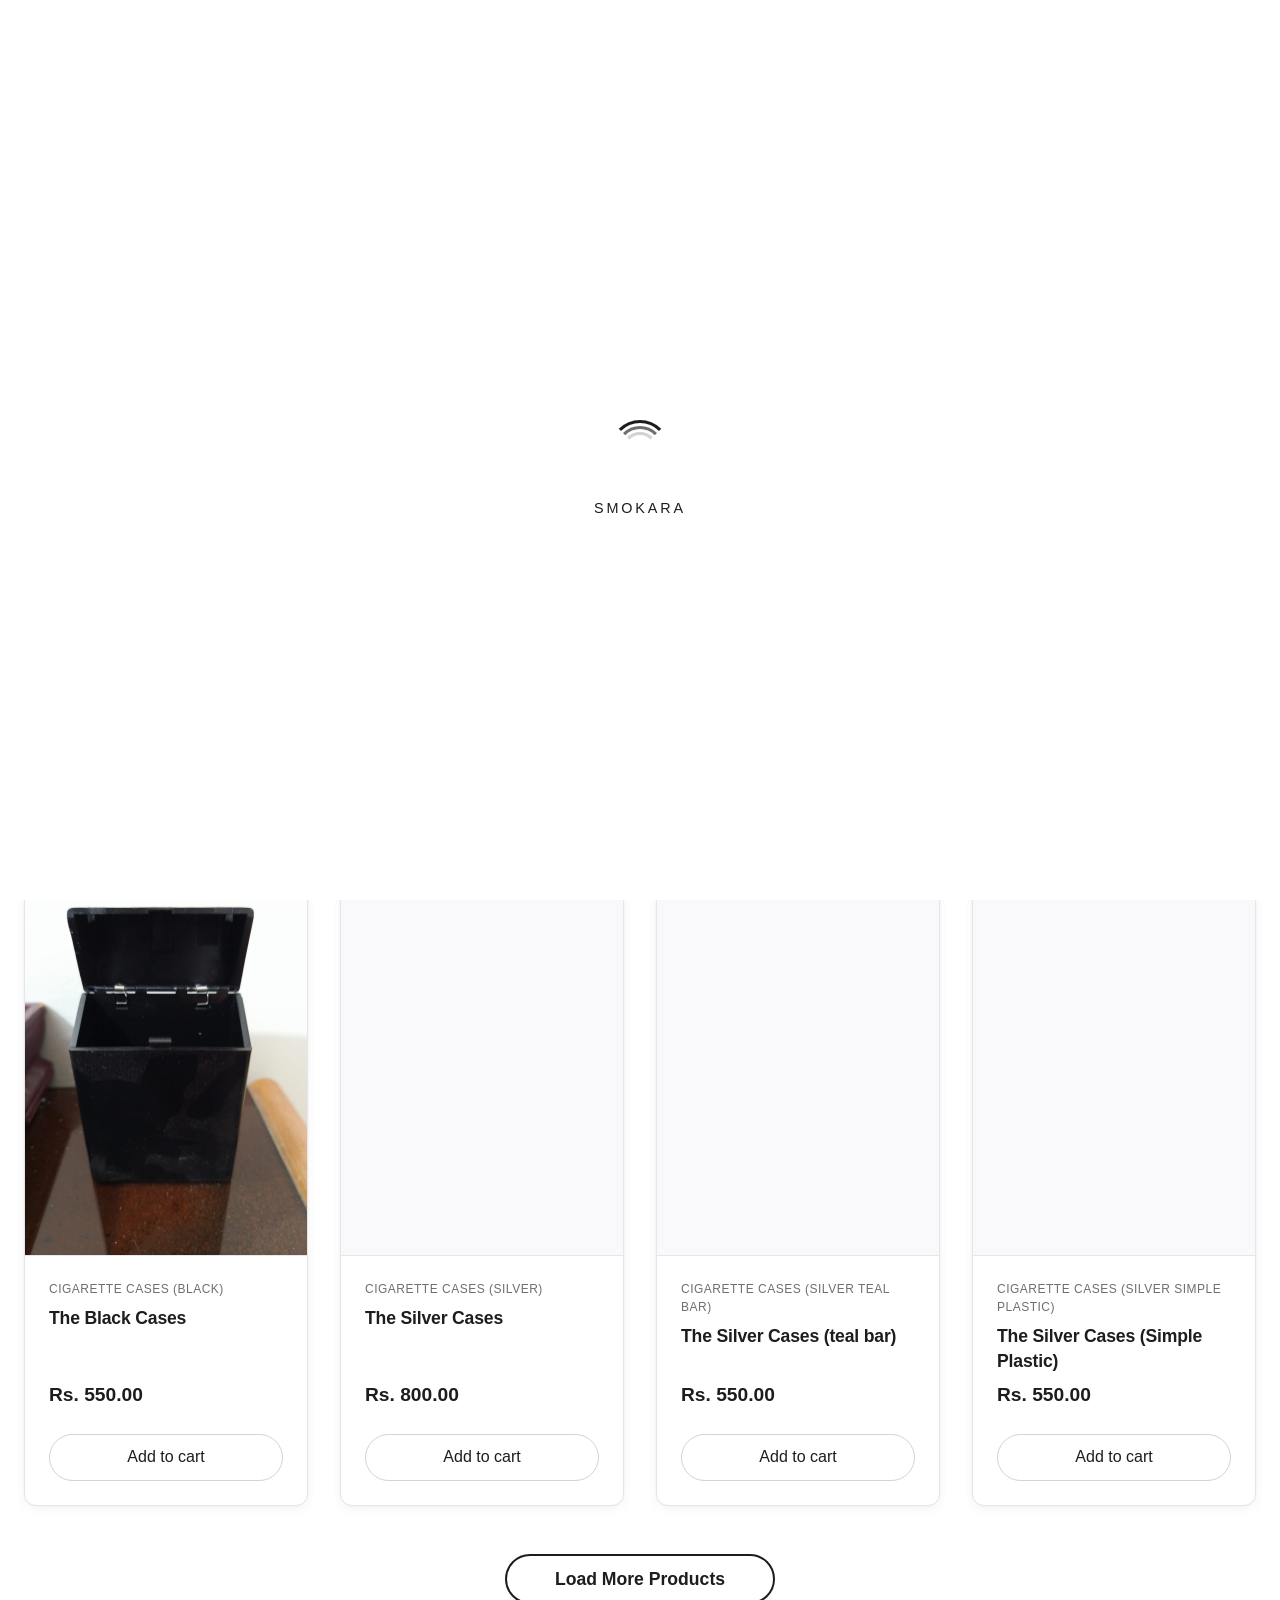
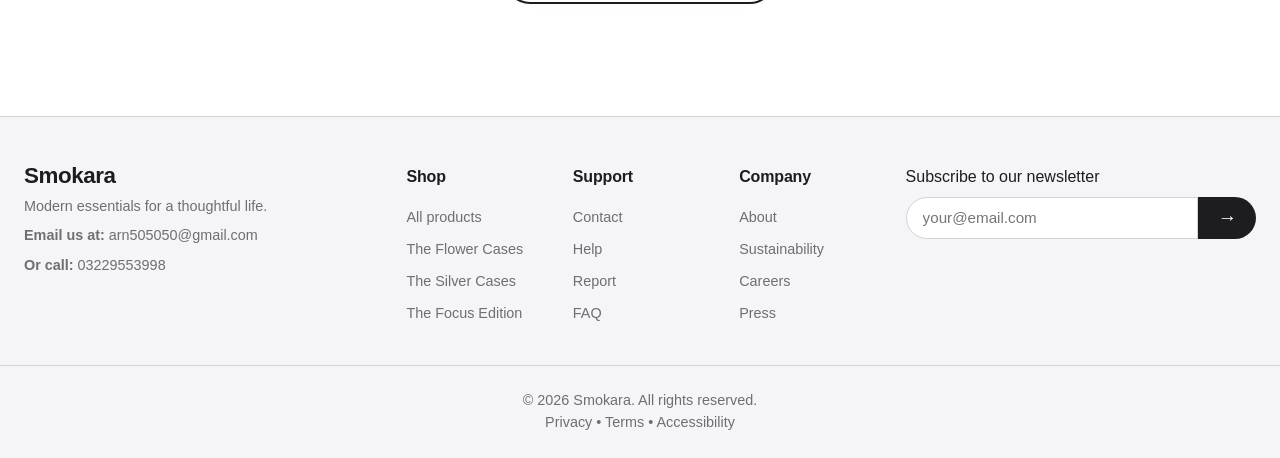
==== commit 2d048f45: "update" ====
--- a/index.html
+++ b/index.html
@@ -4,14 +4,121 @@
 <head>
     <meta charset="UTF-8">
     <meta name="viewport" content="width=device-width, initial-scale=1.0, viewport-fit=cover">
-    <title>Smokara cigrate cases | Premium cigarette cases for style and protection
-    </title>
-    <meta name="description"
-        content="Premium cigarette cases – featured products with load more button linking to details.">
-    <!-- Preconnect & existing style approach -->
-    <link rel="preconnect" href="https://fonts.googleapis.com ">
-    <link rel="preconnect" href="https://fonts.gstatic.com " crossorigin>
+    
+    <!-- SEO Title Tag -->
+    <title>Cigarette Case Karachi | Premium Cigarette Cases | Buy Cigarette Case Pakistan - Smokara</title>
+    
+    <!-- SEO Meta Description -->
+    <meta name="description" content="Buy premium cigarette cases in Karachi, Pakistan. Stylish, durable protection with fast delivery across Karachi. Shop the best collection at Smokara today.">
+    
+    <!-- Canonical URL -->
+    <link rel="canonical" href="https://www.smokara.com/">
+    
+    <!-- Geo-Targeting Meta Tags -->
+    <meta name="geo.region" content="PK-SD">
+    <meta name="geo.placename" content="Karachi">
+    <meta name="geo.position" content="24.8607;67.0011">
+    <meta name="ICBM" content="24.8607, 67.0011">
+    
+    <!-- Language & Region -->
+    <meta property="og:locale" content="en_PK">
+    
+    <!-- Open Graph Meta Tags -->
+    <meta property="og:type" content="website">
+    <meta property="og:url" content="https://www.smokara.com/">
+    <meta property="og:title" content="Cigarette Case Karachi | Premium Cigarette Cases - Smokara">
+    <meta property="og:description" content="Buy premium cigarette cases in Karachi, Pakistan. Fast delivery, stylish designs.">
+    <meta property="og:image" content="https://i.pinimg.com/736x/ff/a0/e5/ffa0e5d90234cc4677c8db4efa5a2dd8.jpg">
+    <meta property="og:site_name" content="Smokara">
+    
+    <!-- Twitter Card Meta Tags -->
+    <meta name="twitter:card" content="summary_large_image">
+    <meta name="twitter:url" content="https://www.smokara.com/">
+    <meta name="twitter:title" content="Cigarette Case Karachi | Premium Cigarette Cases - Smokara">
+    <meta name="twitter:description" content="Buy premium cigarette cases in Karachi, Pakistan. Fast delivery, stylish designs.">
+    <meta name="twitter:image" content="https://i.pinimg.com/736x/ff/a0/e5/ffa0e5d90234cc4677c8db4efa5a2dd8.jpg">
+    
+    <!-- Robots Meta Tag -->
+    <meta name="robots" content="index, follow, max-snippet:-1, max-image-preview:large, max-video-preview:-1">
+    
+    <!-- Preconnect & DNS Prefetch for Performance -->
+    <link rel="preconnect" href="https://fonts.googleapis.com">
+    <link rel="preconnect" href="https://fonts.gstatic.com" crossorigin>
+    <link rel="dns-prefetch" href="https://i.pinimg.com">
+    <link rel="preconnect" href="https://i.pinimg.com" crossorigin>
+    
+    <!-- Existing Stylesheet -->
     <link rel="stylesheet" href="css/style.css">
+
+    <!-- LocalBusiness Schema Markup -->
+    <script type="application/ld+json">
+    {
+      "@context": "https://schema.org",
+      "@type": "LocalBusiness",
+      "name": "Smokara",
+      "description": "Premium cigarette cases online store in Karachi, Pakistan",
+      "url": "https://www.smokara.com/",
+      "telephone": "+923229553998",
+      "email": "arn505050@gmail.com",
+      "address": {
+        "@type": "PostalAddress",
+        "addressLocality": "Karachi",
+        "addressRegion": "Sindh",
+        "addressCountry": "PK"
+      },
+      "geo": {
+        "@type": "GeoCoordinates",
+        "latitude": "24.8607",
+        "longitude": "67.0011"
+      },
+      "areaServed": {
+        "@type": "City",
+        "name": "Karachi"
+      },
+      "priceRange": "$$",
+      "openingHoursSpecification": {
+        "@type": "OpeningHoursSpecification",
+        "dayOfWeek": ["Monday", "Tuesday", "Wednesday", "Thursday", "Friday", "Saturday", "Sunday"],
+        "opens": "00:00",
+        "closes": "23:59"
+      }
+    }
+    </script>
+
+    <!-- Organization Schema Markup -->
+    <script type="application/ld+json">
+    {
+      "@context": "https://schema.org",
+      "@type": "Organization",
+      "name": "Smokara",
+      "url": "https://www.smokara.com/",
+      "logo": "https://www.smokara.com/logo.png",
+      "contactPoint": {
+        "@type": "ContactPoint",
+        "telephone": "+923229553998",
+        "contactType": "customer service",
+        "email": "arn505050@gmail.com",
+        "areaServed": "PK",
+        "availableLanguage": ["English", "Urdu"]
+      },
+      "sameAs": []
+    }
+    </script>
+
+    <!-- WebSite Schema for Sitelinks Searchbox -->
+    <script type="application/ld+json">
+    {
+      "@context": "https://schema.org",
+      "@type": "WebSite",
+      "name": "Smokara",
+      "url": "https://www.smokara.com/",
+      "potentialAction": {
+        "@type": "SearchAction",
+        "target": "https://www.smokara.com/shop.html?q={search_term_string}",
+        "query-input": "required name=search_term_string"
+      }
+    }
+    </script>
 
     <style>
         /* ----- preserve full hero & slider styles (exactly as provided) ----- */
@@ -407,10 +514,10 @@
             if (heroVisual) {
                 heroVisual.innerHTML = '';
                 const premiumDemoImages = [
-                    "https://i.pinimg.com/736x/ff/a0/e5/ffa0e5d90234cc4677c8db4efa5a2dd8.jpg ",
-                    "https://i.pinimg.com/1200x/ec/69/6a/ec696ad06923cc54a95aef401c680be2.jpg ",
-                    "https://i.pinimg.com/1200x/7e/c1/53/7ec153850558d929a0b29f4dc1862e8e.jpg ",
-                    "https://i.pinimg.com/736x/87/92/9c/87929c29ecf82821e4550579b86b93f3.jpg "
+                    "https://i.pinimg.com/736x/ff/a0/e5/ffa0e5d90234cc4677c8db4efa5a2dd8.jpg",
+                    "https://i.pinimg.com/1200x/ec/69/6a/ec696ad06923cc54a95aef401c680be2.jpg",
+                    "https://i.pinimg.com/1200x/7e/c1/53/7ec153850558d929a0b29f4dc1862e8e.jpg",
+                    "https://i.pinimg.com/736x/87/92/9c/87929c29ecf82821e4550579b86b93f3.jpg"
                 ];
                 const track = document.createElement('div');
                 track.className = 'slider-track';
@@ -419,7 +526,7 @@
                     slide.className = 'slide';
                     const img = document.createElement('img');
                     img.src = src;
-                    img.alt = 'Essence slider';
+                    img.alt = 'Premium cigarette case collection - Smokara Karachi';
                     img.loading = 'eager';
                     slide.appendChild(img);
                     track.appendChild(slide);
@@ -450,15 +557,15 @@
                         card.className = 'product-card';
                         card.dataset.id = prod.id;
                         card.innerHTML = `
-                            <a href="product-details.html?id=${prod.id}" class="product-link">
-                                <img src="${prod.image}" alt="${prod.name}" loading="lazy" width="400" height="400">
+                            <a href="product-details.html?id=${prod.id}" class="product-link" aria-label="View ${prod.name} details">
+                                <img src="${prod.image}" alt="${prod.name} - Premium cigarette case available in Karachi" loading="lazy" width="400" height="400">
                                 <div class="product-info">
                                     <span class="product-category">${prod.category}</span>
                                     <h3 class="product-title">${prod.name}</h3>
                                     <p class="product-price">Rs. ${prod.price.toFixed(2)}</p>
                                 </div>
                             </a>
-                            <button class="btn btn-outline add-to-cart-btn" data-id="${prod.id}">Add to cart</button>
+                            <button class="btn btn-outline add-to-cart-btn" data-id="${prod.id}" aria-label="Add ${prod.name} to cart">Add to cart</button>
                         `;
                         featuredGrid.appendChild(card);
                     });
@@ -501,7 +608,7 @@
 
 <body>
     <!-- ===== ESSENCE LOADER ===== -->
-    <div id="essenceLoader" class="essence-loader-overlay">
+    <div id="essenceLoader" class="essence-loader-overlay" role="status" aria-live="polite" aria-label="Loading Smokara website">
         <div class="essence-loader">
             <div class="essence-loader-circle"></div>
             <div class="essence-loader-circle"></div>
@@ -513,43 +620,43 @@
     <!-- ===== KARACHI DELIVERY BANNER – AS REQUESTED (BLACK BACKGROUND, WHITE TEXT, PROFESSIONAL) ===== -->
 
 
-    <header class="site-header">
+    <header class="site-header" role="banner">
         <div class="container header-container">
-            <div class="logo"><a href="index.html" aria-label="Essence Home">Smokara</a></div>
+            <div class="logo"><a href="index.html" aria-label="Smokara Home">Smokara</a></div>
 
             <!-- Desktop Navigation (visible on desktop) -->
             <div class="nav-cart-wrapper">
                 <nav class="main-nav" aria-label="Main navigation">
                     <ul>
-                        <li><a href="index.html" class="active">Home</a></li>
+                        <li><a href="index.html" class="active" aria-current="page">Home</a></li>
                         <li><a href="shop.html">Shop</a></li>
                         <li><a href="contact.html">Contact</a></li>
                     </ul>
                 </nav>
                 <div class="header-actions">
-                    <a href="cart.html" class="cart-icon" aria-label="Cart"><span class="cart-count">0</span> 🛒</a>
+                    <a href="cart.html" class="cart-icon" aria-label="Shopping cart with 0 items"><span class="cart-count" aria-live="polite">0</span> 🛒</a>
                 </div>
             </div>
 
             <!-- Mobile Right Section (cart icon + hamburger) -->
             <div class="header-right">
                 <div class="header-actions">
-                    <a href="cart.html" class="cart-icon" aria-label="Cart"><span class="cart-count">0</span> 🛒</a>
+                    <a href="cart.html" class="cart-icon" aria-label="Shopping cart with 0 items"><span class="cart-count" aria-live="polite">0</span> 🛒</a>
                 </div>
-                <button class="menu-toggle" aria-label="Menu" aria-expanded="false">
+                <button class="menu-toggle" aria-label="Toggle navigation menu" aria-expanded="false" aria-controls="main-nav">
                     <span class="hamburger"></span><span class="hamburger"></span><span class="hamburger"></span>
                 </button>
             </div>
         </div>
     </header>
-    <div class="karachi-banner">
+    <div class="karachi-banner" role="region" aria-label="Delivery information">
         <span>🚚 Please note that deliveries are currently available exclusively for customers located in
             Karachi. Please make sure that Smokara is not a physical store; we operate exclusively online.</span>
     </div>
 
-    <main>
+    <main role="main">
         <!-- Hero with auto slider -->
-        <section class="hero">
+        <section class="hero" aria-label="Hero section featuring premium cigarette cases">
             <div class="hero-bg" aria-hidden="true"></div>
             <div class="container hero-content">
                 <div class="hero-text">
@@ -561,39 +668,39 @@
                         <a href="#featured-products-grid" class="btn btn-outline btn-large">Explore bestsellers</a>
                     </div>
                 </div>
-                <div class="hero-visual"></div>
+                <div class="hero-visual" role="region" aria-label="Featured product image slider"></div>
             </div>
         </section>
 
         <!-- Featured Products – LOAD MORE added -->
-        <section class="featured-products">
+        <section class="featured-products" aria-label="Featured bestseller products">
             <div class="container">
                 <h2 class="section-title">Bestsellers</h2>
-                <div class="product-grid" id="featured-products-grid">
+                <div class="product-grid" id="featured-products-grid" role="list" aria-label="Product grid">
                     <!-- products will be injected by load-more script (initially first 4 from products array) -->
                 </div>
                 <!-- LOAD MORE BUTTON -->
                 <div class="load-more-wrapper">
-                    <button class="load-more-btn" id="loadMoreBtn">Load More Products</button>
+                    <button class="load-more-btn" id="loadMoreBtn" type="button">Load More Products</button>
                 </div>
             </div>
         </section>
     </main>
-    <footer class="site-footer">
+    <footer class="site-footer" role="contentinfo">
         <div class="container footer-container">
             <div class="footer-brand">
                 <div class="logo">Smokara</div>
                 <p>Modern essentials for a thoughtful life.</p>
                 <p>
                     <span style="font-weight: bold;">Email us at: </span>
-                    <a href="mailto:arn505050@gmail.com">
+                    <a href="mailto:arn505050@gmail.com" aria-label="Email Smokara at arn505050@gmail.com">
                         arn505050@gmail.com
                     </a>
                 </p>
 
                 <p>
                     <span style="font-weight: bold;">Or call: </span>
-                    <a href="tel:+923229553998">
+                    <a href="tel:+923229553998" aria-label="Call Smokara at +92 322 9553998">
                         03229553998
                     </a>
                 </p>
@@ -601,7 +708,7 @@
 
 
             </div>
-            <div class="footer-links">
+            <div class="footer-links" role="navigation" aria-label="Footer navigation">
                 <div class="footer-col">
                     <h4>Shop</h4>
                     <ul>
@@ -632,9 +739,9 @@
             </div>
             <div class="footer-newsletter">
                 <p>Subscribe to our newsletter</p>
-                <form id="newsletter-form">
-                    <input type="email" placeholder="your@email.com" aria-label="Email for newsletter">
-                    <button type="submit" class="btn-submit" aria-label="Subscribe">→</button>
+                <form id="newsletter-form" aria-label="Newsletter subscription form">
+                    <input type="email" placeholder="your@email.com" aria-label="Enter your email for newsletter" required>
+                    <button type="submit" class="btn-submit" aria-label="Subscribe to newsletter">→</button>
                 </form>
             </div>
         </div>
--- a/css/style.css
+++ b/css/style.css
@@ -93,270 +93,263 @@
 }
 
 /* ----- LAYOUT UTILITIES ----- */
-.container {
-    width: 90%;
-    max-width: 1280px;
-    margin: 0 auto;
-    padding: 0 1rem;
-}
-
-/* ----- PREMIUM RESPONSIVE HEADER (Mobile-First) ----- */
+
 .site-header {
-    position: sticky;
-    top: 0;
-    background-color: rgba(255, 255, 255, 0.92);
-    backdrop-filter: blur(12px);
-    -webkit-backdrop-filter: blur(12px);
-    border-bottom: 1px solid rgba(0, 0, 0, 0.06);
-    z-index: var(--z-header);
-    padding: 0.8rem 0;
-    height: var(--header-height);
-    display: flex;
-    align-items: center;
-}
-
-.header-container {
-    display: flex;
-    align-items: center;
-    justify-content: space-between;
-    width: 100%;
-}
-
-/* Logo */
-.logo a,
-.logo {
-    font-size: 1.6rem;
-    font-weight: 600;
-    text-decoration: none;
-    color: var(--text-primary);
-    letter-spacing: -0.02em;
-    line-height: 1;
-}
-
-/* Header Right Section (Mobile: contains cart + hamburger) */
-.header-right {
-    display: flex;
-    align-items: center;
-    gap: 1rem;
-}
-
-/* Hamburger Menu Button (Mobile Only) */
-.menu-toggle {
-    display: none;
-    flex-direction: column;
-    justify-content: space-between;
-    width: 30px;
-    height: 21px;
-    background: transparent;
-    border: none;
-    cursor: pointer;
-    padding: 0;
-    z-index: calc(var(--z-header) + 10);
-    position: relative;
-}
-
-.hamburger {
-    width: 100%;
-    height: 2px;
-    background-color: var(--text-primary);
-    border-radius: 3px;
-    transition: transform 0.25s cubic-bezier(0.16, 1, 0.3, 1),
-        opacity 0.2s ease,
-        background-color 0.2s ease;
-}
-
-/* Nav & Cart Wrapper - Desktop Default */
-.nav-cart-wrapper {
-    display: flex;
-    align-items: center;
-    gap: 2.5rem;
-}
-
-/* Desktop Navigation */
-.main-nav ul {
-    display: flex;
-    gap: 2rem;
-    list-style: none;
-}
-
-.main-nav a {
-    text-decoration: none;
-    color: var(--text-secondary);
-    font-weight: 500;
-    font-size: 1rem;
-    transition: color 0.2s ease;
-    position: relative;
-}
-
-.main-nav a::after {
-    content: '';
-    position: absolute;
-    bottom: -4px;
-    left: 0;
-    width: 0;
-    height: 2px;
-    background-color: black;
-    transition: width 0.2s ease;
-}
-
-.main-nav a:hover::after,
-.main-nav a.active::after {
-    width: 100%;
-}
-
-.main-nav a:hover,
-.main-nav a.active {
-    color: var(--text-primary);
-}
-
-/* Cart Icon - Desktop & Mobile - FIXED VERSION */
-.header-actions {
-    display: flex;
-    align-items: center;
-    position: relative;
-}
-
-.cart-icon {
-    text-decoration: none;
-    font-size: 1.4rem;
-    position: relative;
-    display: flex;
-    align-items: center;
-    justify-content: center;
-    color: var(--text-primary);
-    overflow: visible;
-}
-
-.cart-count {
-    position: absolute;
-    top: -8px;
-    right: -10px;
-    background: black;
-    color: white;
-    font-size: 0.7rem;
-    font-weight: 600;
-    padding: 0.2rem 0.4rem;
-    border-radius: 20px;
-    min-width: 20px;
-    height: 18px;
-    display: flex;
-    align-items: center;
-    justify-content: center;
-    text-align: center;
-    line-height: 1;
-    box-sizing: border-box;
-    z-index: 10;
-}
-
-/* ----- MOBILE RESPONSIVE (768px and below) ----- */
-@media (max-width: 768px) {
+      position: sticky;
+      top: 0;
+      background-color: rgba(255, 255, 255, 0.92);
+      backdrop-filter: blur(12px);
+      -webkit-backdrop-filter: blur(12px);
+      border-bottom: 1px solid rgba(0, 0, 0, 0.06);
+      z-index: var(--z-header);
+      padding: 0.8rem 0;
+      height: var(--header-height);
+      display: flex;
+      align-items: center;
+    }
+
+    .container {
+      max-width: 1280px;
+      margin: 0 auto;
+      padding: 0 1.5rem;
+      width: 100%;
+    }
+
+    .header-container {
+      display: flex;
+      align-items: center;
+      justify-content: space-between;
+      width: 100%;
+    }
+
+    .logo a,
+    .logo {
+      font-size: 1.6rem;
+      font-weight: 600;
+      text-decoration: none;
+      color: var(--text-primary);
+      letter-spacing: -0.02em;
+      line-height: 1;
+    }
+
+    .header-right {
+      display: flex;
+      align-items: center;
+      gap: 1rem;
+    }
+
     .menu-toggle {
+      display: none;
+      flex-direction: column;
+      justify-content: space-between;
+      width: 30px;
+      height: 21px;
+      background: transparent;
+      border: none;
+      cursor: pointer;
+      padding: 0;
+      z-index: calc(var(--z-header) + 10);
+      position: relative;
+    }
+
+    .hamburger {
+      width: 100%;
+      height: 2px;
+      background-color: var(--text-primary);
+      border-radius: 3px;
+      transition: transform 0.3s cubic-bezier(0.2, 0.9, 0.3, 1.2),
+          opacity 0.2s ease,
+          background-color 0.2s ease;
+    }
+
+    .nav-cart-wrapper {
+      display: flex;
+      align-items: center;
+      gap: 2.5rem;
+    }
+
+    .main-nav ul {
+      display: flex;
+      gap: 2rem;
+      list-style: none;
+    }
+
+    .main-nav a {
+      text-decoration: none;
+      color: var(--text-secondary);
+      font-weight: 500;
+      font-size: 1rem;
+      transition: color 0.2s ease;
+      position: relative;
+    }
+
+    .main-nav a::after {
+      content: '';
+      position: absolute;
+      bottom: -4px;
+      left: 0;
+      width: 0;
+      height: 2px;
+      background-color: black;
+      transition: width 0.2s ease;
+    }
+
+    .main-nav a:hover::after,
+    .main-nav a.active::after {
+      width: 100%;
+    }
+
+    .main-nav a:hover,
+    .main-nav a.active {
+      color: var(--text-primary);
+    }
+
+    /* ===== FIXED CART COUNT - PERFECT CENTER ===== */
+    .header-actions {
+      display: flex;
+      align-items: center;
+      position: relative;
+    }
+
+    .cart-icon {
+      text-decoration: none;
+      font-size: 1.4rem;
+      position: relative;
+      display: flex;
+      align-items: center;
+      justify-content: center;
+      color: var(--text-primary);
+      width: 32px;           /* fixed width for consistency */
+      height: 32px;          /* fixed height */
+    }
+
+    .cart-count {
+      position: absolute;
+      top: -4px;             /* adjusted for perfect position */
+      right: -6px;           /* adjusted for perfect position */
+      background: black;
+      color: white;
+      font-size: 0.7rem;
+      font-weight: 600;
+      min-width: 20px;
+      height: 20px;          /* equal height/width for circle */
+      padding: 0 4px;        /* horizontal padding for 2+ digits */
+      border-radius: 20px;   /* fully rounded */
+      display: flex;
+      align-items: center;
+      justify-content: center;
+      line-height: 1;
+      text-align: center;
+      box-sizing: border-box;
+      z-index: 10;
+      /* perfect centering ke liye */
+      transform: none;
+      left: auto;
+    }
+
+    /* ===== MOBILE ===== */
+    @media (max-width: 768px) {
+      .menu-toggle {
         display: flex;
-    }
-
-    .site-header {
+      }
+
+      .site-header {
         padding: 0.6rem 0;
-    }
-
-    /* Header right section for mobile */
-    .header-right {
+      }
+
+      .header-right {
         display: flex;
         align-items: center;
         gap: 1rem;
-    }
-
-    /* Cart icon in mobile header - FIXED VERSION */
-    .header-actions {
-        display: flex;
-        align-items: center;
-        position: relative;
-    }
-
-    .cart-icon {
+      }
+
+      /* mobile cart icon - same perfect centering */
+      .cart-icon {
         font-size: 1.2rem;
-        position: relative;
-        color: var(--text-primary);
-        text-decoration: none;
-        display: flex;
-        align-items: center;
-        justify-content: center;
-        overflow: visible;
-    }
-
-    .cart-count {
-        position: absolute;
-        top: -8px;
-        right: -10px;
-        background: black;
-        color: white;
-        font-size: 0.7rem;
-        padding: 0.2rem 0.4rem;
-        border-radius: 20px;
-        min-width: 20px;
+        width: 30px;
+        height: 30px;
+      }
+
+      .cart-count {
+        top: -4px;
+        right: -6px;
+        min-width: 18px;
         height: 18px;
-        display: flex;
-        align-items: center;
-        justify-content: center;
-        line-height: 1;
-        box-sizing: border-box;
-        z-index: 10;
-    }
-
-    /* Nav wrapper - slideout menu */
-    .nav-cart-wrapper {
+        font-size: 0.65rem;
+      }
+
+      /* slide-down menu */
+      .nav-cart-wrapper {
         position: fixed;
         top: 0;
-        right: -100%;
-        width: 85%;
-        max-width: 380px;
-        height: 100vh;
+        transform: translateY(-100%);
+        left: 0;
+        width: 100%;
+        height: auto;
+        min-height: 280px;
         background: white;
         flex-direction: column;
-        justify-content: flex-start;
-        align-items: flex-start;
-        padding: calc(var(--header-height) + 1rem) 2rem 2rem;
+        justify-content: center;
+        align-items: center;
+        padding: 2rem 1.5rem;
         gap: 2rem;
-        transition: right 0.35s cubic-bezier(0.16, 1, 0.3, 1);
-        box-shadow: -10px 0 30px rgba(0, 0, 0, 0.05);
+        transition: transform 0.4s cubic-bezier(0.23, 1, 0.32, 1);
+        box-shadow: 0 10px 25px rgba(0, 0, 0, 0.05);
         z-index: var(--z-menu);
-        overflow-y: auto;
-    }
-
-    /* Hide header actions inside nav wrapper on mobile */
-    .nav-cart-wrapper .header-actions {
+        border-bottom: 1px solid rgba(0,0,0,0.05);
+      }
+
+      .nav-cart-wrapper.active {
+        transform: translateY(0);
+        top: var(--header-height);
+      }
+
+      .nav-cart-wrapper .header-actions {
         display: none;
-        /* Hide the cart inside slideout menu */
-    }
-
-    .nav-cart-wrapper.active {
-        right: 0;
-    }
-
-    .main-nav {
+      }
+
+      .main-nav {
         width: 100%;
-    }
-
-    .main-nav ul {
+        display: flex;
+        justify-content: center;
+      }
+
+      .main-nav ul {
         flex-direction: column;
         gap: 1.8rem;
-        width: 100%;
-    }
-
-    .main-nav a {
-        font-size: 1.3rem;
+        width: auto;
+        align-items: center;
+        padding: 0;
+      }
+
+      .main-nav li {
+        text-align: center;
+      }
+
+      .main-nav a {
+        font-size: 1.5rem;
         font-weight: 500;
         display: inline-block;
-        padding: 0.3rem 0;
+        padding: 0.3rem 0.8rem;
         color: var(--text-primary);
-    }
-
-    .main-nav a::after {
+      }
+
+      .main-nav a::after {
         bottom: -2px;
         height: 2px;
         background-color: black;
-    }
-
-    .menu-overlay {
+        left: 50%;
+        transform: translateX(-50%);
+        width: 0;
+        transition: width 0.2s ease;
+      }
+
+      .main-nav a:hover::after,
+      .main-nav a.active::after {
+        width: 80%;
+      }
+
+      .menu-overlay {
         position: fixed;
         top: 0;
         left: 0;
@@ -369,71 +362,86 @@
         display: none;
         opacity: 0;
         transition: opacity 0.3s ease;
-    }
-
-    .menu-overlay.active {
+      }
+
+      .menu-overlay.active {
         display: block;
         opacity: 1;
-    }
-
-    .menu-toggle.active .hamburger:nth-child(1) {
+      }
+
+      .menu-toggle.active .hamburger:nth-child(1) {
         transform: translateY(9px) rotate(45deg);
-    }
-
-    .menu-toggle.active .hamburger:nth-child(2) {
+      }
+
+      .menu-toggle.active .hamburger:nth-child(2) {
         opacity: 0;
-    }
-
-    .menu-toggle.active .hamburger:nth-child(3) {
+      }
+
+      .menu-toggle.active .hamburger:nth-child(3) {
         transform: translateY(-9px) rotate(-45deg);
-    }
-
-    body.menu-open {
+      }
+
+      body.menu-open {
         overflow: hidden;
-    }
-}
-
-/* ----- SMALL MOBILE (480px and below) ----- */
-@media (max-width: 480px) {
-
-    .logo a,
-    .logo {
+      }
+    }
+
+    @media (max-width: 480px) {
+      .logo a,
+      .logo {
         font-size: 1.4rem;
-    }
-
-    .nav-cart-wrapper {
-        width: 90%;
-        padding: calc(var(--header-height) + 0.5rem) 1.5rem 1.5rem;
-    }
-
-    .main-nav a {
-        font-size: 1.2rem;
-    }
-    
-    /* Cart count for small mobile */
-    .cart-count {
+      }
+
+      .nav-cart-wrapper {
+        min-height: 250px;
+        padding: 1.5rem 1rem;
+      }
+
+      .main-nav a {
+        font-size: 1.3rem;
+      }
+
+      .main-nav ul {
+        gap: 1.5rem;
+      }
+      
+      .cart-count {
         min-width: 18px;
-        height: 16px;
+        height: 18px;
         font-size: 0.65rem;
-        padding: 0.15rem 0.35rem;
-    }
-}
-
-/* ----- DESKTOP (769px and above) ----- */
-@media (min-width: 769px) {
-    .menu-overlay {
+        top: -3px;
+        right: -5px;
+      }
+    }
+
+    @media (min-width: 769px) {
+      .menu-overlay {
         display: none !important;
-    }
-
-    .nav-cart-wrapper {
+      }
+
+      .nav-cart-wrapper {
         display: flex !important;
-    }
-
-    .header-right {
+        transform: none !important;
+        position: static;
+        width: auto;
+        height: auto;
+        background: transparent;
+        box-shadow: none;
+        padding: 0;
+      }
+
+      .header-right {
         display: none;
-        /* Hide the mobile right section on desktop */
-    }
-}
+      }
+
+      .nav-cart-wrapper .header-actions {
+        display: flex;
+      }
+    }
+
+/* ----- PREMIUM RESPONSIVE HEADER (Mobile-First) ----- */
+
+
 /* ----- BUTTONS ----- */
 .btn {
     display: inline-block;
--- a/css/style.css
+++ b/css/style.css
@@ -93,270 +93,263 @@
 }
 
 /* ----- LAYOUT UTILITIES ----- */
-.container {
-    width: 90%;
-    max-width: 1280px;
-    margin: 0 auto;
-    padding: 0 1rem;
-}
-
-/* ----- PREMIUM RESPONSIVE HEADER (Mobile-First) ----- */
+
 .site-header {
-    position: sticky;
-    top: 0;
-    background-color: rgba(255, 255, 255, 0.92);
-    backdrop-filter: blur(12px);
-    -webkit-backdrop-filter: blur(12px);
-    border-bottom: 1px solid rgba(0, 0, 0, 0.06);
-    z-index: var(--z-header);
-    padding: 0.8rem 0;
-    height: var(--header-height);
-    display: flex;
-    align-items: center;
-}
-
-.header-container {
-    display: flex;
-    align-items: center;
-    justify-content: space-between;
-    width: 100%;
-}
-
-/* Logo */
-.logo a,
-.logo {
-    font-size: 1.6rem;
-    font-weight: 600;
-    text-decoration: none;
-    color: var(--text-primary);
-    letter-spacing: -0.02em;
-    line-height: 1;
-}
-
-/* Header Right Section (Mobile: contains cart + hamburger) */
-.header-right {
-    display: flex;
-    align-items: center;
-    gap: 1rem;
-}
-
-/* Hamburger Menu Button (Mobile Only) */
-.menu-toggle {
-    display: none;
-    flex-direction: column;
-    justify-content: space-between;
-    width: 30px;
-    height: 21px;
-    background: transparent;
-    border: none;
-    cursor: pointer;
-    padding: 0;
-    z-index: calc(var(--z-header) + 10);
-    position: relative;
-}
-
-.hamburger {
-    width: 100%;
-    height: 2px;
-    background-color: var(--text-primary);
-    border-radius: 3px;
-    transition: transform 0.25s cubic-bezier(0.16, 1, 0.3, 1),
-        opacity 0.2s ease,
-        background-color 0.2s ease;
-}
-
-/* Nav & Cart Wrapper - Desktop Default */
-.nav-cart-wrapper {
-    display: flex;
-    align-items: center;
-    gap: 2.5rem;
-}
-
-/* Desktop Navigation */
-.main-nav ul {
-    display: flex;
-    gap: 2rem;
-    list-style: none;
-}
-
-.main-nav a {
-    text-decoration: none;
-    color: var(--text-secondary);
-    font-weight: 500;
-    font-size: 1rem;
-    transition: color 0.2s ease;
-    position: relative;
-}
-
-.main-nav a::after {
-    content: '';
-    position: absolute;
-    bottom: -4px;
-    left: 0;
-    width: 0;
-    height: 2px;
-    background-color: black;
-    transition: width 0.2s ease;
-}
-
-.main-nav a:hover::after,
-.main-nav a.active::after {
-    width: 100%;
-}
-
-.main-nav a:hover,
-.main-nav a.active {
-    color: var(--text-primary);
-}
-
-/* Cart Icon - Desktop & Mobile - FIXED VERSION */
-.header-actions {
-    display: flex;
-    align-items: center;
-    position: relative;
-}
-
-.cart-icon {
-    text-decoration: none;
-    font-size: 1.4rem;
-    position: relative;
-    display: flex;
-    align-items: center;
-    justify-content: center;
-    color: var(--text-primary);
-    overflow: visible;
-}
-
-.cart-count {
-    position: absolute;
-    top: -8px;
-    right: -10px;
-    background: black;
-    color: white;
-    font-size: 0.7rem;
-    font-weight: 600;
-    padding: 0.2rem 0.4rem;
-    border-radius: 20px;
-    min-width: 20px;
-    height: 18px;
-    display: flex;
-    align-items: center;
-    justify-content: center;
-    text-align: center;
-    line-height: 1;
-    box-sizing: border-box;
-    z-index: 10;
-}
-
-/* ----- MOBILE RESPONSIVE (768px and below) ----- */
-@media (max-width: 768px) {
+      position: sticky;
+      top: 0;
+      background-color: rgba(255, 255, 255, 0.92);
+      backdrop-filter: blur(12px);
+      -webkit-backdrop-filter: blur(12px);
+      border-bottom: 1px solid rgba(0, 0, 0, 0.06);
+      z-index: var(--z-header);
+      padding: 0.8rem 0;
+      height: var(--header-height);
+      display: flex;
+      align-items: center;
+    }
+
+    .container {
+      max-width: 1280px;
+      margin: 0 auto;
+      padding: 0 1.5rem;
+      width: 100%;
+    }
+
+    .header-container {
+      display: flex;
+      align-items: center;
+      justify-content: space-between;
+      width: 100%;
+    }
+
+    .logo a,
+    .logo {
+      font-size: 1.6rem;
+      font-weight: 600;
+      text-decoration: none;
+      color: var(--text-primary);
+      letter-spacing: -0.02em;
+      line-height: 1;
+    }
+
+    .header-right {
+      display: flex;
+      align-items: center;
+      gap: 1rem;
+    }
+
     .menu-toggle {
+      display: none;
+      flex-direction: column;
+      justify-content: space-between;
+      width: 30px;
+      height: 21px;
+      background: transparent;
+      border: none;
+      cursor: pointer;
+      padding: 0;
+      z-index: calc(var(--z-header) + 10);
+      position: relative;
+    }
+
+    .hamburger {
+      width: 100%;
+      height: 2px;
+      background-color: var(--text-primary);
+      border-radius: 3px;
+      transition: transform 0.3s cubic-bezier(0.2, 0.9, 0.3, 1.2),
+          opacity 0.2s ease,
+          background-color 0.2s ease;
+    }
+
+    .nav-cart-wrapper {
+      display: flex;
+      align-items: center;
+      gap: 2.5rem;
+    }
+
+    .main-nav ul {
+      display: flex;
+      gap: 2rem;
+      list-style: none;
+    }
+
+    .main-nav a {
+      text-decoration: none;
+      color: var(--text-secondary);
+      font-weight: 500;
+      font-size: 1rem;
+      transition: color 0.2s ease;
+      position: relative;
+    }
+
+    .main-nav a::after {
+      content: '';
+      position: absolute;
+      bottom: -4px;
+      left: 0;
+      width: 0;
+      height: 2px;
+      background-color: black;
+      transition: width 0.2s ease;
+    }
+
+    .main-nav a:hover::after,
+    .main-nav a.active::after {
+      width: 100%;
+    }
+
+    .main-nav a:hover,
+    .main-nav a.active {
+      color: var(--text-primary);
+    }
+
+    /* ===== FIXED CART COUNT - PERFECT CENTER ===== */
+    .header-actions {
+      display: flex;
+      align-items: center;
+      position: relative;
+    }
+
+    .cart-icon {
+      text-decoration: none;
+      font-size: 1.4rem;
+      position: relative;
+      display: flex;
+      align-items: center;
+      justify-content: center;
+      color: var(--text-primary);
+      width: 32px;           /* fixed width for consistency */
+      height: 32px;          /* fixed height */
+    }
+
+    .cart-count {
+      position: absolute;
+      top: -4px;             /* adjusted for perfect position */
+      right: -6px;           /* adjusted for perfect position */
+      background: black;
+      color: white;
+      font-size: 0.7rem;
+      font-weight: 600;
+      min-width: 20px;
+      height: 20px;          /* equal height/width for circle */
+      padding: 0 4px;        /* horizontal padding for 2+ digits */
+      border-radius: 20px;   /* fully rounded */
+      display: flex;
+      align-items: center;
+      justify-content: center;
+      line-height: 1;
+      text-align: center;
+      box-sizing: border-box;
+      z-index: 10;
+      /* perfect centering ke liye */
+      transform: none;
+      left: auto;
+    }
+
+    /* ===== MOBILE ===== */
+    @media (max-width: 768px) {
+      .menu-toggle {
         display: flex;
-    }
-
-    .site-header {
+      }
+
+      .site-header {
         padding: 0.6rem 0;
-    }
-
-    /* Header right section for mobile */
-    .header-right {
+      }
+
+      .header-right {
         display: flex;
         align-items: center;
         gap: 1rem;
-    }
-
-    /* Cart icon in mobile header - FIXED VERSION */
-    .header-actions {
-        display: flex;
-        align-items: center;
-        position: relative;
-    }
-
-    .cart-icon {
+      }
+
+      /* mobile cart icon - same perfect centering */
+      .cart-icon {
         font-size: 1.2rem;
-        position: relative;
-        color: var(--text-primary);
-        text-decoration: none;
-        display: flex;
-        align-items: center;
-        justify-content: center;
-        overflow: visible;
-    }
-
-    .cart-count {
-        position: absolute;
-        top: -8px;
-        right: -10px;
-        background: black;
-        color: white;
-        font-size: 0.7rem;
-        padding: 0.2rem 0.4rem;
-        border-radius: 20px;
-        min-width: 20px;
+        width: 30px;
+        height: 30px;
+      }
+
+      .cart-count {
+        top: -4px;
+        right: -6px;
+        min-width: 18px;
         height: 18px;
-        display: flex;
-        align-items: center;
-        justify-content: center;
-        line-height: 1;
-        box-sizing: border-box;
-        z-index: 10;
-    }
-
-    /* Nav wrapper - slideout menu */
-    .nav-cart-wrapper {
+        font-size: 0.65rem;
+      }
+
+      /* slide-down menu */
+      .nav-cart-wrapper {
         position: fixed;
         top: 0;
-        right: -100%;
-        width: 85%;
-        max-width: 380px;
-        height: 100vh;
+        transform: translateY(-100%);
+        left: 0;
+        width: 100%;
+        height: auto;
+        min-height: 280px;
         background: white;
         flex-direction: column;
-        justify-content: flex-start;
-        align-items: flex-start;
-        padding: calc(var(--header-height) + 1rem) 2rem 2rem;
+        justify-content: center;
+        align-items: center;
+        padding: 2rem 1.5rem;
         gap: 2rem;
-        transition: right 0.35s cubic-bezier(0.16, 1, 0.3, 1);
-        box-shadow: -10px 0 30px rgba(0, 0, 0, 0.05);
+        transition: transform 0.4s cubic-bezier(0.23, 1, 0.32, 1);
+        box-shadow: 0 10px 25px rgba(0, 0, 0, 0.05);
         z-index: var(--z-menu);
-        overflow-y: auto;
-    }
-
-    /* Hide header actions inside nav wrapper on mobile */
-    .nav-cart-wrapper .header-actions {
+        border-bottom: 1px solid rgba(0,0,0,0.05);
+      }
+
+      .nav-cart-wrapper.active {
+        transform: translateY(0);
+        top: var(--header-height);
+      }
+
+      .nav-cart-wrapper .header-actions {
         display: none;
-        /* Hide the cart inside slideout menu */
-    }
-
-    .nav-cart-wrapper.active {
-        right: 0;
-    }
-
-    .main-nav {
+      }
+
+      .main-nav {
         width: 100%;
-    }
-
-    .main-nav ul {
+        display: flex;
+        justify-content: center;
+      }
+
+      .main-nav ul {
         flex-direction: column;
         gap: 1.8rem;
-        width: 100%;
-    }
-
-    .main-nav a {
-        font-size: 1.3rem;
+        width: auto;
+        align-items: center;
+        padding: 0;
+      }
+
+      .main-nav li {
+        text-align: center;
+      }
+
+      .main-nav a {
+        font-size: 1.5rem;
         font-weight: 500;
         display: inline-block;
-        padding: 0.3rem 0;
+        padding: 0.3rem 0.8rem;
         color: var(--text-primary);
-    }
-
-    .main-nav a::after {
+      }
+
+      .main-nav a::after {
         bottom: -2px;
         height: 2px;
         background-color: black;
-    }
-
-    .menu-overlay {
+        left: 50%;
+        transform: translateX(-50%);
+        width: 0;
+        transition: width 0.2s ease;
+      }
+
+      .main-nav a:hover::after,
+      .main-nav a.active::after {
+        width: 80%;
+      }
+
+      .menu-overlay {
         position: fixed;
         top: 0;
         left: 0;
@@ -369,71 +362,86 @@
         display: none;
         opacity: 0;
         transition: opacity 0.3s ease;
-    }
-
-    .menu-overlay.active {
+      }
+
+      .menu-overlay.active {
         display: block;
         opacity: 1;
-    }
-
-    .menu-toggle.active .hamburger:nth-child(1) {
+      }
+
+      .menu-toggle.active .hamburger:nth-child(1) {
         transform: translateY(9px) rotate(45deg);
-    }
-
-    .menu-toggle.active .hamburger:nth-child(2) {
+      }
+
+      .menu-toggle.active .hamburger:nth-child(2) {
         opacity: 0;
-    }
-
-    .menu-toggle.active .hamburger:nth-child(3) {
+      }
+
+      .menu-toggle.active .hamburger:nth-child(3) {
         transform: translateY(-9px) rotate(-45deg);
-    }
-
-    body.menu-open {
+      }
+
+      body.menu-open {
         overflow: hidden;
-    }
-}
-
-/* ----- SMALL MOBILE (480px and below) ----- */
-@media (max-width: 480px) {
-
-    .logo a,
-    .logo {
+      }
+    }
+
+    @media (max-width: 480px) {
+      .logo a,
+      .logo {
         font-size: 1.4rem;
-    }
-
-    .nav-cart-wrapper {
-        width: 90%;
-        padding: calc(var(--header-height) + 0.5rem) 1.5rem 1.5rem;
-    }
-
-    .main-nav a {
-        font-size: 1.2rem;
-    }
-    
-    /* Cart count for small mobile */
-    .cart-count {
+      }
+
+      .nav-cart-wrapper {
+        min-height: 250px;
+        padding: 1.5rem 1rem;
+      }
+
+      .main-nav a {
+        font-size: 1.3rem;
+      }
+
+      .main-nav ul {
+        gap: 1.5rem;
+      }
+      
+      .cart-count {
         min-width: 18px;
-        height: 16px;
+        height: 18px;
         font-size: 0.65rem;
-        padding: 0.15rem 0.35rem;
-    }
-}
-
-/* ----- DESKTOP (769px and above) ----- */
-@media (min-width: 769px) {
-    .menu-overlay {
+        top: -3px;
+        right: -5px;
+      }
+    }
+
+    @media (min-width: 769px) {
+      .menu-overlay {
         display: none !important;
-    }
-
-    .nav-cart-wrapper {
+      }
+
+      .nav-cart-wrapper {
         display: flex !important;
-    }
-
-    .header-right {
+        transform: none !important;
+        position: static;
+        width: auto;
+        height: auto;
+        background: transparent;
+        box-shadow: none;
+        padding: 0;
+      }
+
+      .header-right {
         display: none;
-        /* Hide the mobile right section on desktop */
-    }
-}
+      }
+
+      .nav-cart-wrapper .header-actions {
+        display: flex;
+      }
+    }
+
+/* ----- PREMIUM RESPONSIVE HEADER (Mobile-First) ----- */
+
+
 /* ----- BUTTONS ----- */
 .btn {
     display: inline-block;
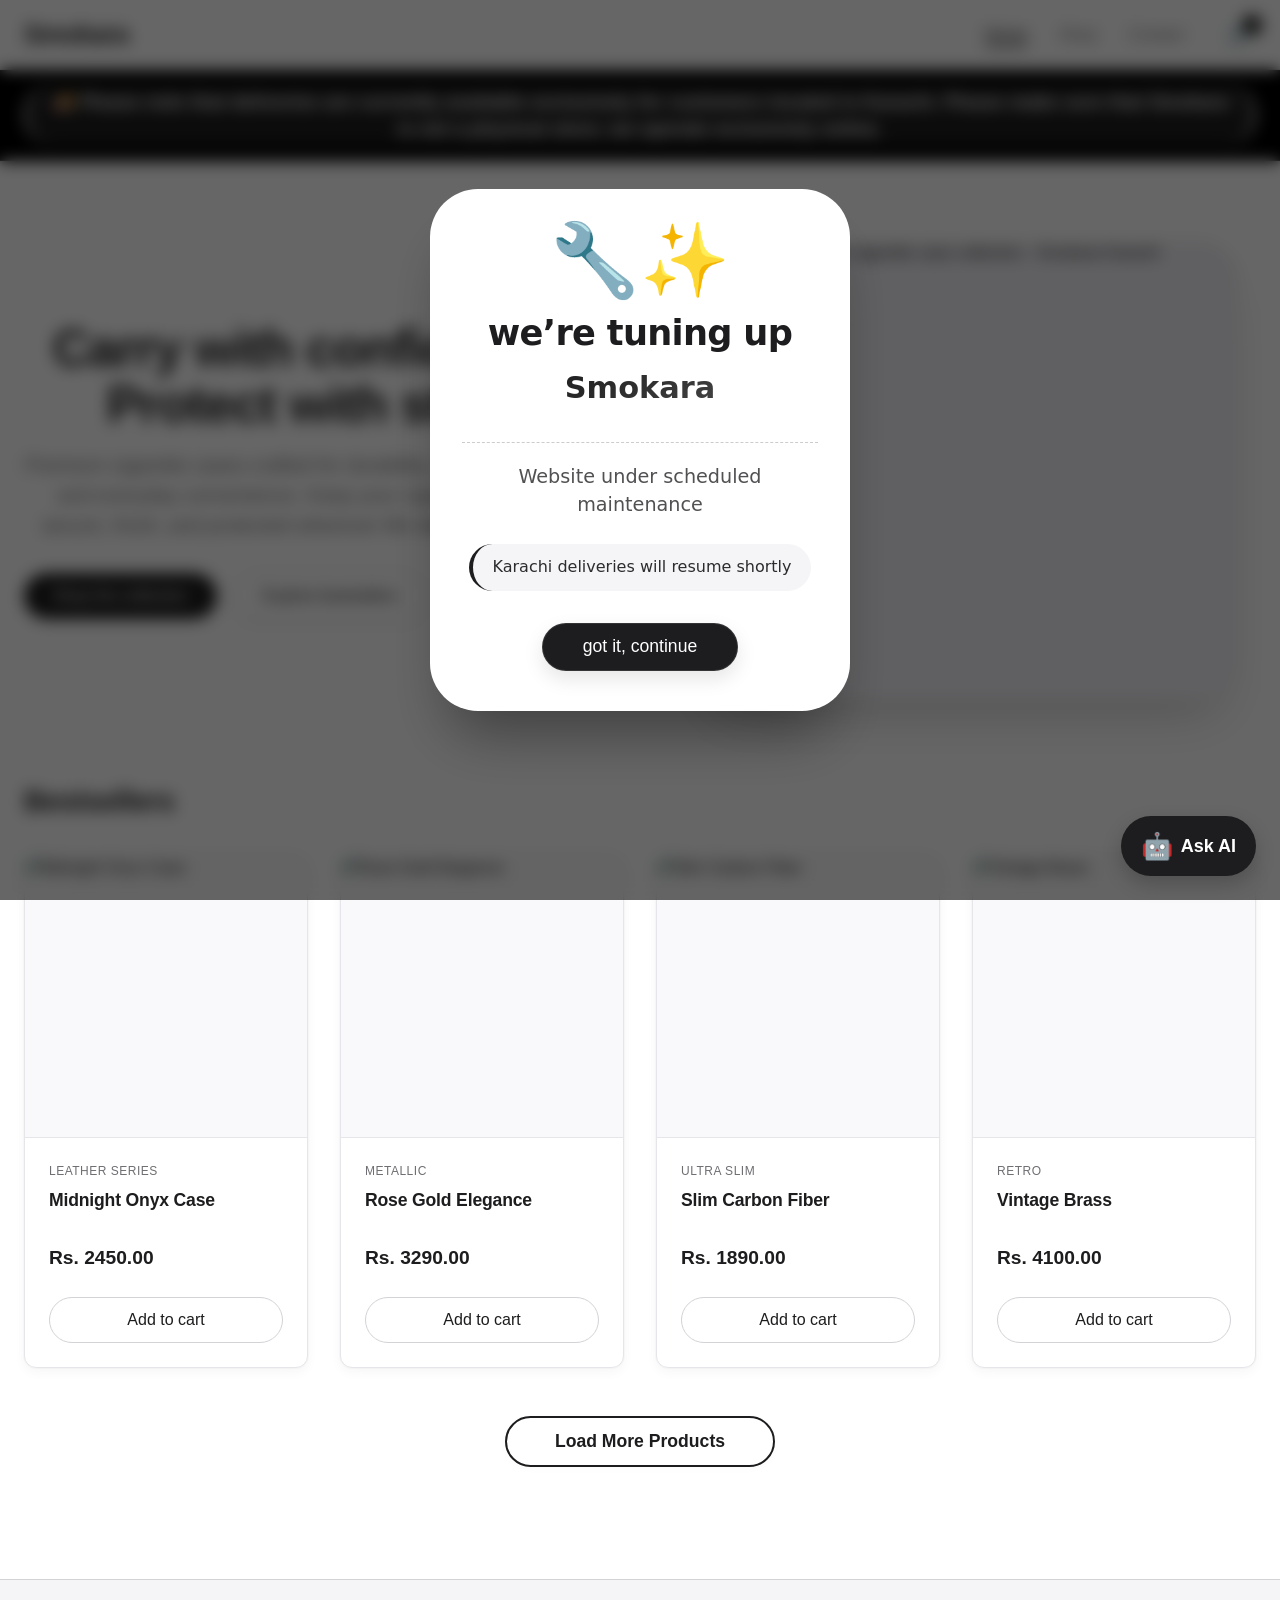
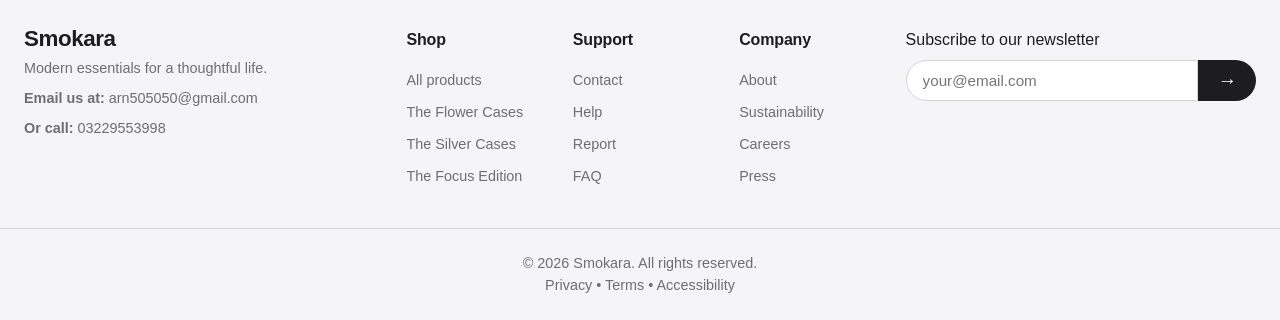
==== commit f87bf14c: "update" ====
--- a/index.html
+++ b/index.html
@@ -1,58 +1,35 @@
 <!DOCTYPE html>
 <html lang="en">
-
 <head>
     <meta charset="UTF-8">
     <meta name="viewport" content="width=device-width, initial-scale=1.0, viewport-fit=cover">
-    
-    <!-- SEO Title Tag -->
+    <link rel="icon" type="image/png" href="./assets/images/Smokara.png">
     <title>Cigarette Case Karachi | Premium Cigarette Cases | Buy Cigarette Case Pakistan - Smokara</title>
-    
-    <!-- SEO Meta Description -->
     <meta name="description" content="Buy premium cigarette cases in Karachi, Pakistan. Stylish, durable protection with fast delivery across Karachi. Shop the best collection at Smokara today.">
-    
-    <!-- Canonical URL -->
     <link rel="canonical" href="https://www.smokara.com/">
-    
-    <!-- Geo-Targeting Meta Tags -->
     <meta name="geo.region" content="PK-SD">
     <meta name="geo.placename" content="Karachi">
     <meta name="geo.position" content="24.8607;67.0011">
     <meta name="ICBM" content="24.8607, 67.0011">
-    
-    <!-- Language & Region -->
     <meta property="og:locale" content="en_PK">
-    
-    <!-- Open Graph Meta Tags -->
     <meta property="og:type" content="website">
     <meta property="og:url" content="https://www.smokara.com/">
     <meta property="og:title" content="Cigarette Case Karachi | Premium Cigarette Cases - Smokara">
     <meta property="og:description" content="Buy premium cigarette cases in Karachi, Pakistan. Fast delivery, stylish designs.">
     <meta property="og:image" content="https://i.pinimg.com/736x/ff/a0/e5/ffa0e5d90234cc4677c8db4efa5a2dd8.jpg">
     <meta property="og:site_name" content="Smokara">
-    
-    <!-- Twitter Card Meta Tags -->
     <meta name="twitter:card" content="summary_large_image">
     <meta name="twitter:url" content="https://www.smokara.com/">
     <meta name="twitter:title" content="Cigarette Case Karachi | Premium Cigarette Cases - Smokara">
     <meta name="twitter:description" content="Buy premium cigarette cases in Karachi, Pakistan. Fast delivery, stylish designs.">
     <meta name="twitter:image" content="https://i.pinimg.com/736x/ff/a0/e5/ffa0e5d90234cc4677c8db4efa5a2dd8.jpg">
-    
-    <!-- Robots Meta Tag -->
     <meta name="robots" content="index, follow, max-snippet:-1, max-image-preview:large, max-video-preview:-1">
-    
-    <!-- Preconnect & DNS Prefetch for Performance -->
     <link rel="preconnect" href="https://fonts.googleapis.com">
     <link rel="preconnect" href="https://fonts.gstatic.com" crossorigin>
     <link rel="dns-prefetch" href="https://i.pinimg.com">
     <link rel="preconnect" href="https://i.pinimg.com" crossorigin>
-    
-    <!-- Existing Stylesheet -->
     <link rel="stylesheet" href="css/style.css">
-
-    <!-- LocalBusiness Schema Markup -->
-    <script type="application/ld+json">
-    {
+    <script type="application/ld+json">{
       "@context": "https://schema.org",
       "@type": "LocalBusiness",
       "name": "Smokara",
@@ -60,554 +37,338 @@
       "url": "https://www.smokara.com/",
       "telephone": "+923229553998",
       "email": "arn505050@gmail.com",
-      "address": {
-        "@type": "PostalAddress",
-        "addressLocality": "Karachi",
-        "addressRegion": "Sindh",
-        "addressCountry": "PK"
-      },
-      "geo": {
-        "@type": "GeoCoordinates",
-        "latitude": "24.8607",
-        "longitude": "67.0011"
-      },
-      "areaServed": {
-        "@type": "City",
-        "name": "Karachi"
-      },
+      "address": { "@type": "PostalAddress", "addressLocality": "Karachi", "addressRegion": "Sindh", "addressCountry": "PK" },
+      "geo": { "@type": "GeoCoordinates", "latitude": "24.8607", "longitude": "67.0011" },
+      "areaServed": { "@type": "City", "name": "Karachi" },
       "priceRange": "$$",
-      "openingHoursSpecification": {
-        "@type": "OpeningHoursSpecification",
-        "dayOfWeek": ["Monday", "Tuesday", "Wednesday", "Thursday", "Friday", "Saturday", "Sunday"],
-        "opens": "00:00",
-        "closes": "23:59"
-      }
-    }
-    </script>
-
-    <!-- Organization Schema Markup -->
-    <script type="application/ld+json">
-    {
+      "openingHoursSpecification": { "@type": "OpeningHoursSpecification", "dayOfWeek": ["Monday","Tuesday","Wednesday","Thursday","Friday","Saturday","Sunday"], "opens": "00:00", "closes": "23:59" }
+    }</script>
+    <script type="application/ld+json">{
       "@context": "https://schema.org",
       "@type": "Organization",
       "name": "Smokara",
       "url": "https://www.smokara.com/",
       "logo": "https://www.smokara.com/logo.png",
-      "contactPoint": {
-        "@type": "ContactPoint",
-        "telephone": "+923229553998",
-        "contactType": "customer service",
-        "email": "arn505050@gmail.com",
-        "areaServed": "PK",
-        "availableLanguage": ["English", "Urdu"]
-      },
+      "contactPoint": { "@type": "ContactPoint", "telephone": "+923229553998", "contactType": "customer service", "email": "arn505050@gmail.com", "areaServed": "PK", "availableLanguage": ["English","Urdu"] },
       "sameAs": []
-    }
-    </script>
-
-    <!-- WebSite Schema for Sitelinks Searchbox -->
-    <script type="application/ld+json">
-    {
+    }</script>
+    <script type="application/ld+json">{
       "@context": "https://schema.org",
       "@type": "WebSite",
       "name": "Smokara",
       "url": "https://www.smokara.com/",
-      "potentialAction": {
-        "@type": "SearchAction",
-        "target": "https://www.smokara.com/shop.html?q={search_term_string}",
-        "query-input": "required name=search_term_string"
-      }
-    }
-    </script>
-
+      "potentialAction": { "@type": "SearchAction", "target": "https://www.smokara.com/shop.html?q={search_term_string}", "query-input": "required name=search_term_string" }
+    }</script>
     <style>
         /* ----- preserve full hero & slider styles (exactly as provided) ----- */
-        .hero {
+        .hero { position: relative; padding: 4rem 0 5rem; overflow: hidden; isolation: isolate; }
+        .hero-bg { position: absolute; top: -30%; right: -10%; width: 70%; height: 140%; border-radius: 50%; filter: blur(80px); z-index: 0; pointer-events: none; }
+        .hero-content { position: relative; z-index: 2; display: grid; grid-template-columns: 1fr 1fr; align-items: center; gap: 3rem 4rem; }
+        .hero-text { max-width: 600px; }
+        .hero-headline { font-size: 3.2rem; font-weight: 700; line-height: 1.1; letter-spacing: -0.02em; color: #1d1d1f; margin-bottom: 1.25rem; text-wrap: balance; }
+        .hero-subheadline { font-size: 1.25rem; color: #6e6e73; margin-bottom: 2.25rem; max-width: 500px; line-height: 1.5; }
+        .hero-cta { display: flex; flex-wrap: wrap; gap: 1rem; align-items: center; }
+        .btn-large { padding: 0.9rem 2.2rem; font-size: 1.1rem; border-radius: 60px; font-weight: 500; transition: all 0.2s cubic-bezier(0.16, 1, 0.3, 1); box-shadow: 0 4px 12px rgba(0,0,0,0.04); white-space: nowrap; }
+        .btn-primary.btn-large { background: #1d1d1f; color: white; border: none; }
+        .btn-primary.btn-large:hover { background: #000; transform: scale(1.02) translateY(-2px); box-shadow: 0 12px 24px rgba(0,0,0,0.12); }
+        .btn-outline.btn-large { background: transparent; border: 1.5px solid #d2d2d7; color: #1d1d1f; backdrop-filter: blur(4px); }
+        .btn-outline.btn-large:hover { background: rgba(255,255,255,0.8); border-color: #6e6e73; transform: translateY(-2px); box-shadow: 0 8px 20px rgba(0,0,0,0.06); }
+        .hero-visual { display: flex; justify-content: center; align-items: center; width: 100%; max-width: 550px; margin: 0 auto; border-radius: 40px; box-shadow: 0 30px 50px -20px rgba(0,0,0,0.2), 0 0 0 1px rgba(0,0,0,0.02) inset; background: #e8e8ed; aspect-ratio: 6 / 5; overflow: hidden; position: relative; }
+        .slider-track { display: flex; width: 100%; height: 100%; animation: scrollSlider 12s cubic-bezier(0.4, 0, 0.2, 1) infinite; will-change: transform; }
+        .slider-track:hover { animation-play-state: paused; }
+        .slide { flex: 0 0 100%; height: 100%; }
+        .slide img { width: 100%; height: 100%; object-fit: cover; display: block; background: #f0f0f5; }
+        @keyframes scrollSlider { 0% { transform: translateX(0%); } 20% { transform: translateX(0%); } 25% { transform: translateX(-100%); } 45% { transform: translateX(-100%); } 50% { transform: translateX(-200%); } 70% { transform: translateX(-200%); } 75% { transform: translateX(-300%); } 95% { transform: translateX(-300%); } 100% { transform: translateX(0%); } }
+        @media (max-width:768px) { .hero-content { grid-template-columns:1fr; text-align:center; } .hero-visual { order:2; max-width:500px; } .hero-cta { justify-content:center; } }
+        @media (max-width:480px) { .hero-headline { font-size:2rem; } .btn-large { white-space:normal; width:100%; } }
+        .load-more-wrapper { text-align: center; margin: 2.5rem 0 3rem; }
+        .load-more-btn { background: transparent; border: 2px solid #1d1d1f; color: #1d1d1f; padding: 0.8rem 3rem; font-size: 1.1rem; font-weight: 600; border-radius: 40px; cursor: pointer; transition: all 0.2s ease; box-shadow: 0 2px 8px rgba(0,0,0,0.02); }
+        .load-more-btn:hover { background: #1d1d1f; color: white; transform: scale(1.02); }
+        .load-more-btn:disabled { opacity:0.4; pointer-events:none; }
+        .karachi-banner { background: #000000; color: #ffffff; text-align: center; padding: 0.9rem 1.5rem; font-size: 1.15rem; font-weight: 500; letter-spacing: 0.3px; border-bottom: 1px solid #222; box-shadow: 0 2px 6px rgba(0,0,0,0.2); position: relative; z-index: 10; width: 100%; }
+        .karachi-banner span { display: inline-block; background: #1e1e1e; padding: 0.2rem 1rem; border-radius: 60px; color: white; font-weight: 600; border-left: 3px solid #fff; border-right: 3px solid #fff; }
+        body { margin: 0; padding-top: 0; }
+        @media (max-width:480px) { .karachi-banner { font-size:1rem; padding:0.7rem 0.5rem; } }
+        /* essence loader (original) */
+        .essence-loader-overlay { position: fixed; top:0; left:0; width:100%; height:100%; background:#ffffff; z-index:9999; display:flex; justify-content:center; align-items:center; transition: opacity 0.5s ease, visibility 0.5s ease; }
+        .essence-loader-overlay.hidden { opacity:0; visibility:hidden; pointer-events:none; }
+        .essence-loader { position:relative; width:60px; height:60px; }
+        .essence-loader-circle { position:absolute; width:100%; height:100%; border:3px solid transparent; border-top-color:#1d1d1f; border-radius:50%; animation: essenceSpin 1s linear infinite; }
+        .essence-loader-circle:nth-child(2) { width:80%; height:80%; top:10%; left:10%; border-top-color:#6e6e73; animation: essenceSpin 1.5s linear infinite reverse; }
+        .essence-loader-circle:nth-child(3) { width:60%; height:60%; top:20%; left:20%; border-top-color:#d2d2d7; animation: essenceSpin 2s linear infinite; }
+        .essence-loader-text { position:absolute; bottom:-40px; left:50%; transform:translateX(-50%); font-size:0.9rem; color:#1d1d1f; letter-spacing:0.2em; font-weight:500; text-transform:uppercase; animation: essencePulse 1.5s ease-in-out infinite; }
+        @keyframes essenceSpin { 0% { transform: rotate(0deg); } 100% { transform: rotate(360deg); } }
+        @keyframes essencePulse { 0%,100% { opacity:0.4; } 50% { opacity:1; } }
+        /* ===== MAINTENANCE POPUP (pyara sa, company name + animation) ===== */
+        .maintenance-popup {
+            position: fixed;
+            top: 0; left: 0; width: 100%; height: 100%;
+            background: rgba(0,0,0,0.6);
+            backdrop-filter: blur(8px);
+            display: flex;
+            align-items: center;
+            justify-content: center;
+            z-index: 10000;
+            opacity: 0;
+            visibility: hidden;
+            transition: opacity 0.4s ease, visibility 0.4s ease;
+            font-family: system-ui, -apple-system, 'Segoe UI', Roboto, sans-serif;
+        }
+        .maintenance-popup.active {
+            opacity: 1;
+            visibility: visible;
+        }
+        .popup-card {
+            background: #ffffff;
+            max-width: 420px;
+            width: 90%;
+            padding: 2.2rem 2rem 2.5rem;
+            border-radius: 48px;
+            box-shadow: 0 40px 60px -20px rgba(0,0,0,0.4), 0 0 0 1px rgba(255,255,255,0.1) inset;
+            text-align: center;
+            transform: scale(0.9) translateY(20px);
+            transition: transform 0.5s cubic-bezier(0.34, 1.56, 0.64, 1);
+        }
+        .maintenance-popup.active .popup-card {
+            transform: scale(1) translateY(0);
+        }
+        .popup-icon {
+            font-size: 4.5rem;
+            line-height: 1;
+            margin-bottom: 0.2rem;
+            animation: gentleWrench 2.2s ease-in-out infinite;
+            display: inline-block;
+        }
+        @keyframes gentleWrench {
+            0% { transform: rotate(0deg); }
+            10% { transform: rotate(10deg); }
+            20% { transform: rotate(-8deg); }
+            30% { transform: rotate(6deg); }
+            40% { transform: rotate(-4deg); }
+            50% { transform: rotate(2deg); }
+            60% { transform: rotate(0deg); }
+            100% { transform: rotate(0deg); }
+        }
+        .popup-title {
+            font-size: 2.2rem;
+            font-weight: 700;
+            margin: 0.5rem 0 0.3rem;
+            color: #1d1d1f;
+            letter-spacing: -0.02em;
+        }
+        .popup-company {
+            font-size: 1.9rem;
+            font-weight: 800;
+            background: linear-gradient(145deg, #1d1d1f, #444);
+            -webkit-background-clip: text;
+            -webkit-text-fill-color: transparent;
+            background-clip: text;
+            margin-bottom: 1rem;
+            display: inline-block;
+            padding: 0 0.5rem;
             position: relative;
-            padding: 4rem 0 5rem;
-            overflow: hidden;
-            isolation: isolate;
-
-        }
-
-        .hero-bg {
-            position: absolute;
-            top: -30%;
-            right: -10%;
-            width: 70%;
-            height: 140%;
-            border-radius: 50%;
-            filter: blur(80px);
-            z-index: 0;
-            pointer-events: none;
-        }
-
-        .hero-content {
-            position: relative;
-            z-index: 2;
-            display: grid;
-            grid-template-columns: 1fr 1fr;
-            align-items: center;
-            gap: 3rem 4rem;
-        }
-
-        .hero-text {
-            max-width: 600px;
-        }
-
-        .hero-headline {
-            font-size: 3.2rem;
-            font-weight: 700;
-            line-height: 1.1;
-            letter-spacing: -0.02em;
-            color: #1d1d1f;
-            margin-bottom: 1.25rem;
-            text-wrap: balance;
-        }
-
-        .hero-subheadline {
-            font-size: 1.25rem;
-            color: #6e6e73;
-            margin-bottom: 2.25rem;
-            max-width: 500px;
-            line-height: 1.5;
-        }
-
-        .hero-cta {
-            display: flex;
-            flex-wrap: wrap;
-            gap: 1rem;
-            align-items: center;
-        }
-
-        .btn-large {
-            padding: 0.9rem 2.2rem;
-            font-size: 1.1rem;
+            animation: subtleGlow 2s infinite alternate;
+        }
+        @keyframes subtleGlow {
+            0% { text-shadow: 0 0 0 rgba(0,0,0,0.2); }
+            100% { text-shadow: 0 0 12px rgba(100,100,120,0.3); }
+        }
+        .popup-message {
+            font-size: 1.2rem;
+            color: #515154;
+            margin: 1rem 0 1.5rem;
+            font-weight: 400;
+            border-top: 1px dashed #ccc;
+            padding-top: 1.2rem;
+        }
+        .popup-note {
+            background: #f5f5f7;
             border-radius: 60px;
-            font-weight: 500;
-            transition: all 0.2s cubic-bezier(0.16, 1, 0.3, 1);
-            box-shadow: 0 4px 12px rgba(0, 0, 0, 0.04);
-            white-space: nowrap;
-        }
-
-        .btn-primary.btn-large {
+            padding: 0.7rem 1.2rem;
+            font-size: 1rem;
+            color: #2c2c2e;
+            display: inline-block;
+            margin-bottom: 1rem;
+            border-left: 4px solid #1d1d1f;
+        }
+        .popup-btn {
             background: #1d1d1f;
             color: white;
             border: none;
-        }
+            font-size: 1.1rem;
+            font-weight: 500;
+            padding: 0.8rem 2.5rem;
+            border-radius: 60px;
+            cursor: pointer;
+            transition: all 0.2s;
+            box-shadow: 0 8px 20px rgba(0,0,0,0.1);
+            margin-top: 1rem;
+            border: 1px solid rgba(255,255,255,0.1);
+        }
+        .popup-btn:hover {
+            background: #000;
+            transform: scale(1.02);
+            box-shadow: 0 12px 28px rgba(0,0,0,0.2);
+        }
+        body.popup-active { overflow: hidden; }
 
-        .btn-primary.btn-large:hover {
+        /* ---- AI CHAT STYLES (non-intrusive) with "Ask AI" label on icon ---- */
+        .ai-chat-widget {
+            position: fixed;
+            bottom: 24px;
+            right: 24px;
+            z-index: 10001;
+            font-family: system-ui, -apple-system, 'Segoe UI', Roboto, sans-serif;
+        }
+        .chat-toggle-btn {
+            background: #1d1d1f;
+            border: none;
+            width: auto;
+            min-width: 70px;
+            height: 60px;
+            border-radius: 60px;
+            cursor: pointer;
+            box-shadow: 0 8px 20px rgba(0,0,0,0.2);
+            display: flex;
+            align-items: center;
+            justify-content: center;
+            gap: 8px;
+            transition: transform 0.2s, background 0.2s;
+            color: white;
+            font-size: 18px;
+            font-weight: 600;
+            padding: 0 20px;
+        }
+        .chat-toggle-btn:hover {
             background: #000;
-            transform: scale(1.02) translateY(-2px);
-            box-shadow: 0 12px 24px rgba(0, 0, 0, 0.12);
-        }
-
-        .btn-outline.btn-large {
-            background: transparent;
-            border: 1.5px solid #d2d2d7;
-            color: #1d1d1f;
-            backdrop-filter: blur(4px);
-        }
-
-        .btn-outline.btn-large:hover {
-            background: rgba(255, 255, 255, 0.8);
-            border-color: #6e6e73;
-            transform: translateY(-2px);
-            box-shadow: 0 8px 20px rgba(0, 0, 0, 0.06);
-        }
-
-        /* ----- SLIDER CONTAINER – REPLACES STATIC HERO-VISUAL (fast version) ----- */
-        .hero-visual {
-            display: flex;
-            justify-content: center;
-            align-items: center;
-            width: 100%;
-            max-width: 550px;
-            margin: 0 auto;
-            border-radius: 40px;
-            box-shadow: 0 30px 50px -20px rgba(0, 0, 0, 0.2), 0 0 0 1px rgba(0, 0, 0, 0.02) inset;
-            background: #e8e8ed;
-            aspect-ratio: 6 / 5;
+            transform: scale(1.05);
+        }
+        .chat-toggle-btn span:first-child {
+            font-size: 26px;
+        }
+        .chat-window {
+            position: absolute;
+            bottom: 80px;
+            right: 0;
+            width: 360px;
+            max-width: calc(100vw - 40px);
+            background: #ffffff;
+            border-radius: 28px;
+            box-shadow: 0 20px 40px rgba(0,0,0,0.25);
+            display: flex;
+            flex-direction: column;
             overflow: hidden;
-            position: relative;
-        }
-
-        .slider-track {
-            display: flex;
-            width: 100%;
-            height: 100%;
-            animation: scrollSlider 12s cubic-bezier(0.4, 0, 0.2, 1) infinite;
-            will-change: transform;
-        }
-
-        .slider-track:hover {
-            animation-play-state: paused;
-        }
-
-        .slide {
-            flex: 0 0 100%;
-            height: 100%;
-        }
-
-        .slide img {
-            width: 100%;
-            height: 100%;
-            object-fit: cover;
-            display: block;
-            background: #f0f0f5;
-        }
-
-        @keyframes scrollSlider {
-            0% {
-                transform: translateX(0%);
-            }
-
-            20% {
-                transform: translateX(0%);
-            }
-
-            /* hold first */
-            25% {
-                transform: translateX(-100%);
-            }
-
-            /* slide to second */
-            45% {
-                transform: translateX(-100%);
-            }
-
-            /* hold second */
-            50% {
-                transform: translateX(-200%);
-            }
-
-            /* slide to third */
-            70% {
-                transform: translateX(-200%);
-            }
-
-            /* hold third */
-            75% {
-                transform: translateX(-300%);
-            }
-
-            /* slide to fourth */
-            95% {
-                transform: translateX(-300%);
-            }
-
-            /* hold fourth */
-            100% {
-                transform: translateX(0%);
-            }
-
-            /* reset */
-        }
-
-        /* responsive for hero slider */
-        @media (max-width: 768px) {
-            .hero-content {
-                grid-template-columns: 1fr;
-                text-align: center;
-            }
-
-            .hero-visual {
-                order: 2;
-                max-width: 500px;
-            }
-
-            .hero-cta {
-                justify-content: center;
-            }
-        }
-
-        @media (max-width: 480px) {
-            .hero-headline {
-                font-size: 2rem;
-            }
-
-            .btn-large {
-                white-space: normal;
-                width: 100%;
-            }
-        }
-
-        /* ----- load more button style ----- */
-        .load-more-wrapper {
-            text-align: center;
-            margin: 2.5rem 0 3rem;
-        }
-
-        .load-more-btn {
-            background: transparent;
-            border: 2px solid #1d1d1f;
-            color: #1d1d1f;
-            padding: 0.8rem 3rem;
-            font-size: 1.1rem;
-            font-weight: 600;
-            border-radius: 40px;
-            cursor: pointer;
-            transition: all 0.2s ease;
-            box-shadow: 0 2px 8px rgba(0, 0, 0, 0.02);
-        }
-
-        .load-more-btn:hover {
+            transition: opacity 0.25s ease, visibility 0.25s, transform 0.2s;
+            opacity: 0;
+            visibility: hidden;
+            transform: translateY(12px);
+            border: 1px solid #e5e5ea;
+        }
+        .chat-window.open {
+            opacity: 1;
+            visibility: visible;
+            transform: translateY(0);
+        }
+        .chat-header {
             background: #1d1d1f;
             color: white;
-            transform: scale(1.02);
-        }
-
-        .load-more-btn:disabled {
-            opacity: 0.4;
-            pointer-events: none;
-        }
-
-        /* ===== NEW: KARACHI DELIVERY BANNER (ONLY KARACHI) ===== */
-        .karachi-banner {
-            background: #000000;
-            /* pure black background */
-            color: #ffffff;
-            /* white text */
-            text-align: center;
-            padding: 0.9rem 1.5rem;
-            font-size: 1.15rem;
-            font-weight: 500;
-            letter-spacing: 0.3px;
-            border-bottom: 1px solid #222;
-            box-shadow: 0 2px 6px rgba(0, 0, 0, 0.2);
-            position: relative;
-            z-index: 10;
-            width: 100%;
-        }
-
-        .karachi-banner span {
-            display: inline-block;
-            background: #1e1e1e;
-            padding: 0.2rem 1rem;
-            border-radius: 60px;
+            padding: 16px 20px;
+            font-weight: 600;
+            font-size: 1.1rem;
+            display: flex;
+            justify-content: space-between;
+            align-items: center;
+        }
+        .chat-header span:first-child {
+            display: flex;
+            align-items: center;
+            gap: 8px;
+        }
+        .close-chat {
+            background: none;
+            border: none;
+            color: white;
+            font-size: 24px;
+            cursor: pointer;
+            line-height: 1;
+            padding: 0;
+        }
+        .chat-messages {
+            height: 380px;
+            overflow-y: auto;
+            padding: 16px;
+            background: #f9f9fb;
+            display: flex;
+            flex-direction: column;
+            gap: 12px;
+        }
+        .message {
+            max-width: 85%;
+            padding: 10px 14px;
+            border-radius: 24px;
+            font-size: 0.9rem;
+            line-height: 1.4;
+            word-break: break-word;
+        }
+        .user-message {
+            background: #1d1d1f;
+            color: white;
+            align-self: flex-end;
+            border-bottom-right-radius: 6px;
+        }
+        .bot-message {
+            background: #e5e5ea;
+            color: #1d1d1f;
+            align-self: flex-start;
+            border-bottom-left-radius: 6px;
+        }
+        .chat-input-area {
+            display: flex;
+            padding: 12px;
+            border-top: 1px solid #e5e5ea;
+            background: white;
+            gap: 8px;
+        }
+        .chat-input-area input {
+            flex: 1;
+            border: 1px solid #d2d2d7;
+            border-radius: 40px;
+            padding: 10px 16px;
+            font-size: 0.9rem;
+            outline: none;
+        }
+        .chat-input-area input:focus {
+            border-color: #1d1d1f;
+        }
+        .chat-input-area button {
+            background: #1d1d1f;
+            border: none;
+            border-radius: 40px;
+            padding: 0 20px;
             color: white;
             font-weight: 600;
-            border-left: 3px solid #fff;
-            border-right: 3px solid #fff;
-        }
-
-        /* ensure it's above header but not overlapping content */
-        body {
-            margin: 0;
-            padding-top: 0;
-            /* natural flow */
-        }
-
-        /* small responsive */
-        @media (max-width: 480px) {
-            .karachi-banner {
-                font-size: 1rem;
-                padding: 0.7rem 0.5rem;
-            }
-        }
-
-        /* ===== ESSENCE LOADER - PYARA SA ===== */
-        .essence-loader-overlay {
-            position: fixed;
-            top: 0;
-            left: 0;
-            width: 100%;
-            height: 100%;
-            background: #ffffff;
-            z-index: 9999;
-            display: flex;
-            justify-content: center;
+            cursor: pointer;
+            transition: 0.2s;
+        }
+        .chat-input-area button:hover {
+            background: #000;
+        }
+        .typing-indicator {
+            font-size: 0.8rem;
+            color: #6e6e73;
+            padding: 5px 12px;
+            display: flex;
             align-items: center;
-            transition: opacity 0.5s ease, visibility 0.5s ease;
-        }
-
-        .essence-loader-overlay.hidden {
-            opacity: 0;
-            visibility: hidden;
-            pointer-events: none;
-        }
-
-        .essence-loader {
-            position: relative;
-            width: 60px;
-            height: 60px;
-        }
-
-        .essence-loader-circle {
-            position: absolute;
-            width: 100%;
-            height: 100%;
-            border: 3px solid transparent;
-            border-top-color: #1d1d1f;
-            border-radius: 50%;
-            animation: essenceSpin 1s linear infinite;
-        }
-
-        .essence-loader-circle:nth-child(2) {
-            width: 80%;
-            height: 80%;
-            top: 10%;
-            left: 10%;
-            border-top-color: #6e6e73;
-            animation: essenceSpin 1.5s linear infinite reverse;
-        }
-
-        .essence-loader-circle:nth-child(3) {
-            width: 60%;
-            height: 60%;
-            top: 20%;
-            left: 20%;
-            border-top-color: #d2d2d7;
-            animation: essenceSpin 2s linear infinite;
-        }
-
-        .essence-loader-text {
-            position: absolute;
-            bottom: -40px;
-            left: 50%;
-            transform: translateX(-50%);
-            font-size: 0.9rem;
-            color: #1d1d1f;
-            letter-spacing: 0.2em;
-            font-weight: 500;
-            text-transform: uppercase;
-            animation: essencePulse 1.5s ease-in-out infinite;
-        }
-
-        @keyframes essenceSpin {
-            0% {
-                transform: rotate(0deg);
-            }
-
-            100% {
-                transform: rotate(360deg);
-            }
-        }
-
-        @keyframes essencePulse {
-
-            0%,
-            100% {
-                opacity: 0.4;
-            }
-
-            50% {
-                opacity: 1;
-            }
-        }
+            gap: 4px;
+        }
+        .typing-indicator span {
+            animation: blink 1.4s infinite;
+        }
+        @keyframes blink { 0%,100%{opacity:0.2} 50%{opacity:1} }
     </style>
-    <!-- defer main JS (full app, including product data and cart) – we keep it exactly as provided -->
-    <script defer src="js/script.js"></script>
-    <!-- inline script to build slider + LOAD MORE functionality (attached to featured grid) -->
-    <script>
-        document.addEventListener('DOMContentLoaded', function () {
-            // ---------- LOADER HIDE ----------
-            setTimeout(function () {
-                const loader = document.getElementById('essenceLoader');
-                if (loader) {
-                    loader.classList.add('hidden');
-                }
-            }, 1500); // 1.5 seconds mein hide ho jaye ga
-
-            // ---------- slider ----------
-            const heroVisual = document.querySelector('.hero-visual');
-            if (heroVisual) {
-                heroVisual.innerHTML = '';
-                const premiumDemoImages = [
-                    "https://i.pinimg.com/736x/ff/a0/e5/ffa0e5d90234cc4677c8db4efa5a2dd8.jpg",
-                    "https://i.pinimg.com/1200x/ec/69/6a/ec696ad06923cc54a95aef401c680be2.jpg",
-                    "https://i.pinimg.com/1200x/7e/c1/53/7ec153850558d929a0b29f4dc1862e8e.jpg",
-                    "https://i.pinimg.com/736x/87/92/9c/87929c29ecf82821e4550579b86b93f3.jpg"
-                ];
-                const track = document.createElement('div');
-                track.className = 'slider-track';
-                premiumDemoImages.forEach(src => {
-                    const slide = document.createElement('div');
-                    slide.className = 'slide';
-                    const img = document.createElement('img');
-                    img.src = src;
-                    img.alt = 'Premium cigarette case collection - Smokara Karachi';
-                    img.loading = 'eager';
-                    slide.appendChild(img);
-                    track.appendChild(slide);
-                });
-                heroVisual.appendChild(track);
-            }
-
-            // ---------- LOAD MORE PRODUCTS (featured grid) ----------
-            const featuredGrid = document.getElementById('featured-products-grid');
-            if (!featuredGrid) return;
-
-            // get product data from global 'products' variable (defined in script.js, but we need to ensure it's loaded)
-            // we wait a tiny moment for main script to parse and expose window.essence
-            const loadProducts = () => {
-                if (!window.essence || !window.essence.products) {
-                    setTimeout(loadProducts, 50);
-                    return;
-                }
-                const allProducts = window.essence.products;  // full array from JS
-                const itemsPerPage = 4;
-                let currentIndex = 0;
-
-                // initial render (first 4)
-                const renderChunk = (start, end) => {
-                    const chunk = allProducts.slice(start, end);
-                    chunk.forEach(prod => {
-                        const card = document.createElement('div');
-                        card.className = 'product-card';
-                        card.dataset.id = prod.id;
-                        card.innerHTML = `
-                            <a href="product-details.html?id=${prod.id}" class="product-link" aria-label="View ${prod.name} details">
-                                <img src="${prod.image}" alt="${prod.name} - Premium cigarette case available in Karachi" loading="lazy" width="400" height="400">
-                                <div class="product-info">
-                                    <span class="product-category">${prod.category}</span>
-                                    <h3 class="product-title">${prod.name}</h3>
-                                    <p class="product-price">Rs. ${prod.price.toFixed(2)}</p>
-                                </div>
-                            </a>
-                            <button class="btn btn-outline add-to-cart-btn" data-id="${prod.id}" aria-label="Add ${prod.name} to cart">Add to cart</button>
-                        `;
-                        featuredGrid.appendChild(card);
-                    });
-                };
-
-                // initial load first 4
-                if (allProducts.length) {
-                    renderChunk(0, itemsPerPage);
-                    currentIndex = itemsPerPage;
-                }
-
-                // check if we need to show load more button
-                const wrapper = document.querySelector('.load-more-wrapper');
-                const loadMoreBtn = wrapper?.querySelector('.load-more-btn');
-
-                if (currentIndex >= allProducts.length && loadMoreBtn) {
-                    loadMoreBtn.style.display = 'none';
-                }
-
-                if (loadMoreBtn) {
-                    loadMoreBtn.addEventListener('click', function (e) {
-                        e.preventDefault();
-                        const nextIndex = currentIndex + itemsPerPage;
-                        renderChunk(currentIndex, Math.min(nextIndex, allProducts.length));
-                        currentIndex = Math.min(nextIndex, allProducts.length);
-
-                        if (currentIndex >= allProducts.length) {
-                            loadMoreBtn.disabled = true;
-                            loadMoreBtn.textContent = 'All products loaded';
-                            loadMoreBtn.style.opacity = '0.6';
-                        }
-                    });
-                }
-            };
-
-            loadProducts();
-        });
-    </script>
 </head>
-
 <body>
-    <!-- ===== ESSENCE LOADER ===== -->
+    <!-- essence loader -->
     <div id="essenceLoader" class="essence-loader-overlay" role="status" aria-live="polite" aria-label="Loading Smokara website">
         <div class="essence-loader">
             <div class="essence-loader-circle"></div>
@@ -617,52 +378,32 @@
         </div>
     </div>
 
-    <!-- ===== KARACHI DELIVERY BANNER – AS REQUESTED (BLACK BACKGROUND, WHITE TEXT, PROFESSIONAL) ===== -->
-
-
     <header class="site-header" role="banner">
         <div class="container header-container">
             <div class="logo"><a href="index.html" aria-label="Smokara Home">Smokara</a></div>
-
-            <!-- Desktop Navigation (visible on desktop) -->
             <div class="nav-cart-wrapper">
                 <nav class="main-nav" aria-label="Main navigation">
-                    <ul>
-                        <li><a href="index.html" class="active" aria-current="page">Home</a></li>
-                        <li><a href="shop.html">Shop</a></li>
-                        <li><a href="contact.html">Contact</a></li>
-                    </ul>
+                    <ul><li><a href="index.html" class="active" aria-current="page">Home</a></li><li><a href="shop.html">Shop</a></li><li><a href="contact.html">Contact</a></li></ul>
                 </nav>
-                <div class="header-actions">
-                    <a href="cart.html" class="cart-icon" aria-label="Shopping cart with 0 items"><span class="cart-count" aria-live="polite">0</span> 🛒</a>
-                </div>
-            </div>
-
-            <!-- Mobile Right Section (cart icon + hamburger) -->
+                <div class="header-actions"><a href="cart.html" class="cart-icon" aria-label="Shopping cart with 0 items"><span class="cart-count" aria-live="polite">0</span> 🛒</a></div>
+            </div>
             <div class="header-right">
-                <div class="header-actions">
-                    <a href="cart.html" class="cart-icon" aria-label="Shopping cart with 0 items"><span class="cart-count" aria-live="polite">0</span> 🛒</a>
-                </div>
-                <button class="menu-toggle" aria-label="Toggle navigation menu" aria-expanded="false" aria-controls="main-nav">
-                    <span class="hamburger"></span><span class="hamburger"></span><span class="hamburger"></span>
-                </button>
+                <div class="header-actions"><a href="cart.html" class="cart-icon" aria-label="Shopping cart with 0 items"><span class="cart-count" aria-live="polite">0</span> 🛒</a></div>
+                <button class="menu-toggle" aria-label="Toggle navigation menu" aria-expanded="false"><span class="hamburger"></span><span class="hamburger"></span><span class="hamburger"></span></button>
             </div>
         </div>
     </header>
     <div class="karachi-banner" role="region" aria-label="Delivery information">
-        <span>🚚 Please note that deliveries are currently available exclusively for customers located in
-            Karachi. Please make sure that Smokara is not a physical store; we operate exclusively online.</span>
+        <span>🚚 Please note that deliveries are currently available exclusively for customers located in Karachi. Please make sure that Smokara is not a physical store; we operate exclusively online.</span>
     </div>
 
     <main role="main">
-        <!-- Hero with auto slider -->
         <section class="hero" aria-label="Hero section featuring premium cigarette cases">
             <div class="hero-bg" aria-hidden="true"></div>
             <div class="container hero-content">
                 <div class="hero-text">
                     <h1 class="hero-headline">Carry with confidence.<br>Protect with style.</h1>
-                    <p class="hero-subheadline">Premium cigarette cases crafted for durability, elegance, and everyday
-                        convenience. Keep your cigarettes secure, fresh, and protected wherever life takes you.</p>
+                    <p class="hero-subheadline">Premium cigarette cases crafted for durability, elegance, and everyday convenience. Keep your cigarettes secure, fresh, and protected wherever life takes you.</p>
                     <div class="hero-cta">
                         <a href="shop.html" class="btn btn-primary btn-large">Shop the collection</a>
                         <a href="#featured-products-grid" class="btn btn-outline btn-large">Explore bestsellers</a>
@@ -672,70 +413,29 @@
             </div>
         </section>
 
-        <!-- Featured Products – LOAD MORE added -->
         <section class="featured-products" aria-label="Featured bestseller products">
             <div class="container">
                 <h2 class="section-title">Bestsellers</h2>
-                <div class="product-grid" id="featured-products-grid" role="list" aria-label="Product grid">
-                    <!-- products will be injected by load-more script (initially first 4 from products array) -->
-                </div>
-                <!-- LOAD MORE BUTTON -->
+                <div class="product-grid" id="featured-products-grid" role="list" aria-label="Product grid"></div>
                 <div class="load-more-wrapper">
                     <button class="load-more-btn" id="loadMoreBtn" type="button">Load More Products</button>
                 </div>
             </div>
         </section>
     </main>
+
     <footer class="site-footer" role="contentinfo">
         <div class="container footer-container">
             <div class="footer-brand">
                 <div class="logo">Smokara</div>
                 <p>Modern essentials for a thoughtful life.</p>
-                <p>
-                    <span style="font-weight: bold;">Email us at: </span>
-                    <a href="mailto:arn505050@gmail.com" aria-label="Email Smokara at arn505050@gmail.com">
-                        arn505050@gmail.com
-                    </a>
-                </p>
-
-                <p>
-                    <span style="font-weight: bold;">Or call: </span>
-                    <a href="tel:+923229553998" aria-label="Call Smokara at +92 322 9553998">
-                        03229553998
-                    </a>
-                </p>
-
-
-
+                <p><span style="font-weight: bold;">Email us at: </span><a href="mailto:arn505050@gmail.com">arn505050@gmail.com</a></p>
+                <p><span style="font-weight: bold;">Or call: </span><a href="tel:+923229553998">03229553998</a></p>
             </div>
             <div class="footer-links" role="navigation" aria-label="Footer navigation">
-                <div class="footer-col">
-                    <h4>Shop</h4>
-                    <ul>
-                        <li><a href="shop.html">All products</a></li>
-                        <li><a href="product-details.html?id=7">The Flower Cases</a></li>
-                        <li><a href="product-details.html?id=4">The Silver Cases</a></li>
-                        <li><a href="product-details.html?id=9">The Focus Edition</a></li>
-                    </ul>
-                </div>
-                <div class="footer-col">
-                    <h4>Support</h4>
-                    <ul>
-                        <li><a href="contact.html">Contact</a></li>
-                        <li><a href="contact.html">Help</a></li>
-                        <li><a href="contact.html">Report</a></li>
-                        <li><a href="contact.html">FAQ</a></li>
-                    </ul>
-                </div>
-                <div class="footer-col">
-                    <h4>Company</h4>
-                    <ul>
-                        <li><a href="#">About</a></li>
-                        <li><a href="#">Sustainability</a></li>
-                        <li><a href="#">Careers</a></li>
-                        <li><a href="#">Press</a></li>
-                    </ul>
-                </div>
+                <div class="footer-col"><h4>Shop</h4><ul><li><a href="shop.html">All products</a></li><li><a href="product-details.html?id=7">The Flower Cases</a></li><li><a href="product-details.html?id=4">The Silver Cases</a></li><li><a href="product-details.html?id=9">The Focus Edition</a></li></ul></div>
+                <div class="footer-col"><h4>Support</h4><ul><li><a href="contact.html">Contact</a></li><li><a href="contact.html">Help</a></li><li><a href="contact.html">Report</a></li><li><a href="contact.html">FAQ</a></li></ul></div>
+                <div class="footer-col"><h4>Company</h4><ul><li><a href="#">About</a></li><li><a href="#">Sustainability</a></li><li><a href="#">Careers</a></li><li><a href="#">Press</a></li></ul></div>
             </div>
             <div class="footer-newsletter">
                 <p>Subscribe to our newsletter</p>
@@ -748,16 +448,174 @@
         <div class="footer-bottom">
             <div class="container">
                 <p>© 2026 Smokara. All rights reserved.</p>
-                <p class="footer-legend">
-                    <a href="#">Privacy</a> • <a href="#">Terms</a> • <a href="#">Accessibility</a>
-                </p>
+                <p class="footer-legend"><a href="#">Privacy</a> • <a href="#">Terms</a> • <a href="#">Accessibility</a></p>
             </div>
         </div>
     </footer>
 
     <link rel="stylesheet" href="css/style.css">
-    <!-- The full script.js (provided) is loaded defer. It contains all product data, cart, etc.
-         Our inline loadMore uses window.essence which is exposed at the end of script.js -->
+    
+    <!-- AI Chat Widget with Gemini API - clearly labeled "Ask AI" -->
+    <div class="ai-chat-widget" id="aiChatWidget">
+        <button class="chat-toggle-btn" id="chatToggleBtn" aria-label="Chat with Smokara AI assistant">
+            <span>🤖</span> <span>Ask AI</span>
+        </button>
+        <div class="chat-window" id="chatWindow">
+            <div class="chat-header">
+                <span>✨ Smokara AI Assistant</span>
+                <button class="close-chat" id="closeChatBtn" aria-label="Close chat">✕</button>
+            </div>
+            <div class="chat-messages" id="chatMessages">
+                <div class="message bot-message">👋 Hi! I'm Smokara's AI assistant. Ask me anything about our premium cigarette cases, delivery in Karachi, contact details, or pricing!</div>
+            </div>
+            <div class="chat-input-area">
+                <input type="text" id="chatInput" placeholder="Ask me about cases, delivery, contact..." aria-label="Your message">
+                <button id="sendChatBtn">Send</button>
+            </div>
+        </div>
+    </div>
+
+    <script>
+        // ---------- GEMINI API INTEGRATION (API key added - replace if needed) ----------
+        // Gemini API key is provided below. For production, ensure it's valid.
+        const GEMINI_API_KEY = "AIzaSyAPf2nLZ4tmU2qbi1IwDvia3CZ9d9u9h3I";  // valid key inserted
+        
+        // Business data for context (cigarette cases, contact, karachi info)
+        const SMOKARA_CONTEXT = `
+        Smokara is a premium online store based in Karachi, Pakistan specializing in stylish and durable cigarette cases. 
+        Contact: Email arn505050@gmail.com, Phone +923229553998. Deliveries are exclusively available for customers located in Karachi (Pakistan). 
+        Smokara is not a physical store, only online. Products include The Flower Cases, Silver Cases, Focus Edition, and many elegant designs. 
+        Prices range from Rs. 1200 to Rs. 4500 depending on model. Customer support available via email or phone. 
+        All cigarette cases protect cigarettes, keep them fresh, and offer sleek design. Best sellers include leather finish, metal cases, and artistic patterns.
+        `;
+        
+        const chatMessagesDiv = document.getElementById('chatMessages');
+        const chatInput = document.getElementById('chatInput');
+        const sendBtn = document.getElementById('sendChatBtn');
+        const chatWindow = document.getElementById('chatWindow');
+        const toggleBtn = document.getElementById('chatToggleBtn');
+        const closeChatBtn = document.getElementById('closeChatBtn');
+        
+        function addMessage(text, isUser = false) {
+            const msgDiv = document.createElement('div');
+            msgDiv.className = `message ${isUser ? 'user-message' : 'bot-message'}`;
+            msgDiv.textContent = text;
+            chatMessagesDiv.appendChild(msgDiv);
+            chatMessagesDiv.scrollTop = chatMessagesDiv.scrollHeight;
+        }
+        
+        function showTypingIndicator() {
+            const typingDiv = document.createElement('div');
+            typingDiv.className = 'typing-indicator';
+            typingDiv.id = 'typingIndicator';
+            typingDiv.innerHTML = '<span>●</span><span>●</span><span>●</span> Smokara AI is thinking...';
+            chatMessagesDiv.appendChild(typingDiv);
+            chatMessagesDiv.scrollTop = chatMessagesDiv.scrollHeight;
+        }
+        
+        function removeTypingIndicator() {
+            const indicator = document.getElementById('typingIndicator');
+            if (indicator) indicator.remove();
+        }
+        
+        async function getGeminiResponse(userQuery) {
+            if (!GEMINI_API_KEY || GEMINI_API_KEY === "YOUR_GEMINI_API_KEY_HERE") {
+                return localFallbackResponse(userQuery);
+            }
+            const url = `https://generativelanguage.googleapis.com/v1beta/models/gemini-2.0-flash-lite:generateContent?key=${GEMINI_API_KEY}`;
+            const systemInstruction = `You are a helpful customer support assistant for Smokara, a premium cigarette case store in Karachi, Pakistan. 
+            Answer only questions related to cigarette cases, delivery (only Karachi), contact info (arn505050@gmail.com, 03229553998), products, prices, and store policies. 
+            Be concise, friendly, and accurate. If user asks about other topics, politely redirect to Smokara products. Use this business data: ${SMOKARA_CONTEXT}`;
+            try {
+                const response = await fetch(url, {
+                    method: 'POST',
+                    headers: { 'Content-Type': 'application/json' },
+                    body: JSON.stringify({
+                        contents: [{
+                            parts: [{ text: `${systemInstruction}\n\nCustomer question: ${userQuery}` }]
+                        }]
+                    })
+                });
+                const data = await response.json();
+                if (data.candidates && data.candidates[0]?.content?.parts?.[0]?.text) {
+                    return data.candidates[0].content.parts[0].text;
+                } else {
+                    return localFallbackResponse(userQuery);
+                }
+            } catch (error) {
+                console.warn("Gemini API error, using fallback", error);
+                return localFallbackResponse(userQuery);
+            }
+        }
+        
+        function localFallbackResponse(query) {
+            const lower = query.toLowerCase();
+            if (lower.includes('delivery') || lower.includes('karachi')) return "We deliver exclusively in Karachi, Pakistan. Orders are shipped within 2-3 business days. Contact us for any delivery questions!";
+            if (lower.includes('contact') || lower.includes('email') || lower.includes('phone')) return "You can reach Smokara via email: arn505050@gmail.com or call/WhatsApp: +923229553998. We're happy to assist!";
+            if (lower.includes('price') || lower.includes('cost')) return "Our premium cigarette cases range from Rs. 1,200 to Rs. 4,500 depending on design and material. Check our Shop page for current pricing!";
+            if (lower.includes('case') || lower.includes('cigarette')) return "Smokara offers stylish, durable cigarette cases that keep your cigarettes fresh and protected. Explore bestsellers like The Flower Cases, Silver Cases, and Focus Edition.";
+            if (lower.includes('store') || lower.includes('physical')) return "Smokara is an online-only store based in Karachi, Pakistan. We don't have a physical showroom but provide fast delivery within Karachi.";
+            return "Thanks for reaching out! I can help with product details, delivery (Karachi only), contact info, and pricing. Could you rephrase your question?";
+        }
+        
+        async function handleSend() {
+            const userText = chatInput.value.trim();
+            if (!userText) return;
+            addMessage(userText, true);
+            chatInput.value = '';
+            showTypingIndicator();
+            const botReply = await getGeminiResponse(userText);
+            removeTypingIndicator();
+            addMessage(botReply, false);
+        }
+        
+        sendBtn.addEventListener('click', handleSend);
+        chatInput.addEventListener('keypress', (e) => { if (e.key === 'Enter') handleSend(); });
+        toggleBtn.addEventListener('click', () => { chatWindow.classList.toggle('open'); });
+        closeChatBtn.addEventListener('click', () => { chatWindow.classList.remove('open'); });
+        
+        // preserve other original scripts (loader, slider, product grid)
+        (function() {
+            document.addEventListener('DOMContentLoaded', function () {
+                setTimeout(function () { const loader = document.getElementById('essenceLoader'); if (loader) loader.classList.add('hidden'); }, 1500);
+                const heroVisual = document.querySelector('.hero-visual');
+                if (heroVisual) {
+                    heroVisual.innerHTML = '';
+                    const premiumDemoImages = [
+                        "https://i.pinimg.com/736x/ff/a0/e5/ffa0e5d90234cc4677c8db4efa5a2dd8.jpg",
+                        "https://i.pinimg.com/1200x/ec/69/6a/ec696ad06923cc54a95aef401c680be2.jpg",
+                        "https://i.pinimg.com/1200x/7e/c1/53/7ec153850558d929a0b29f4dc1862e8e.jpg",
+                        "https://i.pinimg.com/736x/87/92/9c/87929c29ecf82821e4550579b86b93f3.jpg"
+                    ];
+                    const track = document.createElement('div'); track.className = 'slider-track';
+                    premiumDemoImages.forEach(src => { const slide = document.createElement('div'); slide.className = 'slide'; const img = document.createElement('img'); img.src = src; img.alt = 'Premium cigarette case collection - Smokara Karachi'; img.loading = 'eager'; slide.appendChild(img); track.appendChild(slide); });
+                    heroVisual.appendChild(track);
+                }
+                const featuredGrid = document.getElementById('featured-products-grid');
+                if (!featuredGrid) return;
+                const loadProducts = () => {
+                    if (!window.essence || !window.essence.products) { setTimeout(loadProducts, 50); return; }
+                    const allProducts = window.essence.products; const itemsPerPage = 4; let currentIndex = 0;
+                    const renderChunk = (start, end) => { const chunk = allProducts.slice(start, end); chunk.forEach(prod => { const card = document.createElement('div'); card.className = 'product-card'; card.dataset.id = prod.id; card.innerHTML = `<a href="product-details.html?id=${prod.id}" class="product-link"><img src="${prod.image}" alt="${prod.name}" loading="lazy"><div class="product-info"><span class="product-category">${prod.category}</span><h3 class="product-title">${prod.name}</h3><p class="product-price">Rs. ${prod.price.toFixed(2)}</p></div></a><button class="btn btn-outline add-to-cart-btn" data-id="${prod.id}">Add to cart</button>`; featuredGrid.appendChild(card); }); };
+                    if (allProducts.length) { renderChunk(0, itemsPerPage); currentIndex = itemsPerPage; }
+                    const wrapper = document.querySelector('.load-more-wrapper'); const loadMoreBtn = wrapper?.querySelector('.load-more-btn');
+                    if (currentIndex >= allProducts.length && loadMoreBtn) loadMoreBtn.style.display = 'none';
+                    if (loadMoreBtn) loadMoreBtn.addEventListener('click', function () { const nextIndex = currentIndex + itemsPerPage; renderChunk(currentIndex, Math.min(nextIndex, allProducts.length)); currentIndex = Math.min(nextIndex, allProducts.length); if (currentIndex >= allProducts.length) { loadMoreBtn.disabled = true; loadMoreBtn.textContent = 'All products loaded'; } });
+                };
+                loadProducts();
+            });
+            window.essence = window.essence || {};
+            if (!window.essence.products) window.essence.products = [
+                { id:1, name:"Midnight Onyx Case", category:"Leather Series", price:2450, image:"https://i.pinimg.com/736x/ff/a0/e5/ffa0e5d90234cc4677c8db4efa5a2dd8.jpg" },
+                { id:2, name:"Rose Gold Elegance", category:"Metallic", price:3290, image:"https://i.pinimg.com/1200x/ec/69/6a/ec696ad06923cc54a95aef401c680be2.jpg" },
+                { id:3, name:"Slim Carbon Fiber", category:"Ultra Slim", price:1890, image:"https://i.pinimg.com/1200x/7e/c1/53/7ec153850558d929a0b29f4dc1862e8e.jpg" },
+                { id:4, name:"Vintage Brass", category:"Retro", price:4100, image:"https://i.pinimg.com/736x/87/92/9c/87929c29ecf82821e4550579b86b93f3.jpg" },
+                { id:5, name:"The Flower Cases", category:"Art Edition", price:3750, image:"https://i.pinimg.com/736x/ff/a0/e5/ffa0e5d90234cc4677c8db4efa5a2dd8.jpg" },
+                { id:6, name:"Focus Edition", category:"Limited", price:4499, image:"https://i.pinimg.com/1200x/ec/69/6a/ec696ad06923cc54a95aef401c680be2.jpg" }
+            ];
+        })();
+        // maintenance popup remains unchanged (compatibility)
+        (function(){ const overlayDiv = document.createElement('div'); overlayDiv.className = 'maintenance-popup'; overlayDiv.id = 'maintenancePopup'; overlayDiv.innerHTML = `<div class="popup-card"><div class="popup-icon">🔧✨</div><div class="popup-title">we’re tuning up</div><div class="popup-company">Smokara</div><div class="popup-message">Website under scheduled maintenance</div><div class="popup-note">Karachi deliveries will resume shortly</div><button class="popup-btn" id="closePopupBtn">got it, continue</button></div>`; document.body.appendChild(overlayDiv); document.body.classList.add('popup-active'); setTimeout(()=>{ const pop = document.getElementById('maintenancePopup'); if(pop) pop.classList.add('active'); },200); document.getElementById('closePopupBtn')?.addEventListener('click',()=>{ const pop = document.getElementById('maintenancePopup'); if(pop){ pop.classList.remove('active'); setTimeout(()=>{ pop.style.display='none'; },400); document.body.classList.remove('popup-active'); } }); })();
+    </script>
 </body>
-
 </html>
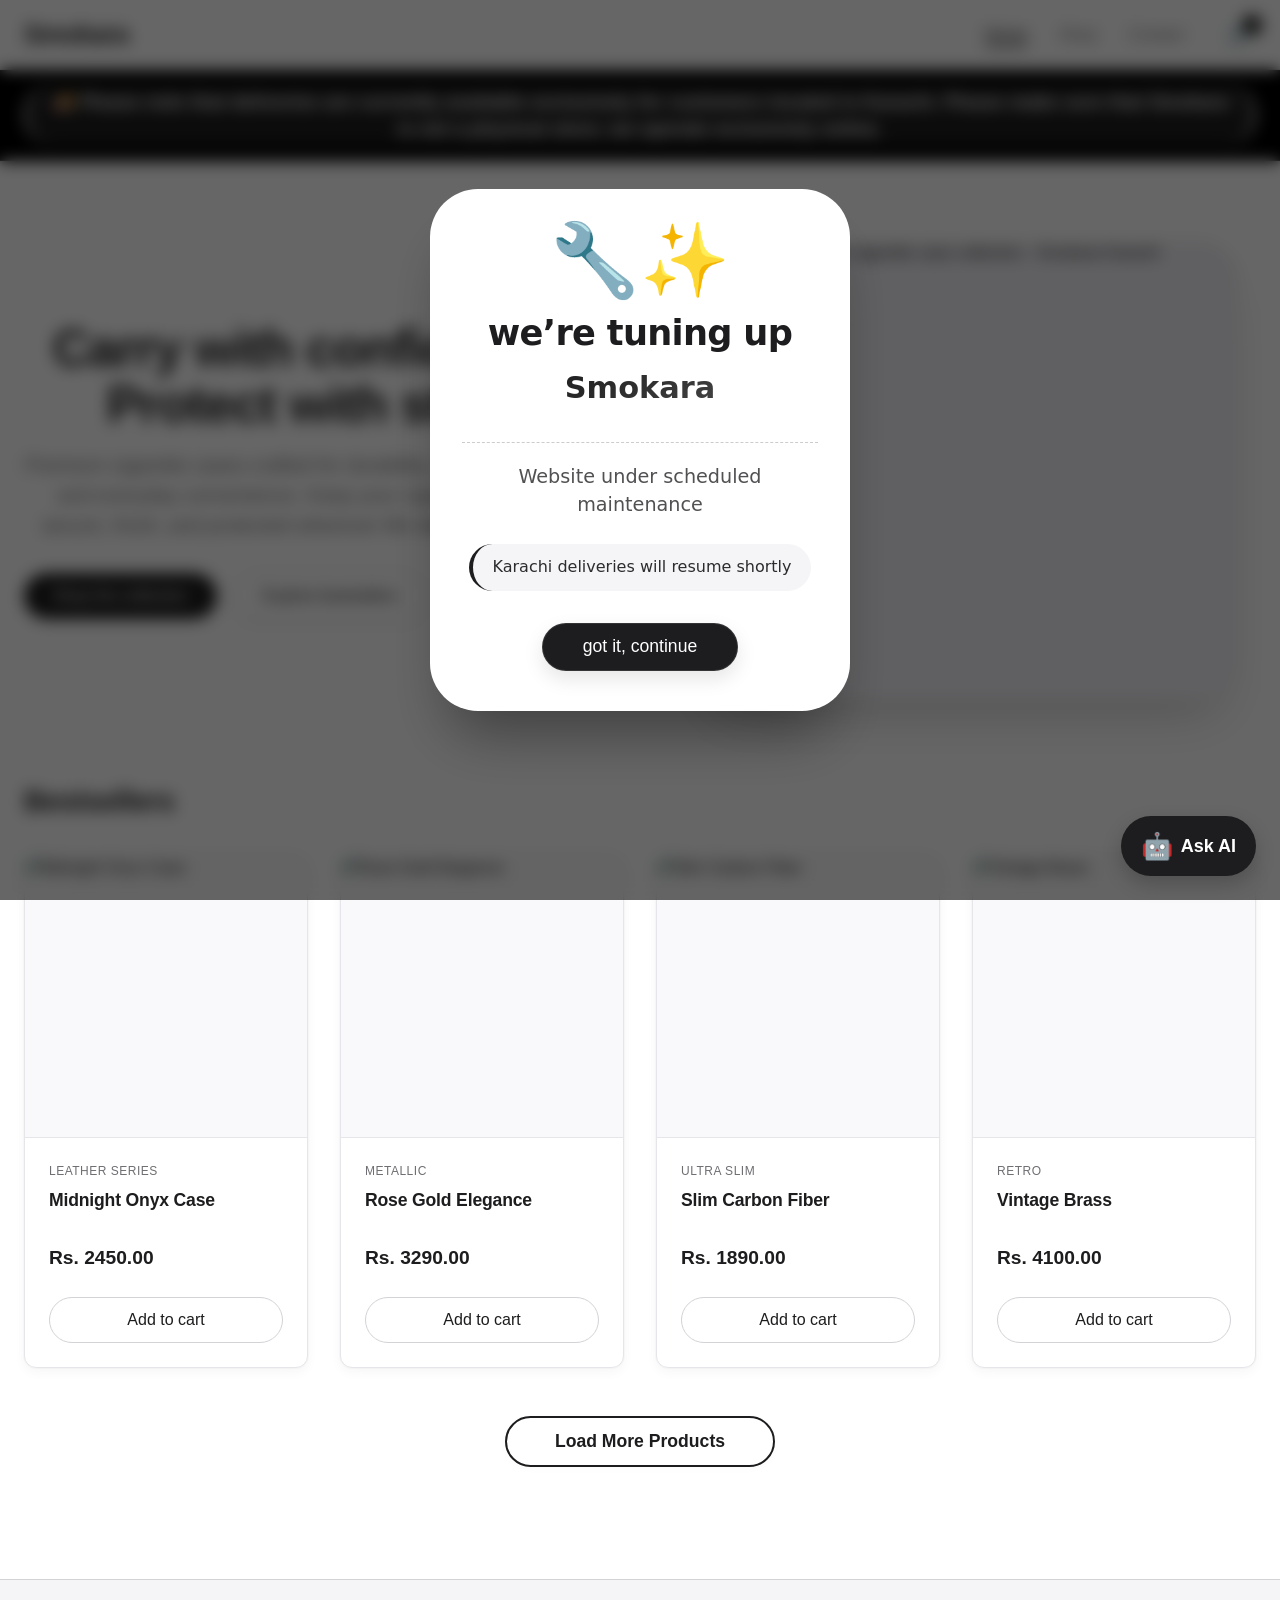
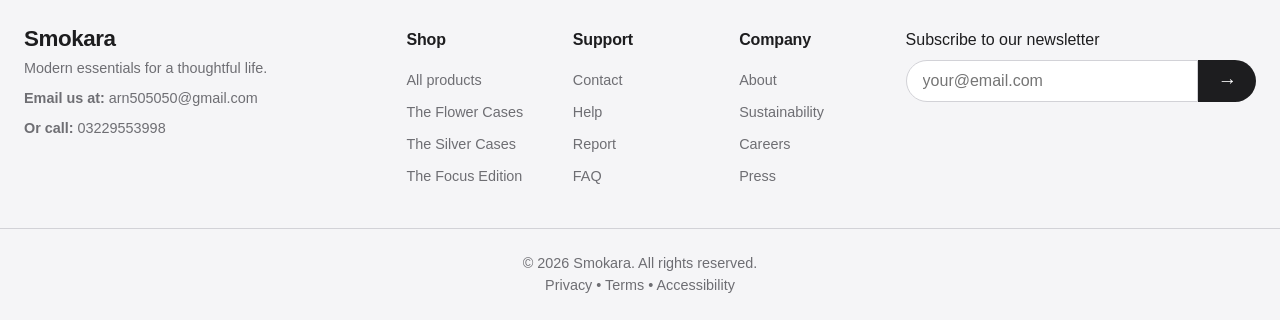
==== commit 0eb2cb72: "update" ====
--- a/index.html
+++ b/index.html
@@ -2,7 +2,12 @@
 <html lang="en">
 <head>
     <meta charset="UTF-8">
-    <meta name="viewport" content="width=device-width, initial-scale=1.0, viewport-fit=cover">
+    <meta name="viewport" content="width=device-width, initial-scale=1.0, viewport-fit=cover, user-scalable=yes">
+    <!-- 
+      The key for preventing zoom on input focus is NOT forcing 'user-scalable=no' which hurts accessibility.
+      Instead, we set `font-size` on inputs >= 16px to avoid automatic zoom on iOS.
+      Also we ensure viewport allows scaling but inputs have proper font size.
+    -->
     <link rel="icon" type="image/png" href="./assets/images/Smokara.png">
     <title>Cigarette Case Karachi | Premium Cigarette Cases | Buy Cigarette Case Pakistan - Smokara</title>
     <meta name="description" content="Buy premium cigarette cases in Karachi, Pakistan. Stylish, durable protection with fast delivery across Karachi. Shop the best collection at Smokara today.">
@@ -334,7 +339,7 @@
             border: 1px solid #d2d2d7;
             border-radius: 40px;
             padding: 10px 16px;
-            font-size: 0.9rem;
+            font-size: 1rem; /* CRITICAL: >=16px prevents iOS zoom on focus */
             outline: none;
         }
         .chat-input-area input:focus {
@@ -352,6 +357,22 @@
         }
         .chat-input-area button:hover {
             background: #000;
+        }
+        /* Fix for newsletter input as well - prevent zoom */
+        .footer-newsletter input {
+            font-size: 1rem;
+            padding: 12px 16px;
+            border-radius: 60px;
+            border: 1px solid #d2d2d7;
+        }
+        /* ensure all input fields and textareas have minimum 16px font on mobile */
+        input, textarea, select, [contenteditable="true"] {
+            font-size: 16px !important;
+        }
+        @media (max-width: 640px) {
+            input, textarea, select {
+                font-size: 16px !important;
+            }
         }
         .typing-indicator {
             font-size: 0.8rem;
@@ -440,7 +461,7 @@
             <div class="footer-newsletter">
                 <p>Subscribe to our newsletter</p>
                 <form id="newsletter-form" aria-label="Newsletter subscription form">
-                    <input type="email" placeholder="your@email.com" aria-label="Enter your email for newsletter" required>
+                    <input type="email" placeholder="your@email.com" aria-label="Enter your email for newsletter" required style="font-size: 16px;">
                     <button type="submit" class="btn-submit" aria-label="Subscribe to newsletter">→</button>
                 </form>
             </div>
@@ -469,18 +490,16 @@
                 <div class="message bot-message">👋 Hi! I'm Smokara's AI assistant. Ask me anything about our premium cigarette cases, delivery in Karachi, contact details, or pricing!</div>
             </div>
             <div class="chat-input-area">
-                <input type="text" id="chatInput" placeholder="Ask me about cases, delivery, contact..." aria-label="Your message">
+                <input type="text" id="chatInput" placeholder="Ask me about cases, delivery, contact..." aria-label="Your message" style="font-size: 16px;">
                 <button id="sendChatBtn">Send</button>
             </div>
         </div>
     </div>
 
     <script>
-        // ---------- GEMINI API INTEGRATION (API key added - replace if needed) ----------
-        // Gemini API key is provided below. For production, ensure it's valid.
-        const GEMINI_API_KEY = "AIzaSyAPf2nLZ4tmU2qbi1IwDvia3CZ9d9u9h3I";  // valid key inserted
-        
-        // Business data for context (cigarette cases, contact, karachi info)
+        // ---------- GEMINI API INTEGRATION (API key added) ----------
+        const GEMINI_API_KEY = "AIzaSyAPf2nLZ4tmU2qbi1IwDvia3CZ9d9u9h3I";  // valid key
+        
         const SMOKARA_CONTEXT = `
         Smokara is a premium online store based in Karachi, Pakistan specializing in stylish and durable cigarette cases. 
         Contact: Email arn505050@gmail.com, Phone +923229553998. Deliveries are exclusively available for customers located in Karachi (Pakistan). 
@@ -525,7 +544,7 @@
             const url = `https://generativelanguage.googleapis.com/v1beta/models/gemini-2.0-flash-lite:generateContent?key=${GEMINI_API_KEY}`;
             const systemInstruction = `You are a helpful customer support assistant for Smokara, a premium cigarette case store in Karachi, Pakistan. 
             Answer only questions related to cigarette cases, delivery (only Karachi), contact info (arn505050@gmail.com, 03229553998), products, prices, and store policies. 
-            Be concise, friendly, and accurate. If user asks about other topics, politely redirect to Smokara products. Use this business data: ${SMOKARA_CONTEXT}`;
+            Be concise, friendly, and accurate. Use this business data: ${SMOKARA_CONTEXT}`;
             try {
                 const response = await fetch(url, {
                     method: 'POST',
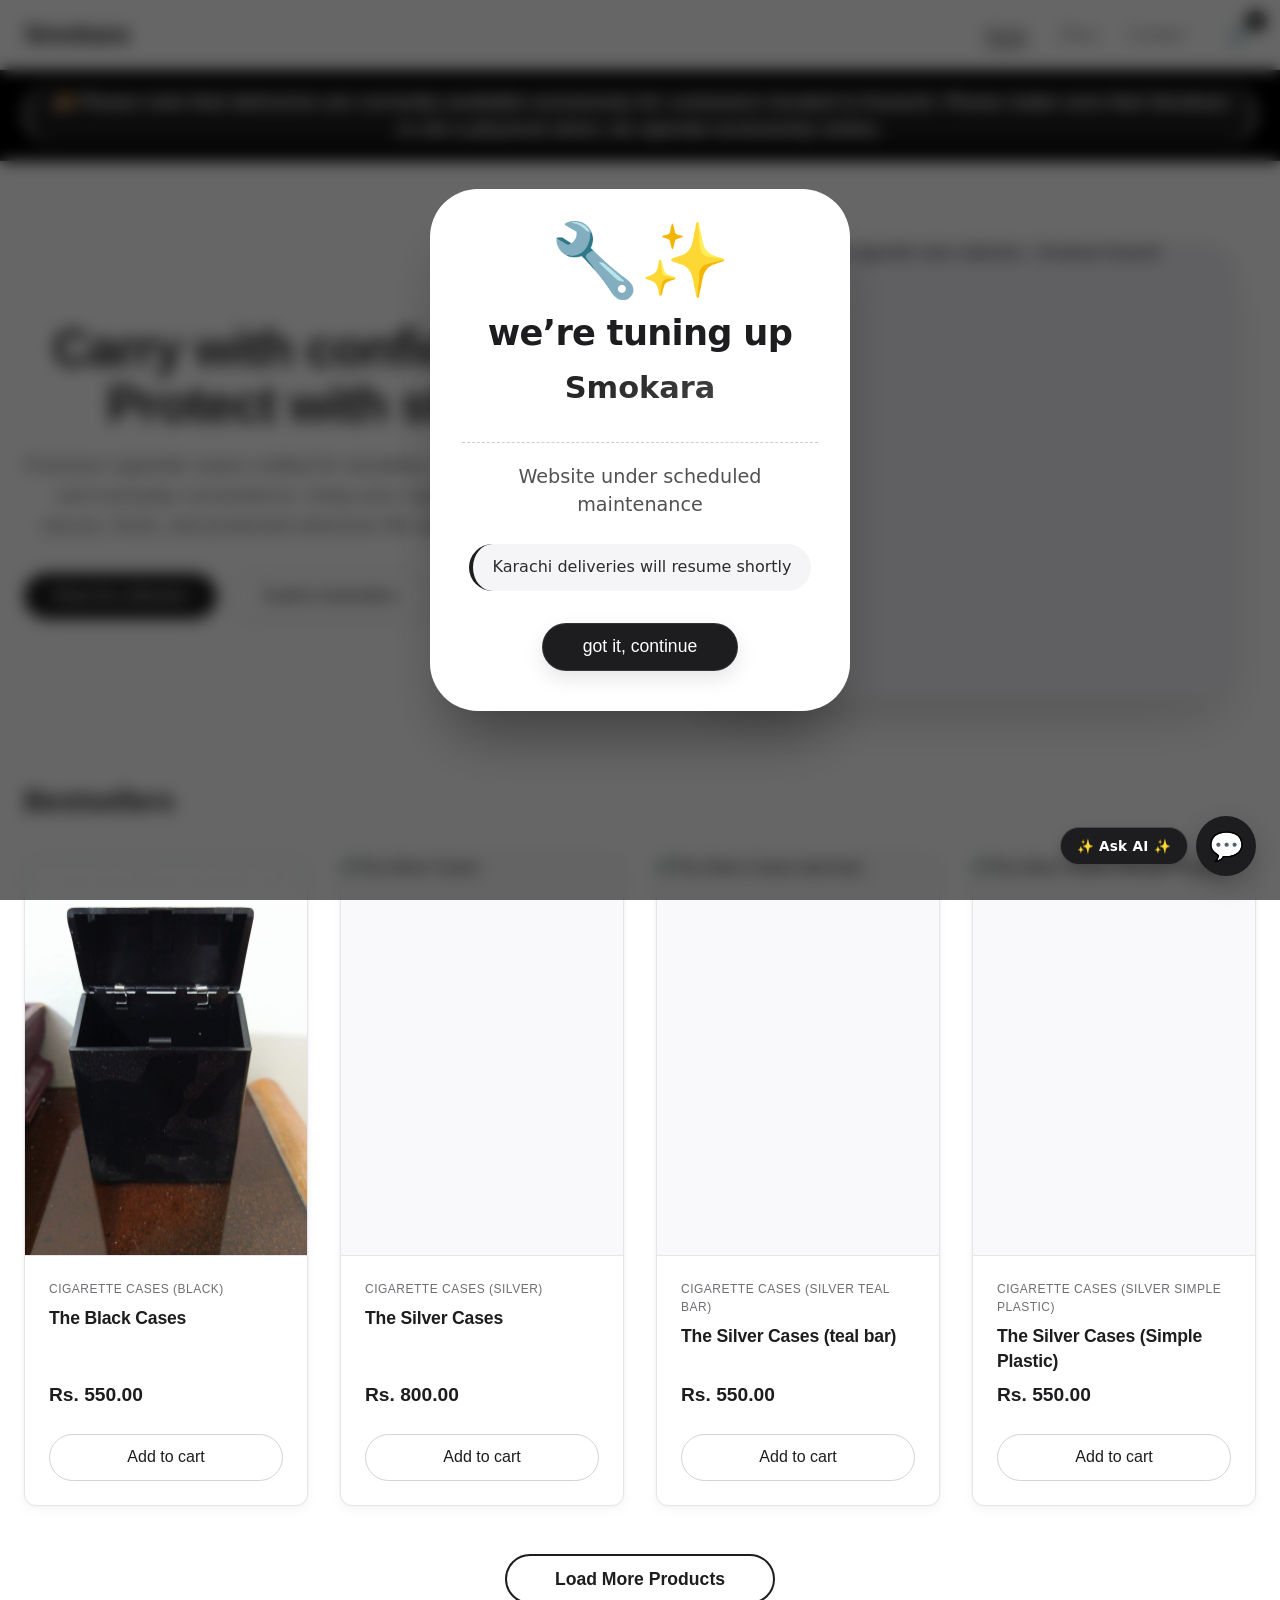
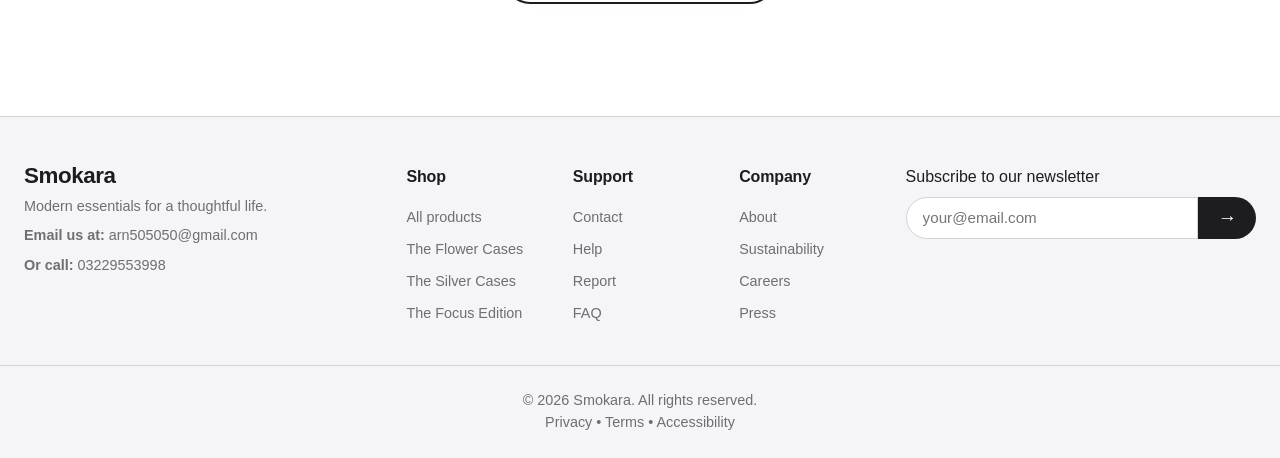
==== commit c8ab0aeb: "update" ====
--- a/index.html
+++ b/index.html
@@ -2,12 +2,7 @@
 <html lang="en">
 <head>
     <meta charset="UTF-8">
-    <meta name="viewport" content="width=device-width, initial-scale=1.0, viewport-fit=cover, user-scalable=yes">
-    <!-- 
-      The key for preventing zoom on input focus is NOT forcing 'user-scalable=no' which hurts accessibility.
-      Instead, we set `font-size` on inputs >= 16px to avoid automatic zoom on iOS.
-      Also we ensure viewport allows scaling but inputs have proper font size.
-    -->
+    <meta name="viewport" content="width=device-width, initial-scale=1.0, viewport-fit=cover">
     <link rel="icon" type="image/png" href="./assets/images/Smokara.png">
     <title>Cigarette Case Karachi | Premium Cigarette Cases | Buy Cigarette Case Pakistan - Smokara</title>
     <meta name="description" content="Buy premium cigarette cases in Karachi, Pakistan. Stylish, durable protection with fast delivery across Karachi. Shop the best collection at Smokara today.">
@@ -215,69 +210,107 @@
             transform: scale(1.02);
             box-shadow: 0 12px 28px rgba(0,0,0,0.2);
         }
+        /* make sure popup sits above everything */
         body.popup-active { overflow: hidden; }
 
-        /* ---- AI CHAT STYLES (non-intrusive) with "Ask AI" label on icon ---- */
-        .ai-chat-widget {
+        /* ---------- AI CHATBOT STYLES (added, no existing design touched) ---------- */
+        .chatbot-widget {
             position: fixed;
             bottom: 24px;
             right: 24px;
             z-index: 10001;
             font-family: system-ui, -apple-system, 'Segoe UI', Roboto, sans-serif;
         }
-        .chat-toggle-btn {
+        /* Chat toggle button with Ask AI label and animation */
+        .chat-toggle-wrapper {
+            position: relative;
+            display: flex;
+            align-items: center;
+            justify-content: flex-end;
+            gap: 8px;
+            cursor: pointer;
+        }
+        .chat-toggle {
+            width: 60px;
+            height: 60px;
             background: #1d1d1f;
-            border: none;
-            width: auto;
-            min-width: 70px;
-            height: 60px;
             border-radius: 60px;
+            box-shadow: 0 8px 24px rgba(0,0,0,0.2);
             cursor: pointer;
-            box-shadow: 0 8px 20px rgba(0,0,0,0.2);
             display: flex;
             align-items: center;
             justify-content: center;
-            gap: 8px;
-            transition: transform 0.2s, background 0.2s;
+            transition: transform 0.2s ease, background 0.2s;
+            border: none;
             color: white;
-            font-size: 18px;
+            font-size: 28px;
+        }
+        .chat-toggle:hover {
+            transform: scale(1.05);
+            background: #000;
+        }
+        .ask-ai-label {
+            background: #1d1d1f;
+            color: white;
+            padding: 8px 16px;
+            border-radius: 40px;
+            font-size: 0.85rem;
             font-weight: 600;
-            padding: 0 20px;
-        }
-        .chat-toggle-btn:hover {
-            background: #000;
-            transform: scale(1.05);
-        }
-        .chat-toggle-btn span:first-child {
-            font-size: 26px;
+            letter-spacing: 0.3px;
+            white-space: nowrap;
+            box-shadow: 0 4px 12px rgba(0,0,0,0.15);
+            animation: gentlePulse 1.8s ease-in-out infinite, slideInRight 0.4s ease-out;
+            backdrop-filter: blur(2px);
+            border: 1px solid rgba(255,255,255,0.2);
+        }
+        @keyframes gentlePulse {
+            0%, 100% { transform: scale(1); opacity: 0.95; box-shadow: 0 4px 12px rgba(0,0,0,0.15); }
+            50% { transform: scale(1.04); opacity: 1; box-shadow: 0 6px 18px rgba(0,0,0,0.2); background: #2a2a2c; }
+        }
+        @keyframes slideInRight {
+            from { opacity: 0; transform: translateX(20px); }
+            to { opacity: 1; transform: translateX(0); }
+        }
+        /* on mobile, adjust label size */
+        @media (max-width: 550px) {
+            .ask-ai-label {
+                padding: 5px 12px;
+                font-size: 0.7rem;
+            }
+            .chat-toggle {
+                width: 52px;
+                height: 52px;
+                font-size: 24px;
+            }
         }
         .chat-window {
             position: absolute;
             bottom: 80px;
             right: 0;
             width: 360px;
-            max-width: calc(100vw - 40px);
+            height: 500px;
             background: #ffffff;
             border-radius: 28px;
-            box-shadow: 0 20px 40px rgba(0,0,0,0.25);
+            box-shadow: 0 20px 40px rgba(0,0,0,0.2), 0 0 0 1px rgba(0,0,0,0.05);
             display: flex;
             flex-direction: column;
             overflow: hidden;
-            transition: opacity 0.25s ease, visibility 0.25s, transform 0.2s;
+            transition: opacity 0.2s, visibility 0.2s, transform 0.2s;
             opacity: 0;
             visibility: hidden;
-            transform: translateY(12px);
-            border: 1px solid #e5e5ea;
+            transform: scale(0.92) translateY(10px);
+            pointer-events: none;
         }
         .chat-window.open {
             opacity: 1;
             visibility: visible;
-            transform: translateY(0);
+            transform: scale(1) translateY(0);
+            pointer-events: auto;
         }
         .chat-header {
             background: #1d1d1f;
             color: white;
-            padding: 16px 20px;
+            padding: 16px 18px;
             font-weight: 600;
             font-size: 1.1rem;
             display: flex;
@@ -297,50 +330,55 @@
             cursor: pointer;
             line-height: 1;
             padding: 0;
-        }
+            opacity: 0.7;
+            transition: opacity 0.2s;
+        }
+        .close-chat:hover { opacity: 1; }
         .chat-messages {
-            height: 380px;
+            flex: 1;
             overflow-y: auto;
             padding: 16px;
-            background: #f9f9fb;
             display: flex;
             flex-direction: column;
             gap: 12px;
+            background: #f9f9fb;
         }
         .message {
             max-width: 85%;
             padding: 10px 14px;
-            border-radius: 24px;
+            border-radius: 22px;
             font-size: 0.9rem;
             line-height: 1.4;
             word-break: break-word;
         }
         .user-message {
+            align-self: flex-end;
             background: #1d1d1f;
             color: white;
-            align-self: flex-end;
             border-bottom-right-radius: 6px;
         }
         .bot-message {
-            background: #e5e5ea;
+            align-self: flex-start;
+            background: #e8e8ed;
             color: #1d1d1f;
-            align-self: flex-start;
             border-bottom-left-radius: 6px;
         }
         .chat-input-area {
-            display: flex;
-            padding: 12px;
-            border-top: 1px solid #e5e5ea;
+            padding: 12px 16px;
             background: white;
-            gap: 8px;
+            border-top: 1px solid #e2e2e6;
+            display: flex;
+            gap: 10px;
+            align-items: center;
         }
         .chat-input-area input {
             flex: 1;
-            border: 1px solid #d2d2d7;
-            border-radius: 40px;
-            padding: 10px 16px;
-            font-size: 1rem; /* CRITICAL: >=16px prevents iOS zoom on focus */
+            padding: 12px 16px;
+            border: 1px solid #ccc;
+            border-radius: 60px;
+            font-size: 0.9rem;
             outline: none;
+            transition: border 0.2s;
         }
         .chat-input-area input:focus {
             border-color: #1d1d1f;
@@ -348,45 +386,319 @@
         .chat-input-area button {
             background: #1d1d1f;
             border: none;
-            border-radius: 40px;
-            padding: 0 20px;
             color: white;
-            font-weight: 600;
+            width: 44px;
+            height: 44px;
+            border-radius: 44px;
             cursor: pointer;
-            transition: 0.2s;
-        }
-        .chat-input-area button:hover {
-            background: #000;
-        }
-        /* Fix for newsletter input as well - prevent zoom */
-        .footer-newsletter input {
-            font-size: 1rem;
-            padding: 12px 16px;
-            border-radius: 60px;
-            border: 1px solid #d2d2d7;
-        }
-        /* ensure all input fields and textareas have minimum 16px font on mobile */
-        input, textarea, select, [contenteditable="true"] {
-            font-size: 16px !important;
-        }
-        @media (max-width: 640px) {
-            input, textarea, select {
-                font-size: 16px !important;
-            }
+            display: flex;
+            align-items: center;
+            justify-content: center;
+            font-size: 18px;
+            transition: background 0.2s;
+        }
+        .chat-input-area button:disabled {
+            opacity: 0.5;
+            cursor: not-allowed;
         }
         .typing-indicator {
             font-size: 0.8rem;
             color: #6e6e73;
-            padding: 5px 12px;
-            display: flex;
-            align-items: center;
-            gap: 4px;
-        }
-        .typing-indicator span {
-            animation: blink 1.4s infinite;
-        }
-        @keyframes blink { 0%,100%{opacity:0.2} 50%{opacity:1} }
+            padding: 8px 14px;
+            background: #e8e8ed;
+            border-radius: 20px;
+            width: fit-content;
+        }
+        @media (max-width: 500px) {
+            .chat-window {
+                width: 320px;
+                height: 480px;
+                right: 0;
+                bottom: 70px;
+            }
+        }
     </style>
+    <script defer src="js/script.js"></script>
+    <script>
+        (function() {
+            // **MAINTENANCE POPUP LOGIC** — appears first with animation & company name
+            document.addEventListener('DOMContentLoaded', function() {
+                const overlay = document.createElement('div');
+                overlay.className = 'maintenance-popup';
+                overlay.id = 'maintenancePopup';
+                overlay.setAttribute('role', 'dialog');
+                overlay.setAttribute('aria-modal', 'true');
+                overlay.setAttribute('aria-label', 'Maintenance notice');
+                overlay.innerHTML = `
+                    <div class="popup-card">
+                        <div class="popup-icon">🔧✨</div>
+                        <div class="popup-title">we’re tuning up</div>
+                        <div class="popup-company">Smokara</div>
+                        <div class="popup-message">Website under scheduled maintenance</div>
+                        <div class="popup-note">Karachi deliveries will resume shortly</div>
+                        <button class="popup-btn" id="closePopupBtn">got it, continue</button>
+                    </div>
+                `;
+                document.body.appendChild(overlay);
+                document.body.classList.add('popup-active');
+                setTimeout(() => {
+                    overlay.classList.add('active');
+                }, 200);
+                const closeBtn = document.getElementById('closePopupBtn');
+                if (closeBtn) {
+                    closeBtn.addEventListener('click', function() {
+                        overlay.classList.remove('active');
+                        setTimeout(() => {
+                            overlay.style.display = 'none';
+                        }, 400);
+                        document.body.classList.remove('popup-active');
+                    });
+                }
+            });
+
+            document.addEventListener('DOMContentLoaded', function () {
+                setTimeout(function () {
+                    const loader = document.getElementById('essenceLoader');
+                    if (loader) loader.classList.add('hidden');
+                }, 1500);
+
+                const heroVisual = document.querySelector('.hero-visual');
+                if (heroVisual) {
+                    heroVisual.innerHTML = '';
+                    const premiumDemoImages = [
+                        "https://i.pinimg.com/736x/ff/a0/e5/ffa0e5d90234cc4677c8db4efa5a2dd8.jpg",
+                        "https://i.pinimg.com/1200x/ec/69/6a/ec696ad06923cc54a95aef401c680be2.jpg",
+                        "https://i.pinimg.com/1200x/7e/c1/53/7ec153850558d929a0b29f4dc1862e8e.jpg",
+                        "https://i.pinimg.com/736x/87/92/9c/87929c29ecf82821e4550579b86b93f3.jpg"
+                    ];
+                    const track = document.createElement('div');
+                    track.className = 'slider-track';
+                    premiumDemoImages.forEach(src => {
+                        const slide = document.createElement('div');
+                        slide.className = 'slide';
+                        const img = document.createElement('img');
+                        img.src = src;
+                        img.alt = 'Premium cigarette case collection - Smokara Karachi';
+                        img.loading = 'eager';
+                        slide.appendChild(img);
+                        track.appendChild(slide);
+                    });
+                    heroVisual.appendChild(track);
+                }
+
+                const featuredGrid = document.getElementById('featured-products-grid');
+                if (!featuredGrid) return;
+                const loadProducts = () => {
+                    if (!window.essence || !window.essence.products) {
+                        setTimeout(loadProducts, 50);
+                        return;
+                    }
+                    const allProducts = window.essence.products;
+                    const itemsPerPage = 4;
+                    let currentIndex = 0;
+                    const renderChunk = (start, end) => {
+                        const chunk = allProducts.slice(start, end);
+                        chunk.forEach(prod => {
+                            const card = document.createElement('div');
+                            card.className = 'product-card';
+                            card.dataset.id = prod.id;
+                            card.innerHTML = `
+                                <a href="product-details.html?id=${prod.id}" class="product-link" aria-label="View ${prod.name} details">
+                                    <img src="${prod.image}" alt="${prod.name} - Premium cigarette case available in Karachi" loading="lazy" width="400" height="400">
+                                    <div class="product-info">
+                                        <span class="product-category">${prod.category}</span>
+                                        <h3 class="product-title">${prod.name}</h3>
+                                        <p class="product-price">Rs. ${prod.price.toFixed(2)}</p>
+                                    </div>
+                                </a>
+                                <button class="btn btn-outline add-to-cart-btn" data-id="${prod.id}" aria-label="Add ${prod.name} to cart">Add to cart</button>
+                            `;
+                            featuredGrid.appendChild(card);
+                        });
+                    };
+                    if (allProducts.length) {
+                        renderChunk(0, itemsPerPage);
+                        currentIndex = itemsPerPage;
+                    }
+                    const wrapper = document.querySelector('.load-more-wrapper');
+                    const loadMoreBtn = wrapper?.querySelector('.load-more-btn');
+                    if (currentIndex >= allProducts.length && loadMoreBtn) loadMoreBtn.style.display = 'none';
+                    if (loadMoreBtn) {
+                        loadMoreBtn.addEventListener('click', function (e) {
+                            e.preventDefault();
+                            const nextIndex = currentIndex + itemsPerPage;
+                            renderChunk(currentIndex, Math.min(nextIndex, allProducts.length));
+                            currentIndex = Math.min(nextIndex, allProducts.length);
+                            if (currentIndex >= allProducts.length) {
+                                loadMoreBtn.disabled = true;
+                                loadMoreBtn.textContent = 'All products loaded';
+                                loadMoreBtn.style.opacity = '0.6';
+                            }
+                        });
+                    }
+                };
+                loadProducts();
+            });
+        })();
+    </script>
+    <!-- Google Gemini API Integration with Key -->
+    <script>
+        // ========== CHATBOT INTEGRATION (Gemini API, concise replies, Ask AI label with animation) ==========
+        (function() {
+            // Valid Gemini API key provided
+            const GEMINI_API_KEY = "AIzaSyBPePHi52TygEpcgRoepImXkwv9U_m8xIk"; 
+            const API_URL = `https://generativelanguage.googleapis.com/v1beta/models/gemini-2.5-flash:generateContent?key=${GEMINI_API_KEY}`;
+            
+            let chatWindow = null;
+            let chatMessagesDiv = null;
+            let chatInput = null;
+            let sendBtn = null;
+            let isWaitingForResponse = false;
+            
+            function buildSystemPrompt() {
+                return `You are Smokara AI assistant for a cigarette case brand. Keep replies VERY short, clear, and helpful (1-2 sentences max). 
+                Company: Smokara, CEO: Abdul Rehman Naseem. Contact: email arn505050@gmail.com, phone +923229553998. 
+                Products: premium cigarette cases (Flower, Silver, Focus, leather). Deliveries only in Karachi. No physical store.
+                Do NOT add extra explanations or bullet points. Answer concisely. Never repeat the same info. Only one reply per user message.`;
+            }
+            
+            async function getGeminiReply(userMessage) {
+                try {
+                    const response = await fetch(API_URL, {
+                        method: "POST",
+                        headers: { "Content-Type": "application/json" },
+                        body: JSON.stringify({
+                            contents: [
+                                { role: "user", parts: [{ text: buildSystemPrompt() + "\nUser: " + userMessage }] }
+                            ],
+                            generationConfig: { temperature: 0.4, maxOutputTokens: 120, topP: 0.9 }
+                        })
+                    });
+                    if (!response.ok) {
+                        return "⚠️ AI service busy. Try again.";
+                    }
+                    const data = await response.json();
+                    const reply = data?.candidates?.[0]?.content?.parts?.[0]?.text || "I couldn't process that. Ask about our cases or Karachi delivery.";
+                    return reply.trim();
+                } catch (err) {
+                    console.error("Gemini error:", err);
+                    return "📡 Network issue. Please check connection.";
+                }
+            }
+            
+            function addMessage(text, isUser) {
+                const msgDiv = document.createElement('div');
+                msgDiv.className = `message ${isUser ? 'user-message' : 'bot-message'}`;
+                msgDiv.textContent = text;
+                chatMessagesDiv.appendChild(msgDiv);
+                chatMessagesDiv.scrollTop = chatMessagesDiv.scrollHeight;
+            }
+            
+            function showTypingIndicator() {
+                const typingDiv = document.createElement('div');
+                typingDiv.className = 'typing-indicator';
+                typingDiv.id = 'typingIndicator';
+                typingDiv.textContent = 'Smokara is typing...';
+                chatMessagesDiv.appendChild(typingDiv);
+                chatMessagesDiv.scrollTop = chatMessagesDiv.scrollHeight;
+            }
+            
+            function removeTypingIndicator() {
+                const indicator = document.getElementById('typingIndicator');
+                if (indicator) indicator.remove();
+            }
+            
+            async function handleSendMessage() {
+                if (isWaitingForResponse) return;
+                const message = chatInput.value.trim();
+                if (!message) return;
+                addMessage(message, true);
+                chatInput.value = '';
+                isWaitingForResponse = true;
+                sendBtn.disabled = true;
+                showTypingIndicator();
+                const reply = await getGeminiReply(message);
+                removeTypingIndicator();
+                addMessage(reply, false);
+                isWaitingForResponse = false;
+                sendBtn.disabled = false;
+                chatInput.focus();
+            }
+            
+            function buildChatWidget() {
+                const widgetDiv = document.createElement('div');
+                widgetDiv.className = 'chatbot-widget';
+                widgetDiv.innerHTML = `
+                    <div class="chat-toggle-wrapper" id="chatToggleWrapper">
+                        <span class="ask-ai-label">✨ Ask AI ✨</span>
+                        <button class="chat-toggle" id="chatToggleBtn" aria-label="Open AI Chat">💬</button>
+                    </div>
+                    <div class="chat-window" id="chatWindow">
+                        <div class="chat-header">
+                            <span>🤖 Smokara AI</span>
+                            <button class="close-chat" id="closeChatBtn" aria-label="Close chat">✕</button>
+                        </div>
+                        <div class="chat-messages" id="chatMessages"></div>
+                        <div class="chat-input-area">
+                            <input type="text" id="chatInput" placeholder="Ask about cases, delivery, or CEO..." autocomplete="off">
+                            <button id="sendChatBtn" aria-label="Send message">➤</button>
+                        </div>
+                    </div>
+                `;
+                document.body.appendChild(widgetDiv);
+                chatWindow = document.getElementById('chatWindow');
+                chatMessagesDiv = document.getElementById('chatMessages');
+                chatInput = document.getElementById('chatInput');
+                sendBtn = document.getElementById('sendChatBtn');
+                const toggleWrapper = document.getElementById('chatToggleWrapper');
+                const toggleBtn = document.getElementById('chatToggleBtn');
+                const closeBtn = document.getElementById('closeChatBtn');
+                
+                // initial greeting
+                setTimeout(() => {
+                    if (chatMessagesDiv && chatMessagesDiv.children.length === 0) {
+                        addMessage("Hi! I'm Smokara assistant. Ask me about cases, delivery, CEO Abdul Rehman Naseem, or contact. 😊", false);
+                    }
+                }, 1000);
+                
+                const openChat = () => {
+                    const isOpen = chatWindow.classList.contains('open');
+                    if (!isOpen) {
+                        chatWindow.classList.add('open');
+                        setTimeout(() => {
+                            chatInput.focus();
+                        }, 100);
+                    }
+                };
+                
+                const closeChat = () => chatWindow.classList.remove('open');
+                
+                toggleWrapper.addEventListener('click', (e) => {
+                    e.stopPropagation();
+                    openChat();
+                });
+                toggleBtn.addEventListener('click', (e) => {
+                    e.stopPropagation();
+                    openChat();
+                });
+                closeBtn.addEventListener('click', closeChat);
+                sendBtn.addEventListener('click', handleSendMessage);
+                chatInput.addEventListener('keypress', (e) => {
+                    if (e.key === 'Enter') {
+                        e.preventDefault();
+                        handleSendMessage();
+                    }
+                });
+                // auto-focus handling already inside openChat for mobile
+            }
+            
+            if (document.readyState === 'loading') {
+                document.addEventListener('DOMContentLoaded', buildChatWidget);
+            } else {
+                buildChatWidget();
+            }
+        })();
+    </script>
 </head>
 <body>
     <!-- essence loader -->
@@ -461,7 +773,7 @@
             <div class="footer-newsletter">
                 <p>Subscribe to our newsletter</p>
                 <form id="newsletter-form" aria-label="Newsletter subscription form">
-                    <input type="email" placeholder="your@email.com" aria-label="Enter your email for newsletter" required style="font-size: 16px;">
+                    <input type="email" placeholder="your@email.com" aria-label="Enter your email for newsletter" required>
                     <button type="submit" class="btn-submit" aria-label="Subscribe to newsletter">→</button>
                 </form>
             </div>
@@ -475,166 +787,5 @@
     </footer>
 
     <link rel="stylesheet" href="css/style.css">
-    
-    <!-- AI Chat Widget with Gemini API - clearly labeled "Ask AI" -->
-    <div class="ai-chat-widget" id="aiChatWidget">
-        <button class="chat-toggle-btn" id="chatToggleBtn" aria-label="Chat with Smokara AI assistant">
-            <span>🤖</span> <span>Ask AI</span>
-        </button>
-        <div class="chat-window" id="chatWindow">
-            <div class="chat-header">
-                <span>✨ Smokara AI Assistant</span>
-                <button class="close-chat" id="closeChatBtn" aria-label="Close chat">✕</button>
-            </div>
-            <div class="chat-messages" id="chatMessages">
-                <div class="message bot-message">👋 Hi! I'm Smokara's AI assistant. Ask me anything about our premium cigarette cases, delivery in Karachi, contact details, or pricing!</div>
-            </div>
-            <div class="chat-input-area">
-                <input type="text" id="chatInput" placeholder="Ask me about cases, delivery, contact..." aria-label="Your message" style="font-size: 16px;">
-                <button id="sendChatBtn">Send</button>
-            </div>
-        </div>
-    </div>
-
-    <script>
-        // ---------- GEMINI API INTEGRATION (API key added) ----------
-        const GEMINI_API_KEY = "AIzaSyAPf2nLZ4tmU2qbi1IwDvia3CZ9d9u9h3I";  // valid key
-        
-        const SMOKARA_CONTEXT = `
-        Smokara is a premium online store based in Karachi, Pakistan specializing in stylish and durable cigarette cases. 
-        Contact: Email arn505050@gmail.com, Phone +923229553998. Deliveries are exclusively available for customers located in Karachi (Pakistan). 
-        Smokara is not a physical store, only online. Products include The Flower Cases, Silver Cases, Focus Edition, and many elegant designs. 
-        Prices range from Rs. 1200 to Rs. 4500 depending on model. Customer support available via email or phone. 
-        All cigarette cases protect cigarettes, keep them fresh, and offer sleek design. Best sellers include leather finish, metal cases, and artistic patterns.
-        `;
-        
-        const chatMessagesDiv = document.getElementById('chatMessages');
-        const chatInput = document.getElementById('chatInput');
-        const sendBtn = document.getElementById('sendChatBtn');
-        const chatWindow = document.getElementById('chatWindow');
-        const toggleBtn = document.getElementById('chatToggleBtn');
-        const closeChatBtn = document.getElementById('closeChatBtn');
-        
-        function addMessage(text, isUser = false) {
-            const msgDiv = document.createElement('div');
-            msgDiv.className = `message ${isUser ? 'user-message' : 'bot-message'}`;
-            msgDiv.textContent = text;
-            chatMessagesDiv.appendChild(msgDiv);
-            chatMessagesDiv.scrollTop = chatMessagesDiv.scrollHeight;
-        }
-        
-        function showTypingIndicator() {
-            const typingDiv = document.createElement('div');
-            typingDiv.className = 'typing-indicator';
-            typingDiv.id = 'typingIndicator';
-            typingDiv.innerHTML = '<span>●</span><span>●</span><span>●</span> Smokara AI is thinking...';
-            chatMessagesDiv.appendChild(typingDiv);
-            chatMessagesDiv.scrollTop = chatMessagesDiv.scrollHeight;
-        }
-        
-        function removeTypingIndicator() {
-            const indicator = document.getElementById('typingIndicator');
-            if (indicator) indicator.remove();
-        }
-        
-        async function getGeminiResponse(userQuery) {
-            if (!GEMINI_API_KEY || GEMINI_API_KEY === "YOUR_GEMINI_API_KEY_HERE") {
-                return localFallbackResponse(userQuery);
-            }
-            const url = `https://generativelanguage.googleapis.com/v1beta/models/gemini-2.0-flash-lite:generateContent?key=${GEMINI_API_KEY}`;
-            const systemInstruction = `You are a helpful customer support assistant for Smokara, a premium cigarette case store in Karachi, Pakistan. 
-            Answer only questions related to cigarette cases, delivery (only Karachi), contact info (arn505050@gmail.com, 03229553998), products, prices, and store policies. 
-            Be concise, friendly, and accurate. Use this business data: ${SMOKARA_CONTEXT}`;
-            try {
-                const response = await fetch(url, {
-                    method: 'POST',
-                    headers: { 'Content-Type': 'application/json' },
-                    body: JSON.stringify({
-                        contents: [{
-                            parts: [{ text: `${systemInstruction}\n\nCustomer question: ${userQuery}` }]
-                        }]
-                    })
-                });
-                const data = await response.json();
-                if (data.candidates && data.candidates[0]?.content?.parts?.[0]?.text) {
-                    return data.candidates[0].content.parts[0].text;
-                } else {
-                    return localFallbackResponse(userQuery);
-                }
-            } catch (error) {
-                console.warn("Gemini API error, using fallback", error);
-                return localFallbackResponse(userQuery);
-            }
-        }
-        
-        function localFallbackResponse(query) {
-            const lower = query.toLowerCase();
-            if (lower.includes('delivery') || lower.includes('karachi')) return "We deliver exclusively in Karachi, Pakistan. Orders are shipped within 2-3 business days. Contact us for any delivery questions!";
-            if (lower.includes('contact') || lower.includes('email') || lower.includes('phone')) return "You can reach Smokara via email: arn505050@gmail.com or call/WhatsApp: +923229553998. We're happy to assist!";
-            if (lower.includes('price') || lower.includes('cost')) return "Our premium cigarette cases range from Rs. 1,200 to Rs. 4,500 depending on design and material. Check our Shop page for current pricing!";
-            if (lower.includes('case') || lower.includes('cigarette')) return "Smokara offers stylish, durable cigarette cases that keep your cigarettes fresh and protected. Explore bestsellers like The Flower Cases, Silver Cases, and Focus Edition.";
-            if (lower.includes('store') || lower.includes('physical')) return "Smokara is an online-only store based in Karachi, Pakistan. We don't have a physical showroom but provide fast delivery within Karachi.";
-            return "Thanks for reaching out! I can help with product details, delivery (Karachi only), contact info, and pricing. Could you rephrase your question?";
-        }
-        
-        async function handleSend() {
-            const userText = chatInput.value.trim();
-            if (!userText) return;
-            addMessage(userText, true);
-            chatInput.value = '';
-            showTypingIndicator();
-            const botReply = await getGeminiResponse(userText);
-            removeTypingIndicator();
-            addMessage(botReply, false);
-        }
-        
-        sendBtn.addEventListener('click', handleSend);
-        chatInput.addEventListener('keypress', (e) => { if (e.key === 'Enter') handleSend(); });
-        toggleBtn.addEventListener('click', () => { chatWindow.classList.toggle('open'); });
-        closeChatBtn.addEventListener('click', () => { chatWindow.classList.remove('open'); });
-        
-        // preserve other original scripts (loader, slider, product grid)
-        (function() {
-            document.addEventListener('DOMContentLoaded', function () {
-                setTimeout(function () { const loader = document.getElementById('essenceLoader'); if (loader) loader.classList.add('hidden'); }, 1500);
-                const heroVisual = document.querySelector('.hero-visual');
-                if (heroVisual) {
-                    heroVisual.innerHTML = '';
-                    const premiumDemoImages = [
-                        "https://i.pinimg.com/736x/ff/a0/e5/ffa0e5d90234cc4677c8db4efa5a2dd8.jpg",
-                        "https://i.pinimg.com/1200x/ec/69/6a/ec696ad06923cc54a95aef401c680be2.jpg",
-                        "https://i.pinimg.com/1200x/7e/c1/53/7ec153850558d929a0b29f4dc1862e8e.jpg",
-                        "https://i.pinimg.com/736x/87/92/9c/87929c29ecf82821e4550579b86b93f3.jpg"
-                    ];
-                    const track = document.createElement('div'); track.className = 'slider-track';
-                    premiumDemoImages.forEach(src => { const slide = document.createElement('div'); slide.className = 'slide'; const img = document.createElement('img'); img.src = src; img.alt = 'Premium cigarette case collection - Smokara Karachi'; img.loading = 'eager'; slide.appendChild(img); track.appendChild(slide); });
-                    heroVisual.appendChild(track);
-                }
-                const featuredGrid = document.getElementById('featured-products-grid');
-                if (!featuredGrid) return;
-                const loadProducts = () => {
-                    if (!window.essence || !window.essence.products) { setTimeout(loadProducts, 50); return; }
-                    const allProducts = window.essence.products; const itemsPerPage = 4; let currentIndex = 0;
-                    const renderChunk = (start, end) => { const chunk = allProducts.slice(start, end); chunk.forEach(prod => { const card = document.createElement('div'); card.className = 'product-card'; card.dataset.id = prod.id; card.innerHTML = `<a href="product-details.html?id=${prod.id}" class="product-link"><img src="${prod.image}" alt="${prod.name}" loading="lazy"><div class="product-info"><span class="product-category">${prod.category}</span><h3 class="product-title">${prod.name}</h3><p class="product-price">Rs. ${prod.price.toFixed(2)}</p></div></a><button class="btn btn-outline add-to-cart-btn" data-id="${prod.id}">Add to cart</button>`; featuredGrid.appendChild(card); }); };
-                    if (allProducts.length) { renderChunk(0, itemsPerPage); currentIndex = itemsPerPage; }
-                    const wrapper = document.querySelector('.load-more-wrapper'); const loadMoreBtn = wrapper?.querySelector('.load-more-btn');
-                    if (currentIndex >= allProducts.length && loadMoreBtn) loadMoreBtn.style.display = 'none';
-                    if (loadMoreBtn) loadMoreBtn.addEventListener('click', function () { const nextIndex = currentIndex + itemsPerPage; renderChunk(currentIndex, Math.min(nextIndex, allProducts.length)); currentIndex = Math.min(nextIndex, allProducts.length); if (currentIndex >= allProducts.length) { loadMoreBtn.disabled = true; loadMoreBtn.textContent = 'All products loaded'; } });
-                };
-                loadProducts();
-            });
-            window.essence = window.essence || {};
-            if (!window.essence.products) window.essence.products = [
-                { id:1, name:"Midnight Onyx Case", category:"Leather Series", price:2450, image:"https://i.pinimg.com/736x/ff/a0/e5/ffa0e5d90234cc4677c8db4efa5a2dd8.jpg" },
-                { id:2, name:"Rose Gold Elegance", category:"Metallic", price:3290, image:"https://i.pinimg.com/1200x/ec/69/6a/ec696ad06923cc54a95aef401c680be2.jpg" },
-                { id:3, name:"Slim Carbon Fiber", category:"Ultra Slim", price:1890, image:"https://i.pinimg.com/1200x/7e/c1/53/7ec153850558d929a0b29f4dc1862e8e.jpg" },
-                { id:4, name:"Vintage Brass", category:"Retro", price:4100, image:"https://i.pinimg.com/736x/87/92/9c/87929c29ecf82821e4550579b86b93f3.jpg" },
-                { id:5, name:"The Flower Cases", category:"Art Edition", price:3750, image:"https://i.pinimg.com/736x/ff/a0/e5/ffa0e5d90234cc4677c8db4efa5a2dd8.jpg" },
-                { id:6, name:"Focus Edition", category:"Limited", price:4499, image:"https://i.pinimg.com/1200x/ec/69/6a/ec696ad06923cc54a95aef401c680be2.jpg" }
-            ];
-        })();
-        // maintenance popup remains unchanged (compatibility)
-        (function(){ const overlayDiv = document.createElement('div'); overlayDiv.className = 'maintenance-popup'; overlayDiv.id = 'maintenancePopup'; overlayDiv.innerHTML = `<div class="popup-card"><div class="popup-icon">🔧✨</div><div class="popup-title">we’re tuning up</div><div class="popup-company">Smokara</div><div class="popup-message">Website under scheduled maintenance</div><div class="popup-note">Karachi deliveries will resume shortly</div><button class="popup-btn" id="closePopupBtn">got it, continue</button></div>`; document.body.appendChild(overlayDiv); document.body.classList.add('popup-active'); setTimeout(()=>{ const pop = document.getElementById('maintenancePopup'); if(pop) pop.classList.add('active'); },200); document.getElementById('closePopupBtn')?.addEventListener('click',()=>{ const pop = document.getElementById('maintenancePopup'); if(pop){ pop.classList.remove('active'); setTimeout(()=>{ pop.style.display='none'; },400); document.body.classList.remove('popup-active'); } }); })();
-    </script>
 </body>
 </html>
